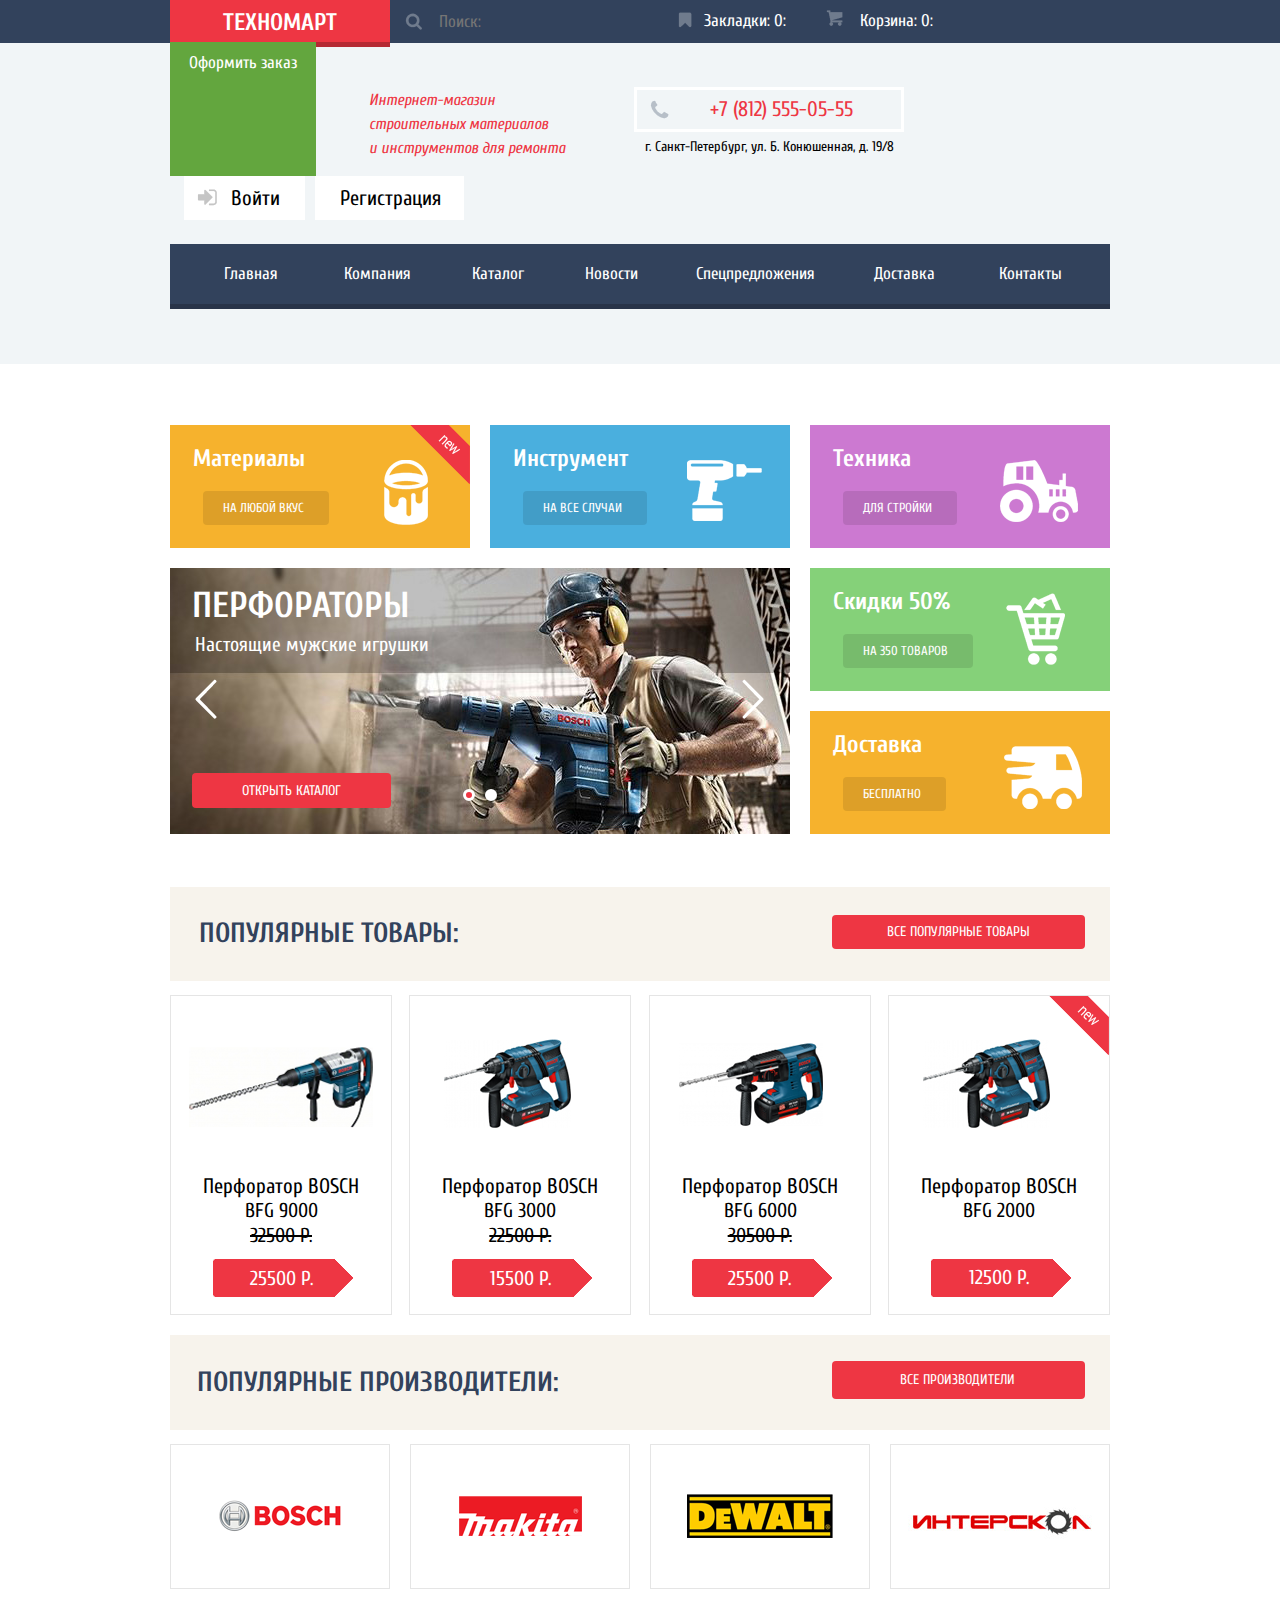
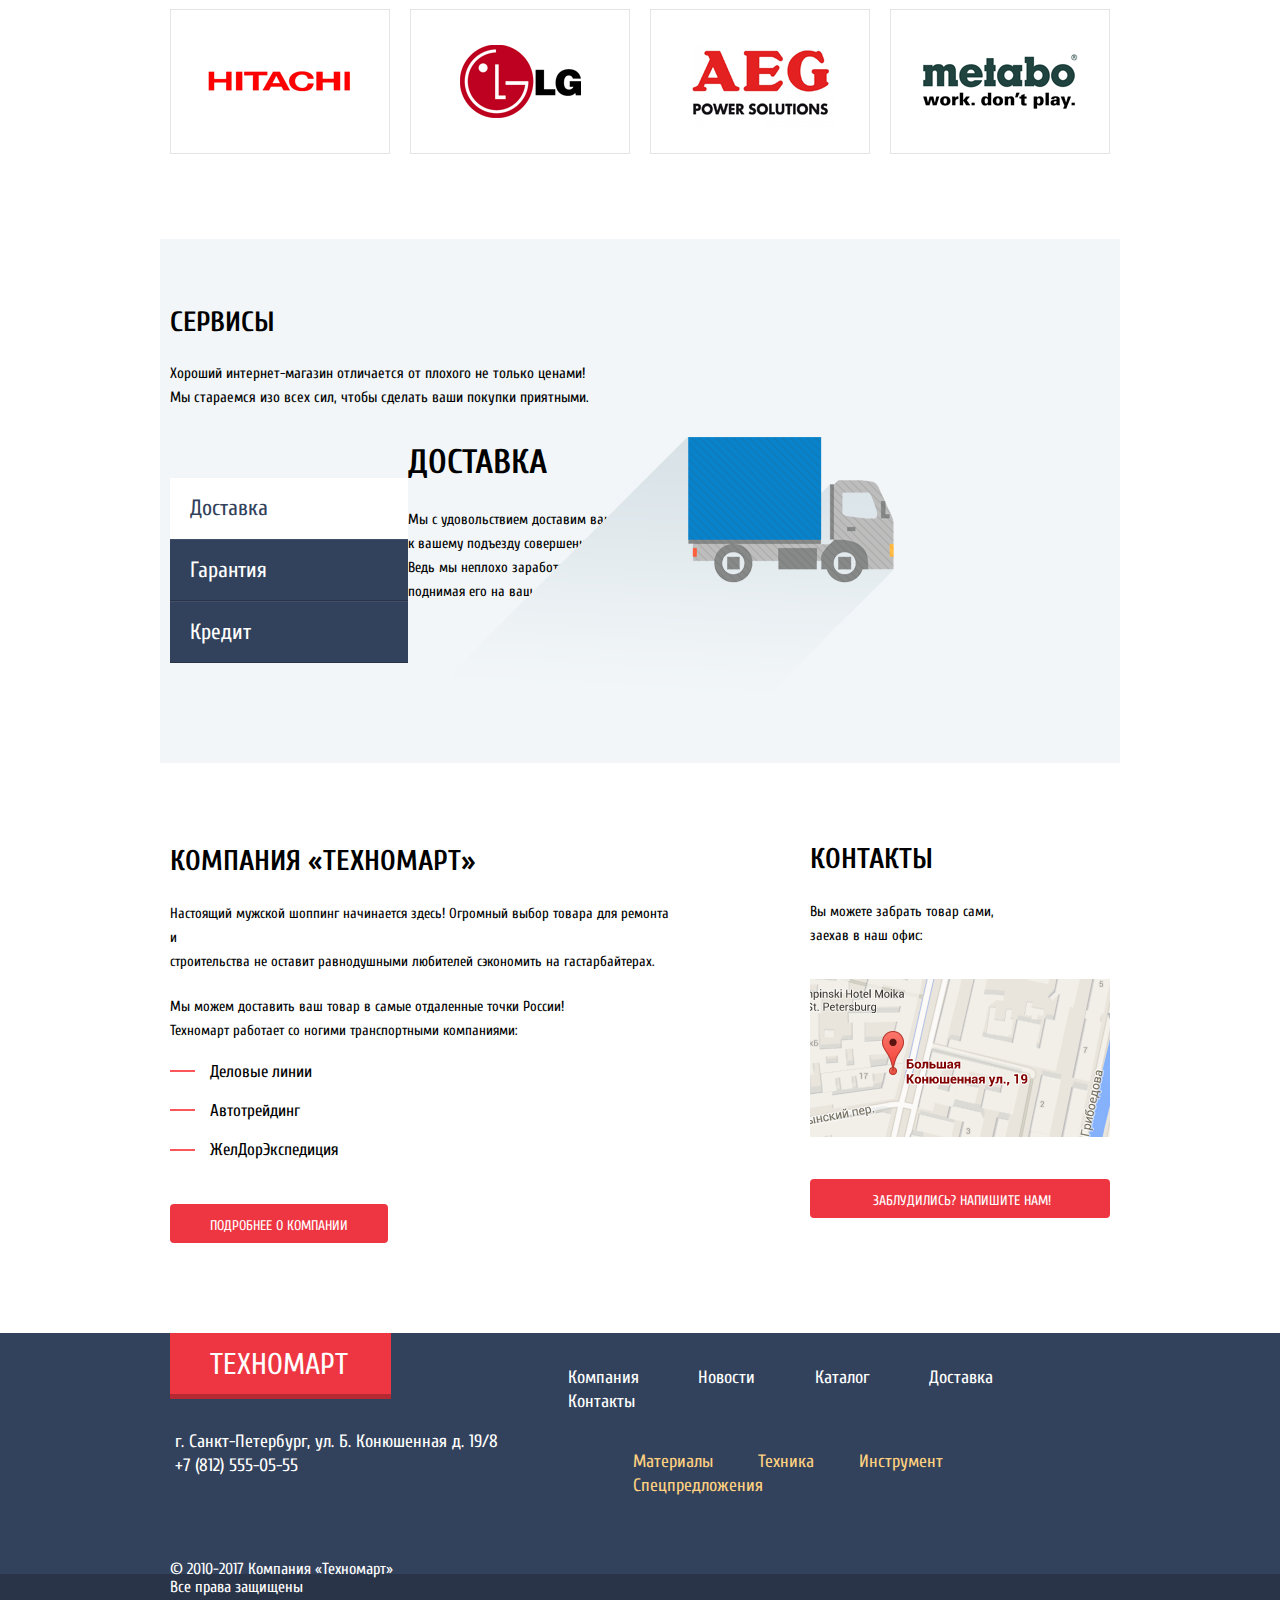
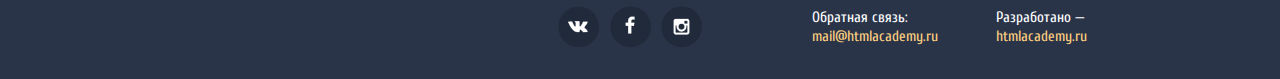
==== index.html @ aaec82cb "18.02" ====
<!DOCTYPE html>
<html lang="ru">

<head>
    <meta charset="utf-8">
    <link href="https://fonts.googleapis.com/css?family=Cuprum:400,400i,700,700i&amp;subset=cyrillic" rel="stylesheet">
    <link rel="stylesheet" href="css/normalize.css">
    <link rel="stylesheet" href="css/style.css">
    <title>Техномарт — все для ремонта</title>
</head>

<body>

    <header class="main_header">
        <div class="header_layout container">

            <div class="to_start_page_header">
                <a class="to_start_page_link current_page">Техномарт</a>
            </div>

            <form action="#" method="post" class="search">
                <input type="text" placeholder="Поиск:" class="search_input">
                <button type="submit" class="search_btn"></button>
            </form>

            <div class="bookmark">
                <a href="#"> Закладки:
          0:</a>
            </div>

            <div class="cart">
                <a href="#"> Корзина:
          0:</a>
            </div>

            <a href="#" class="btn checkout_link">Оформить заказ</a>

            <p class="shop_description">
                Интернет-магазин
                <br> строительных материалов
                <br> и инструментов для ремонта
            </p>

            <div class="contact">
                <a href="tel:+78125550555" class="telefon"> <span>+7 (812) 555-05-55</span>
                </a>
                <p>г. Санкт-Петербург, ул. Б. Конюшенная, д. 19/8</p>
            </div>

            <div class="user_block">
                <a class="login" href="#"> <span>Войти</span>
                </a>
                <a class="registration" href="#"><span>Регистрация</span></a>
            </div>

            <nav class="main_navigation">
                <ul>
                    <li>
                        <a class="nav_to_main current_page">Главная</a>
                    </li>
                    <li>
                        <a class="nav_to_company" href="#">Компания</a>
                    </li>
                    <li>
                        <a class="nav_to_catalog" href="catalog.html">Каталог</a>
                    </li>
                    <li>
                        <a class="nav_to_news" href="#">Новости</a>
                    </li>
                    <li>
                        <a class="nav_to_propositions" href="#">Спецпредложения</a>
                    </li>
                    <li>
                        <a class="nav_to_delivery" href="#">Доставка</a>
                    </li>
                    <li>
                        <a class="nav_to_contacts" href="#">Контакты</a>
                    </li>
                </ul>
            </nav>
        </div>
    </header>

    <main>
        <div class="main_top container">
            <div class="banners">

                <div class="banner materials_link">
                    <h3>Материалы</h3>
                    <a href="#" class="banner_link">На любой вкус</a>
                </div>

                <div class="banner instrument_link">
                    <h3>Инструмент</h3>
                    <a href="#" class="banner_link">На все случаи</a>
                </div>

                <div class="banner machines_link">
                    <h3>Техника</h3>
                    <a href="#" class="banner_link">Для стройки</a>
                </div>

                <div class="slider">
                  <input type="radio" id="slider_btn_1" name="toggle_slider" checked>
                  <input type="radio" id="slider_btn_2" name="toggle_slider">
                  <div class="slider_controls_1">
                    <label for="slider_btn_1"></label>
                    <label for="slider_btn_2"></label>
                  </div>
                  <div class="slider_controls_2">
                    <label for="slider_btn_1"></label>
                    <label for="slider_btn_2"></label>
                  </div>
                  <div class="slides">
                    <div class="slider_item">
                        <h3>Перфораторы</h3>
                        <p>Настоящие мужские игрушки</p>
                        <a href="#" class="puncher_link red_btn">Открыть каталог</a>
                        <img src="img/puncher_banner.jpg" class="puncher_picture" width="620" height="266" alt="Перфораторы">
                    </div>
                    <div class="slider_item">
                        <h3>Дрели</h3>
                        <p>Соседям на радость!</p>
                        <a href="#" class="drill_link red_btn">Открыть каталог</a>
                        <img src="img/drill_banner.jpg" class="drill_picture" width="620" height="266" alt="Дрели">
                    </div>
                  </div>
                </div>

                <div class="banner sale_link">
                    <h3>Скидки 50%</h3>
                    <a href="#" class="banner_link ">На 350 товаров</a>
                </div>

                <div class="banner delivery_link">
                    <h3>Доставка</h3>
                    <a href="#" class="banner_link">Бесплатно</a>
                </div>
            </div>

            <div class="products_start">
                <h2 class="popular_products_title">Популярные товары:</h2>
                <a href="#" class="popular_products_link red_btn">Все популярные товары</a>
            </div>

            <div class="popular_products">

                <div class="product">
                    <div class="product_action">
                        <a href="#" class="open_popup">
                            <span class="popup_name">Купить</span>
                        </a>
                        <a href="#" class="popup_bookmark">В закладки</a>
                    </div>
                    <a href="#" class="to_product_picture"> <img class="product_picture" src="img/bfg_1.png" width="184" height="164" alt="Перфоратор BOSCH BFG 9000">
                    </a>
                    <div>
                        <a href="#" class="to_product_title">Перфоратор BOSCH <br><span> BFG 9000 </span></a>
                    </div>
                    <div class="price_n_buy">
                        <s> 32500 P. </s>
                        <a class="btn buy_btn" href="#">25500 Р.</a>
                    </div>
                </div>

                <div class="product">
                    <div class="product_action">
                        <a href="#" class="open_popup">
                            <span class="popup_name">Купить</span>
                        </a>
                        <a href="#" class="popup_bookmark">В закладки</a>
                    </div>
                    <a href="#" class="to_product_picture"><img class="product_picture" src="img/bfg_2.png" width="184" height="164" alt="Перфоратор BOSCH BFG 3000">
                    </a>
                    <div>
                        <a href="#" class="to_product_title">Перфоратор BOSCH <br><span> BFG 3000 </span></a>
                    </div>
                    <div class="price_n_buy">
                        <s> 22500 P.</s>
                        <a class="btn buy_btn" href="#">15500 Р.</a>
                    </div>
                </div>

                <div class="product">
                    <div class="product_action">
                        <a href="#" class="open_popup">
                            <span class="popup_name">Купить</span>
                        </a>
                        <a href="#" class="popup_bookmark">В закладки</a>
                    </div>
                    <a href="#" class="to_product_picture"><img class="product_picture" src="img/bfg_3.png" width="184" height="164" alt="Перфоратор BOSCH BFG 6000">
                    </a>
                    <div>
                        <a href="#" class="to_product_title">Перфоратор BOSCH <br><span> BFG 6000 </span></a>
                    </div>
                    <div class="price_n_buy">
                        <s> 30500 P.</s>
                        <a class="btn buy_btn" href="#">25500 Р.</a>
                    </div>
                </div>

                <div class="product">
                    <div class="product_action">
                        <a href="#" class="open_popup">
                            <span class="popup_name">Купить</span>
                        </a>
                        <a href="#" class="popup_bookmark">В закладки</a>
                    </div>
                    <a href="#" class="to_product_picture"><img class="product_picture" src="img/bfg_2.png" width="184" height="164" alt="Перфоратор BOSCH BFG 2000">
                    </a>
                    <div>
                        <a href="#" class="to_product_title">Перфоратор BOSCH <br><span> BFG 2000 </span></a>
                    </div>
                    <div class="price_n_buy_spec">
                        <a class="btn buy_btn" href="#">12500 P.</a>
                    </div>
                </div>
            </div>

            <div class="manufacture_start">
                <h2 class="manufacture_title">Популярные производители:</h2>
                <a href="#" class="manufacture_link red_btn">Все производители</a>
            </div>

            <div class="manufacture">
                <a href="#" class="to_manufacture bosch_link"> <img src="img/bosch.png" class="mfr_icon bosch_icon" width="126" height="37" alt="Bosch">
                </a>
                <a href="#" class="to_manufacture makita_link"> <img src="img/makita.png" class="mfr_icon makita_icon" width="123" height="40" alt="Makita">
                </a>
                <a href="#" class="to_manufacture dewalt_link"> <img src="img/dewalt.png" class="mfr_icon dewalt_icon" width="146" height="44" alt="Dewalt">
                </a>
                <a href="#" class="to_manufacture interskol_link"> <img src="img/interskol.png" class="mfr_icon interskol_icon" width="200" height="88" alt="Интерскол">
                </a>
                <a href="#" class="to_manufacture hitachi_link"> <img src="img/hitachi.png" class="mfr_icon hitachi_icon" width="169" height="31" alt="Hitachi">
                </a>
                <a href="#" class="to_manufacture lg_link"> <img src="img/lg.png" class="mfr_icon lg_icon" width="121" height="73" alt="LG">
                </a>
                <a href="#" class="to_manufacture aeg_link"> <img src="img/aeg.png" class="mfr_icon aeg_icon" width="151" height="96" alt="AEG">
                </a>
                <a href="#" class="to_manufacture metabo_link"> <img src="img/metabo.png" class="mfr_icon metabo_icon" width="204" height="69" alt="Metabo">
                </a>
            </div>
        </div>

        <div class="main_middle container">
            <div class="services">

                <h2 class="services_title">Сервисы</h2>
                <p class="services_description">Хороший интернет-магазин отличается от плохого не только ценами! Мы стараемся изо всех сил, чтобы сделать ваши покупки приятными.</p>

                <div class="tabs">
                  <input type="radio" id="services_btn_1" name="toggle_services" checked>
                  <input type="radio" id="services_btn_2" name="toggle_services">
                  <input type="radio" id="services_btn_3" name="toggle_services">
                  <div class="tab_list_left">
                    <label for="services_btn_1">Доставка</label>
                    <label for="services_btn_2">Гарантия</label>
                    <label for="services_btn_3">Кредит</label>
                  </div>

                    <div class="tab_list_right">
                        <div class="tab_right active_tab_right">
                            <h2>Доставка</h2>
                            <p>Мы с удовольствием доставим ваш товар прямо
                                <br> к вашему подъезду совершенно бесплатно!
                                <br> Ведь мы неплохо заработаем,
                                <br> поднимая его на ваш этаж!</p>
                        </div>
                        <div class="tab_right">
                            <h2>Гарантия</h2>
                            <p>Если купленный у нас товар поломается или заискрит, а также в случае пожара, спровоцированного его возгаранием, вы всегда можете быть уверены в нашей гарантии. Мы обменяем сгоревший товар на новый. Дом уж восстановите как-нибудь сами.</p>
                        </div>
                        <div class="tab_right">
                            <h2>Кредит</h2>
                            <p>Залезть в долговую яму стало проще! Кредитные консультанты придут вам на помощь.</p>
                        </div>

                    </div>
                </div>
            </div>
        </div>

        <div class="main_bottom container">

            <section class="about_us">

                <div class="about_us_left">
                    <h3>Компания «техномарт»</h3>
                    <p>Настоящий мужской шоппинг начинается здесь! Огромный выбор товара для ремонта и
                        <br> строительства не оставит равнодушными любителей сэкономить на гастарбайтерах.</p>
                    <span>Мы можем доставить ваш товар в самые отдаленные точки России! <br>
  		 Техномарт работает со ногими транспортными компаниями:</span>

                    <ul class="delivery_partners">
                        <li>Деловые линии</li>
                        <li>Автотрейдинг</li>
                        <li>ЖелДорЭкспедиция</li>
                    </ul>

                    <a class="about_us_link red_btn" href="#">Подробнее о компании</a>
                </div>

                <div class="about_us_right">
                    <h3>контакты</h3>
                    <p>Вы можете забрать товар сами,
                        <br> заехав в наш офис:</p>
                    <div class="map">
                      <a href="http://www.spbmap.ru/streets/bolshaya-konyushennaya-ulitsa/19.html#org"> <img src="img/map.png" alt="Большая Конюшенная ул, 19"></a>
                    </div>
                    <a class="are_u_lost_link red_btn" href="#">Заблудились? Напишите нам!</a>
                </div>

            </section>
        </div>
    </main>
    <footer>
        <div class="main_footer container">

            <div class="footer_layout">

                <div class="footer_left">

                    <div class="to_start_page_footer">
                        <a class="to_start_page_link current_page">Техномарт</a>
                    </div>

                    <div class="footer_contacts">
                        <p>г. Санкт-Петербург, ул. Б. Конюшенная д. 19/8</p>
                        <a href="tel:+78125550555">+7 (812) 555-05-55</a>
                    </div>

                    <div class="footer_copyright">
                        <p>© 2010-2017 Компания «Техномарт»</p>
                        <br> Все права защищены
                    </div>

                </div>
                <div class="footer_right">

                    <div class="footer_navigation_1">
                        <ul>
                            <li>
                                <a href="#">Компания</a>
                            </li>
                            <li>
                                <a href="#">Новости</a>
                            </li>
                            <li>
                                <a href="catalog.html">Каталог</a>
                            </li>
                            <li>
                                <a href="#">Доставка</a>
                            </li>
                            <li>
                                <a href="#">Контакты</a>
                            </li>
                        </ul>
                    </div>
                    <div class="footer_navigation_2">
                        <ul>
                            <li>
                                <a href="#">Материалы</a>
                            </li>
                            <li>
                                <a href="#">Техника</a>
                            </li>
                            <li>
                                <a href="#">Инструмент</a>
                            </li>
                            <li>
                                <a href="#">Спецпредложения</a>
                            </li>
                        </ul>
                    </div>

                    <div class="footer_social">
                        <a href="#" class="social_btn social_btn_vk">vk</a>
                        <a href="#" class="social_btn social_btn_fb">fb</a>
                        <a href="#" class="social_btn social_btn_inst">inst</a>
                    </div>

                    <div class="feedback">Обратная связь:
                        <br>
                        <a href="mailto:mail@htmlacademy.ru">mail@htmlacademy.ru</a>
                    </div>

                    <div class="made_by">Разработано —
                        <br>
                        <a href="#">htmlacademy.ru</a>
                    </div>
                </div>

            </div>
        </div>
    </footer>
</body>

</html>
---- css/style.css ----
body {
    font-size: 17px;
    font-weight: normal;
    font-family: "Cuprum", sans-serif;
    color: black;
    line-height: 24px;
    min-width: 940px;
}

main {
  background: #ffffff;
}

h1 {
    font-size: 30px;
    font-weight: bold;
    line-height: 30px;
}

h2 {
    font-size: 28px;
    font-weight: bold;
    line-height: 20px;
    text-transform: uppercase;
}

span {
  display: inline-block;
  margin-top: 5px;
  padding-left: 15px;
}

li {
  display: inline;
}

a {
cursor: pointer;
text-decoration: none;
color: inherit;
}

.current_page {
cursor: default;
}

.container {
  width: 940px;
  padding: 0 10px;
  margin: 0 auto;
}

.main_header {
  background: #f1f5f7;
}

.header_layout {
  position: relative;
  display: flex;
  flex-wrap: wrap;
  padding-bottom: 60px;
}

body::before {
  content: "";
  position: absolute;
  top: 0px;
  width: 100%;
  height: 43px;
  background-color: #32425c;
  z-index: 0;
}

.to_start_page_header {
  position: relative;
  width: 220px;
  padding-top: 11px;
  padding-bottom: 7px;
  background: #ee3643;
  text-decoration: none;
  text-align: center;
  text-transform: uppercase;
  color: #fff;
  font-size: 24px;
  line-height: 24px;
  font-weight: 700;
  z-index: 10;
}

.to_start_page_header::after {
    content: '';
    position: absolute;
    width: 100%;
    height: 5px;
    background: #b52933;
    left: 0;
    bottom: -5px
}

.to_start_page_header:hover {
    background: #ca2c37
}

.search {
    display: block;
    width: 270px;
    position: relative;
    z-index: 10;
}

.search::before {
  content: "";
  position: absolute;
  opacity: .3;
  top: 13px;
  left: 15px;
  background: url("../img/sprite.png") no-repeat;
  width: 17px;
  height: 17px;
  background-position: -10px -1520px;
  z-index: 10px;
}

.search:hover .search_input {
    background: #212a3a
}

.search:hover::before {
  opacity: 1;
}

.search .search_btn {
    position: absolute;
    width: 50px;
    height: 42px;
    padding: 0;
    border: 0;
    background: none;
    outline: 0;
    color: #fff;
    opacity: .3;
    top: 0;
    left: 0
}

.search .search_btn:active {
    opacity: .3
}

.search .search_input {
    padding: 0;
    border: 0;
    width: 221px;
    color: #000;
    padding-left: 49px;
    padding-top: 12px;
    padding-bottom: 11px;
    background: none;
    outline: 0
}

/* Здесь надо, чтобы иконка с лупой оставалась в активном поле и изменяла цвет на красный. Не знаю, как сделать.  */

.search .search_input:focus {
  background: #fff;
}

.bookmark {
  position: relative;
  color: white;
  padding-left: 44px;
  padding-top: 9px;
  padding-right: 30px;
}

.bookmark::before {
  content: "";
  position: absolute;
  opacity: .3;
  top: 12px;
  left: 18px;
  width: 14px;
  height: 16px;
  background: url("../img/sprite.png") no-repeat;
  background-position: -10px -1102px;
}

.bookmark:active {
    opacity: .3;
    background: #161d29
}

.bookmark:hover::before {
    opacity: 1;
}

.cart {
  position: relative;
  color: white;
  padding-left: 44px;
  padding-top: 9px;
  padding-right: 32px;
}

.cart::before {
  content: "";
  position: absolute;
  opacity: .3;
  top: 10px;
  left: 10px;
  width: 20px;
  height: 20px;
  background: url("../img/sprite.png") no-repeat;
  background-position: -10px -1138px;
}

.cart:active {
    opacity: .3;
    background: #161d29
}

.cart:hover::before {
    opacity: 1;
}

.cart_filled {
  position: relative;
  background: #ee3643;
  color: white;
  padding-left: 44px;
  padding-top: 9px;
  padding-right: 27px;
}

.cart_filled::before {
  content: "";
  position: absolute;
  opacity: .3;
  top: 12px;
  left: 10px;
  width: 20px;
  height: 20px;
  background: url("../img/sprite.png") no-repeat;
  background-position: -10px -1138px;
}

.cart_filled:active {
    opacity: .3;
    background: #161d29
}

.cart_filled:hover::before {
    opacity: 1;
}

.checkout_link {
  background: #63a63e;
  color: white;
  padding-left: 19px;
  padding-top: 9px;
  padding-right: 19px;
  z-index: 10;
}

.checkout_link:hover {
    background: #5fbb2d
}
.checkout_link:active {
    opacity: .5
}

.shop_description {
  font-size: 16px;
  font-style: italic;
  color: #ee3643;
  padding-top: 30px;
  padding-left: 53px;
  padding-right: 70px;
}

.contact {
  font-size: 14px;
  padding-left: 10px;
  padding-right: 66px;
}

.telefon {
  position: relative;
  display: block;
  color:  #ee3643;
  margin-top: 50px;
  margin-left: 50px;
  font-size: 21px;
}

.telefon::before {
  content: "";
  position: absolute;
  top: 8px;
  left: -45px;
  width: 19px;
  height: 19px;
  background: url("../img/sprite.png") no-repeat;
  background-position: -10px -1404px;
}

.telefon::after {
  content: "";
  position: absolute;
  top: -5px;
  right: -10px;
  width: 270px;
  height: 45px;
  background: url("../img/border.png") no-repeat;
  background-position: 0px 0px;
}

.user_block {
  display: flex;
  justify-content: space-between;
  align-items: center;
  font-size: 21px;
}

.user_block_active {
  display: flex;
  flex-wrap: wrap;
  width: 294px;
  font-size: 21px;
}

.name {
  position: relative;
  background-color: white;
  padding-top: 15px;
  padding-left: 40px;
  padding-right: 68px;
  margin-top: 40px;
  margin-bottom: 0px;
}

.name::before {
  content: "";
  position: absolute;
  top: 18px;
  right: 12px;
  width: 20px;
  height: 17px;
  background: url("../img/sprite.png") no-repeat;
  background-position: -10px -1367px;
  transform: scale(-1, 1);
}

.name::after {
  content: "";
  position: absolute;
  top: 18px;
  left: 10px;
  width: 20px;
  height: 18px;
  background: url("../img/sprite.png") no-repeat;
  background-position: -10px -1557px;
}

.name:hover::after {
  -webkit-filter: brightness(-50%);
}

.name:hover::before {
  -webkit-filter: brightness(-50%);
}

.my_orders {
  font-size: 16px;
  padding-left: 15px;
  text-decoration: underline;
}

.personal {
  font-size: 16px;
  padding-left: 33px;
  text-decoration: underline;
}

.my_orders:hover, .personal:hover {
  color: #ee4d59;
}

.my_orders:active, .personal:active {
  color: gray;
}

.login {
  position: relative;
  background: white;
  padding-top: 5px;
  padding-right: 25px;
  padding-bottom: 10px;
  padding-left: 32px;
  margin-right: 10px;
  margin-left: 14px;
}

.login::before {
  content: "";
  position: absolute;
  top: 13px;
  left: 13px;
  width: 20px;
  height: 17px;
  background: url("../img/sprite.png") no-repeat;
  background-position: -10px -1367px;
}

.login:hover::before {
  -webkit-filter: brightness(5%);
}

.registration {
  background: white;
  padding-top: 5px;
  padding-right: 23px;
  padding-bottom: 10px;
  padding-left: 10px;
}

.login:hover,
.registration:hover {
    color: #ee3643
}

.login:active,
.registration:active {
    color: rgba(0, 0, 0, 0.3)
}

.main_navigation {
  position: relative;
  background: #32425c;
  width: 940px;
  height: 60px;
  display: flex;
  justify-content: space-between;
  align-items: center;
  margin-top: 24px;
  color: white;
}

.main_navigation::after {
    content: '';
    position: absolute;
    width: 100%;
    height: 5px;
    background: #293449;
    left: 0;
    bottom: -5px
}

.main_navigation ul {
  padding: 1px;
  margin: 1px;
}

.main_navigation a {
  display: inline-block;
}

.main_navigation a:hover {
    background: #1d2739
}

.main_navigation a:active {
    color: rgba(255, 255, 255, 0.5)
}

.nav_to_main  {
  padding-left: 52px;
  padding-right: 35px;
}

.nav_to_company {
  padding-left: 27px;
  padding-right: 25px;
}

.nav_to_catalog {
  padding-left: 32px;
  padding-right: 25px;
}

.nav_to_news {
  padding-left: 32px;
  padding-right: 25px;
}

.nav_to_propositions {
  padding-left: 29px;
  padding-right: 25px;
}

.nav_to_delivery {
  padding-left: 30px;
  padding-right: 25px;
}

.nav_to_contacts {
  padding-left: 35px;
  padding-right: 45px;
}

.main_navigation ul a {
  padding-top: 18px;
  padding-bottom: 18px;
}

footer {
  background: #32425c;
}

.footer_layout {
  display: flex;
  justify-content: space-between;
  align-items: flex-start;
}

.footer_left {
  display: flex;
  flex-flow: column;
  justify-content: space-between;
  align-items: flex-start;
}

.to_start_page_footer {
  position: relative;
  background: #ee3643;
  display: inline-block;
  font-size: 30px;
  text-transform: uppercase;
  color: white;
  padding-top: 20px;
  padding-right: 43px;
  padding-bottom: 17px;
  padding-left: 40px;
}

.to_start_page_footer::after {
    content: '';
    position: absolute;
    width: 100%;
    height: 5px;
    background: #b52933;
    left: 0;
    bottom: -5px
}

.to_start_page_footer:hover {
    background: #ca2c37
}


.footer_contacts {
  white-space: nowrap;
  font-size: 18px;
  padding-top: 18px;
  padding-right: 20px;
  padding-left: 5px;
  color: white;
}

.footer_contacts p {
  margin-bottom: 0px;
}

.footer_copyright {
  font-size: 16px;
  margin-top: 63px;
  color: white;
  z-index: 10;
}

.footer_copyright p {
  margin-bottom: -30px;
}

.footer_right {
  display: flex;
  flex-wrap: wrap;
}

.footer_navigation_1 {
  font-size: 18px;
  margin-top: 15px;
  margin-left: 10px;
  display: flex;
  color: white;
}

.footer_navigation_1 ul li {
  padding-right: 54.4px;
}

.footer_navigation_2 {
  font-size: 18px;
  width: 522px;
  margin-left: 75px;
  display: flex;
  justify-content: space-between;
  color: #ffd180;
}

.footer_navigation_2 ul li {
  padding-right: 40px;
}

.footer_navigation_1 a:hover {
  text-decoration: underline;
}

.footer_navigation_2 a:hover {
  text-decoration: underline;
}

.footer_navigation_1 a:active{
  text-decoration: none;
  opacity: 0.3;
}

.footer_navigation_2 a:active {
  text-decoration: none;
  opacity: 0.3;
}

.footer_social {
  position: relative;
  margin-left: 40px;
  margin-top: 85px;
  margin-right: 105px;
  z-index: 10;
}

.social_btn {
  font-size: 0px;
  display: inline-block;
  width: 42px;
  height: 42px;
  margin-right: 5px;
}

.social_btn:hover::after,
.social_btn:active::after {
    background: #ee3643
}

.social_btn_vk::before {
  content: "";
  position: absolute;
  top: 20px;
  left: 10px;
  background: url("../img/sprite.png") no-repeat;
  width: 20px;
  height: 12px;
  background-position: -10px -1595px;
  z-index: 10;
}

.social_btn_vk::after {
	background: red;
	-moz-border-radius: 21px;
	-webkit-border-radius: 21px;
	border-radius: 21px;
  content: "";
  position: absolute;
  top: 5px;
  left: 0px;
  width: 42px;
  height: 42px;
  background: url("../img/social_background.png") no-repeat;
  background-position: 0 0;
}

.social_btn_fb::before {
  content: "";
  position: absolute;
  top: 15px;
  left: 67px;
  background: url("../img/sprite.png") no-repeat;
  width: 10px;
  height: 18px;
  background-position: -10px -1260px;
  z-index: 10;
}

.social_btn_fb::after {
  background: red;
	-moz-border-radius: 21px;
	-webkit-border-radius: 21px;
	border-radius: 21px;
  content: "";
  position: absolute;
  top: 5px;
  left: 52px;
  width: 42px;
  height: 42px;
  background: url("../img/social_background.png") no-repeat;
  background-position: 0 0;
}

.social_btn_inst::before {
  content: "";
  position: absolute;
  top: 17px;
  right: 17px;
  background: url("../img/sprite.png") no-repeat;
  width: 17px;
  height: 17px;
  background-position: -10px -1330px;
  z-index: 10;
}

.social_btn_inst::after {
  background: red;
  -moz-border-radius: 21px;
  -webkit-border-radius: 21px;
  border-radius: 21px;
  content: "";
  position: absolute;
  top: 5px;
  left: 103px;
  width: 42px;
  height: 42px;
  background: url("../img/social_background.png") no-repeat;
  background-position: 0 0;
}

.feedback {
  font-size: 15px;
  margin-top: 90px;
  margin-right: 58px;
  color: white;
  z-index: 10;
}

.feedback a {
  color: #ffd180;
  display: block;
  margin-top: -5px;
  z-index: 10;
}

.feedback a:hover {
  text-decoration: underline;
}

.made_by a:hover {
  text-decoration: underline;
}

.feedback a:active   {
  color: #d13644;
}

.made_by a:active   {
  color: #d13644;
}


.made_by {
  font-size: 15px;
  margin-top: 90px;
  color: white;
  margin-bottom: 30px;
  z-index: 10;
}

.made_by a {
  color: #ffd180;
  display: block;
  margin-top: -5px;
  z-index: 10;
}

.main_footer {
  position: relative;
  z-index: 10;
}

.main_footer::before {
  content: "";
  position: absolute;
  left: -500px;
  bottom: 0px;
  width: 2000px;
  height: 105px;
  background-color: #293449;
  z-index: 0;
}

/* index.html  */

.red_btn {
  border-radius: 4px;
  color: white;
  background: #ee3643;
}

.red_btn:hover {
  background: #ca2c37;
}

.red_btn:active {
  background: #ba2732;
}

.main_top {
  padding-bottom: 85px;
}

.banners {
  display: flex;
  justify-content: flex-end;
  flex-wrap: wrap;
  align-items: flex-start;
}

.banner {
  color: white;
  position: relative;
  display: flex;
  flex-flow: column;
  justify-content: center;
  align-items: flex-start;
  height: 123px;
  width: 300px;
  margin-bottom: 20px;
  padding-bottom: 25px;
  padding-left: 23px;
  box-sizing: border-box;
}


.banner:nth-child(1), .banner:nth-child(6) {
  background: #f6b22d;
}

.banner:nth-child(2) {
  background: #4aafde;
}

.banner:nth-child(3) {
  background: #cc79d1;
}

.banner:nth-child(4) {
  background: #85d179;
}

.banner:nth-child(5) {
  background: #85d179;
}


.banner h3 {
  font-size: 24px;
  margin-bottom: 20px;
}

.banner_link {
  border-radius: 4px;
  font-size: 13px;
  margin-left: 10px;
  padding-top: 5px;
  padding-right: 25px;
  padding-bottom: 5px;
  padding-left: 20px;
  text-align: 30px;
  text-transform: uppercase;
}

.banner_link {
    background: rgba(0, 0, 0, 0.1)
}
.banner_link:hover {
    background: rgba(0, 0, 0, 0.2)
}
.banner_link:active {
    background: rgba(0, 0, 0, 0.3)
}

.banner:nth-child(2), .banner:nth-child(3), .banner:nth-child(5) {
  margin-left: 20px;
}


.slider {
  position: relative;
  height: 266px;
  width: 620px;
}

.slider input[type=radio] {
    position:absolute;
    opacity:0;
}

.slider_controls_1 {
    position:absolute;
    bottom:35px;
    left:50%;
    width:200px;
    height:10px;
    margin-left:-100px;
    text-align:center;
    z-index:1000;
}

.slider_controls_1 label{
    display:inline-block;
    width:6px;
    height:6px;
    margin:0 3px;
    background:white;
    border:3px solid white;
    vertical-align:top;
    border-radius:50%;
    cursor:pointer;
    z-index:1000;
}

#slider_btn_1:checked ~ .slider_controls_1 label[for="slider_btn_1"],
#slider_btn_2:checked ~ .slider_controls_1 label[for="slider_btn_2"] {
    background:#ee3643;
}

.slider_controls_2 {
    position:absolute;
    display: flex;
    justify-content: space-between;
    bottom: 110px;
    left:0;
    width:620px;
    height:45px;
    z-index:1000;
}

.slider_controls_2 label:nth-child(1)  {
    margin-left: 25px;
    width: 30px;
    height: 45px;
    background: url("../img/banner_left.png") no-repeat;
    z-index:1000;
    cursor: pointer;
}

.slider_controls_2 label:nth-child(2)  {
  margin-right: 18px;
  width: 30px;
  height: 45px;
  background: url("../img/banner_right.png") no-repeat;
  z-index:1000;
  cursor: pointer;
}

.slider_item{
  display: none;
}

#slider_btn_1:checked ~ .slides .slider_item:nth-child(1) {
    display: block;
}
#slider_btn_2:checked ~ .slides .slider_item:nth-child(2) {
    display: block;
}

.slider_item {
  z-index: 0;
}

.puncher_picture {
  left: 0px;
  top: -0px;
  position: absolute;
  z-index: 0;
}

.slider_item  h3 {
  top: -10px;
  left: 22px;
  color: white;
  text-transform: uppercase;
  font-size: 36px;
  position: absolute;
  z-index: 1;
}

.slider_item  p {
  left: 25px;
  top: 45px;
  color: white;
  position: absolute;
  z-index: 1;
  font-size: 20px;
}

.slider_item  a {
  top: 205px;
  left: 22px;
  position: absolute;
  z-index: 1;
  color: white;
  text-transform: uppercase;
  font-size: 14px;
  padding-top: 6px;
  padding-left: 50px;
  padding-right: 50px;
  padding-bottom: 5px;
}

.banner:nth-child(6) {
  margin-top: -123px;
}

.banner:nth-child(1), .banner:nth-child(2), .banner:nth-child(3) {
  margin-top: 61px;
}

.materials_link::before {
  content: "";
  position: absolute;
  top: 35px;
  right: 42px;
  background: url("../img/sprite.png") no-repeat;
  width: 44px;
  height: 65px;
  background-position: -10px -1790px;
}

.materials_link::after {
  content: "";
  position: absolute;
  top: 0px;
  right: 0px;
  background: url("../img/sprite.png") no-repeat;
  width: 60px;
  height: 59px;
  background-position: -10px -1875px;
}

.machines_link::before {
  content: "";
  position: absolute;
  top: 35px;
  right: 32px;
  background: url("../img/sprite.png") no-repeat;
  width: 78px;
  height: 62px;
  background-position: -10px -1708px;
}

.instrument_link::before {
  content: "";
  position: absolute;
  top: 35px;
  right: 28px;
  background: url("../img/sprite.png") no-repeat;
  width: 75px;
  height: 61px;
  background-position: -10px -1627px;
}

.sale_link::before {
  content: "";
  position: absolute;
  top: 25px;
  right: 45px;
  background: url("../img/sprite.png") no-repeat;
  width: 59px;
  height: 72px;
  background-position: -10px -1954px;
}

.delivery_link::before {
  content: "";
  position: absolute;
  top: 35px;
  right: 28px;
  background: url("../img/sprite.png") no-repeat;
  width: 78px;
  height: 63px;
  background-position: -10px -435px;
}

.products_start {
  background: #f7f3ec;
  display: flex;
  justify-content: space-between;
  align-items: center;
  flex-shrink: 0;
  margin-top: 33px;
  padding-left: 29px;
  padding-right: 25px;
  margin-bottom: 14px;
}

.popular_products_title {
  color: #32425c;
  font-size: 28px;
  text-transform: uppercase;
  padding-top: 13px;
  padding-bottom: 15px;
}

.popular_products_link {
  font-size: 14px;
  text-transform: uppercase;
  margin-top: 5px;
  margin-bottom: 10px;
  padding-top: 5px;
  padding-left: 55px;
  padding-right: 55px;
  padding-bottom: 5px;
}

.popular_products {
  display: flex;
  justify-content: space-between;
  flex-shrink: 0;
  margin-bottom: 20px;
}

.product {
  position: relative;
  display: flex;
  flex-flow: column;
  justify-content: flex-start;
  align-items: center;
  border: 1px solid #e5e5e5;
  height: 318px;
  width: 220px;
}

.product:nth-child(4)::after {
  content: "";
  position: absolute;
  top: 0px;
  left: 160px;
  background: url("../img/sprite.png") no-repeat;
  width: 60px;
  height: 59px;
  background-position: -10px -1875px;
  z-index: 100;
}

.product:nth-child(4)::before {
  content: "";
  position: absolute;
  bottom: 15px;
  left: 42px;
  width: 145px;
  height: 40px;
  background: url("../img/buy_mark.png") no-repeat;
  z-index: 1;
}

.product::after {
  content: "";
  position: absolute;
  bottom: 15px;
  left: 42px;
  width: 145px;
  height: 40px;
  background: url("../img/buy_mark.png") no-repeat;
  z-index: 1;
}

.catalog_product::after {
  content: "";
  position: absolute;
  bottom: 15px;
  left: 42px;
  width: 145px;
  height: 40px;
  background: url("../img/buy_mark.png") no-repeat;
  z-index: 1;
}

.catalog_product:nth-child(3)::before {
  content: "";
  position: absolute;
  bottom: 15px;
  left: 42px;
  width: 145px;
  height: 40px;
  background: url("../img/buy_mark.png") no-repeat;
  z-index: 1;
}

.catalog_product:nth-child(3)::after {
  content: "";
  position: absolute;
  top: 0px;
  left: 160px;
  background: url("../img/sprite.png") no-repeat;
  width: 60px;
  height: 59px;
  background-position: -10px -1875px;
  z-index: 100;
}

.catalog_product:nth-child(5)::before {
  content: "";
  position: absolute;
  bottom: 15px;
  left: 42px;
  width: 145px;
  height: 40px;
  background: url("../img/buy_mark.png") no-repeat;
  z-index: 1;
}

.catalog_product:nth-child(5)::after {
  content: "";
  position: absolute;
  top: 0px;
  left: 160px;
  background: url("../img/sprite.png") no-repeat;
  width: 60px;
  height: 59px;
  background-position: -10px -1875px;
  z-index: 100;
}

.catalog_product:nth-child(7)::before {
  content: "";
  position: absolute;
  bottom: 15px;
  left: 42px;
  width: 145px;
  height: 40px;
  background: url("../img/buy_mark.png") no-repeat;
  z-index: 1;
}

.catalog_product:nth-child(7)::after {
  content: "";
  position: absolute;
  top: 0px;
  left: 160px;
  background: url("../img/sprite.png") no-repeat;
  width: 60px;
  height: 59px;
  background-position: -10px -1875px;
  z-index: 100;
}

.product:hover {
    box-shadow: 0 10px 25px 0 rgba(41, 52, 73, 0.5)
}

.catalog_product:hover {
    box-shadow: 0 10px 25px 0 rgba(41, 52, 73, 0.5)
}

.product:hover .product_action {
  display: block;
}

.catalog_product:hover .product_action {
  display: block;
}

.catalog_product {
  position: relative;
  display: flex;
  flex-flow: column;
  justify-content: flex-start;
  align-items: center;
  height: 318px;
  width: 220px;
  margin-right: 20px;
  margin-bottom: 20px;
  border: 1px solid #e5e5e5;
  box-sizing: border-box;
}

.catalog_product .price_n_buy s {
  margin-top: 10px;
}

.catalog_product .price_n_buy .buy_btn {
  margin-top: -5px;
}

.catalog_product .price_n_buy_spec {
  margin-top: 7px;
}

.catalog_product:nth-child(3n+3) {
  margin-right: 0px;
}

.product_action {
  display: none;
  position: absolute;
  background: white;
  top: -00px;
  width: 220px;
  height: 164px;
  box-sizing: border-box;
  padding-top: 45px;
  padding-left: 42px;
  z-index: 10;
}

.open_popup {
  border-radius: 3px;
  position: relative;
  text-transform: uppercase;
  color: white;
  text-align: center;
  background-color: #63a63e;
  display: block;
  width: 135px;
  height: 35px;
  margin-bottom: 10px;
}

.open_popup::after {
    content: '';
    position: absolute;
    width: 100%;
    height: 3px;
    background: #367315;
    left: 0;
    bottom: -1px;
    border-radius: 0px 0px 3px 3px;
}

.open_popup::before {
    content: "";
    position: absolute;
    opacity: .3;
    top: 7px;
    left: 13px;
    width: 20px;
    height: 20px;
    background: url("../img/sprite.png") no-repeat;
    background-position: -10px -1138px;
}

.open_popup:hover {
  background: #5fbb2d;
}

.open_popup:active {
  background: #518534;
}

.popup_name  {
  margin-right: 10px;
}

.popup_bookmark {
  text-transform: uppercase;
  text-align: center;
  line-height: 35px;
  display: block;
  background-color: white;
  width: 131px;
  height: 31px;
  border: 3px solid #63a63e;
  border-radius: 4px;
}

.popup_bookmark:hover {
  border: 3px solid #32425c;
}

.popup_bookmark:active {
  opacity: 0.3;
}

.to_product_picture {
  margin-top: 9px;
}

.to_product_title {
  font-size: 21px;
  line-height: 0;
}

.to_product_title span {
  font-size: 20px;
  padding-left: 42px;
}

.price_n_buy {
  font-size: 20px;
  display: flex;
  flex-flow: column;
  justify-content: flex-end;
  align-items: center;
}

.price_n_buy s {
  margin-bottom: 11px;
}

.price_n_buy_spec {
  font-size: 20px;
  padding-top: 42px;
  z-index: 10;
}

.buy_btn {
  padding-top: 8px;
  padding-right: 35px;
  padding-bottom: 3px;
  padding-left: 35px;
  color: white;
  z-index: 10;
}

.manufacture_start {
  background: #f7f3ec;
  display: flex;
  justify-content: space-between;
  align-items: center;
  flex-shrink: 0;
  padding-left: 27px;
  padding-right: 25px;
  margin-top: 20px;
  margin-bottom: 14px;
}

.manufacture_title {
  color: #32425c;
  font-size: 28px;
  text-transform: uppercase;
  padding-top: 13px;
  padding-bottom: 15px;
}

.manufacture_link {
  font-size: 14px;
  text-transform: uppercase;
  margin-top: 5px;
  margin-bottom: 10px;
  padding-top: 7px;
  padding-left: 68px;
  padding-right: 70px;
  padding-bottom: 7px;
}

.manufacture {
  display: flex;
  flex-wrap: wrap;
  height: 310px;
  width: 940px;
  flex-shrink: 0;
}

.to_manufacture {
  height: 145px;
  width: 220px;
  margin-right: 20px;
  margin-bottom: 20px;
  display: flex;
  justify-content: center;
  align-items: center;
  border: 1px solid #e5e5e5;
  box-sizing: border-box;
}

.to_manufacture:nth-child(4), .to_manufacture:nth-child(8) {
  margin-right: 0px;
}

.to_manufacture:hover {
  box-shadow: 0 10px 25px rgba(41, 52, 73, .5);
}

.to_manufacture:active {
    box-shadow: 0 4px 10px rgba(41, 52, 73, .5)
}
.to_manufacture:active img {
    opacity: .3
}

.main_middle {
  background: #f2f6f8;
  padding-top: 10px;
  padding-bottom: 100px;
}

.services {
  padding-top: 40px;
}

.services_title  {
  margin-bottom: 30px;
}

.services_description {
  font-size: 15px;
  padding-right: 520px;
}

.tabs {
  position: relative;
  display: flex;
  justify-content: flex-start;
}


.tabs input[type=radio] {
    position:absolute;
    opacity:0;
}

.tab_list_left {
  display: flex;
  flex-flow: column;
  justify-content: flex-start;
  margin-top: 53px;
}

.tab_list_left label {
   font-size: 22px;
   padding-top: 18px;
   padding-right: 140px;
   padding-bottom: 18px;
   padding-left: 20px;
   cursor:pointer;
   background:#32425c;
   color: white;
   border-top: 1px solid #405069;
   border-bottom: 1px solid #293449;
}

.tab_list_left label:hover {
   background:#293449;
   border-bottom: 1px solid #293449;
}

.tab_list_left label:first-child {
  border-top: 0px;
}

#services_btn_1:checked ~ .tab_list_left label[for="services_btn_1"],
#services_btn_2:checked ~ .tab_list_left label[for="services_btn_2"],
#services_btn_3:checked ~ .tab_list_left label[for="services_btn_3"] {
    background:white;
    border-bottom: 1px solid white;
    color: #32425c;
  }

  .tab_right {
    display: none;
    z-index: 100;
  }

  #services_btn_1:checked ~ .tab_list_right .tab_right:nth-child(1) {
      display: block;
  }
  #services_btn_2:checked ~ .tab_list_right .tab_right:nth-child(2) {
      display: block;
  }
  #services_btn_3:checked ~ .tab_list_right .tab_right:nth-child(3) {
      display: block;
  }

  .tab_right:nth-child(1)::after {
    content: "";
    position: absolute;
    top: 12px;
    left: 18px;
    background: url("../img/sprite.png") no-repeat;
    width: 468px;
    height: 261px;
    background-position: -10px -518px;
    z-index: 0;
  }

  .tab_right:nth-child(2)::after {
    content: "";
    position: absolute;
    top: 12px;
    left: 18px;
    background: url("../img/sprite.png") no-repeat;
    width: 389px;
    height: 283px;
    background-position: -10px -799px;
    z-index: 0;
  }

  .tab_right:nth-child(3)::after {
    content: "";
    position: absolute;
    top: 12px;
    left: 18px;
    background: url("../img/sprite.png") no-repeat;
    width: 465px;
    height: 285px;
    background-position: -10px -130px;
    z-index: 0;
  }

  .tab_list_right {
    position: relative;
    display: flex;
  }

  .tab_right h2 {
    font-size: 34px;
    margin-bottom: 35px;
  }

  .tab_right p {
    font-size: 14.5px;
    padding-right: 280px;
  }


/*


.slider_item{
  display: none;
}

#slider_btn_1:checked ~ .slides .slider_item:nth-child(1) {
    display: block;
}
#slider_btn_2:checked ~ .slides .slider_item:nth-child(2) {
    display: block;
}

  */

.main_bottom {
  padding-top: 10px;
  padding-bottom: 90px;
}

.about_us {
  display: flex;
}

.about_us_left {
  display: flex;
  flex-flow: column;
  align-items: flex-start;
  padding-top: 47px;
  padding-right: 100px;
}

.about_us_left h3 {
  text-transform: uppercase;
  font-size: 28.5px;
  margin-bottom: 15px;
}

.about_us_left p {
  font-size: 14.5px;
  margin-bottom: 1px;
}

.about_us_left span {
  font-size: 14.5px;
  padding-left: 0px;
  padding-top: 15px;
  margin-bottom: -15px;
}

.delivery_partners {
  position: relative;
  display: flex;
  flex-flow: column;
  justify-content: flex-start;
}

.delivery_partners li {
  padding-top: 15px;
}

.delivery_partners li:nth-child(1)::before {
  content: "";
  position: absolute;
  bottom: 3px;
  left: 0px;
  width: 40px;
  height: 10px;
  background: url("../img/red_mark.png") no-repeat;
  background-position: 0 0;
}

.delivery_partners li::before {
  content: "";
  position: absolute;
  bottom: 43px;
  left: 0px;
  width: 40px;
  height: 10px;
  background: url("../img/red_mark.png") no-repeat;
  background-position: 0 0;
}

.delivery_partners li:nth-child(3)::after {
  content: "";
  position: absolute;
  top: 25px;
  left: 0px;
  width: 40px;
  height: 10px;
  background: url("../img/red_mark.png") no-repeat;
  background-position: 0 0;
}


.about_us_link {
  text-transform: uppercase;
  font-size: 14px;
  margin-top: 25px;
  padding-top: 10px;
  padding-right: 40px;
  padding-bottom: 5px;
  padding-left: 40px;
}

.about_us_right {
  padding-top: 45px;
  padding-left: 33px;
  display: flex;
  flex-flow: column;
}

.about_us_right h3 {
  text-transform: uppercase;
  font-size: 28.5px;
  margin-bottom: 15px;
}

.about_us_right p {
  font-size: 14.5px;
  margin-bottom: 1px;
}

.map {
  padding-top: 30px;
}

.are_u_lost_link {
  text-transform: uppercase;
  font-size: 14px;
  margin-top: 35px;
  padding-top: 10px;
  padding-right: 20px;
  padding-bottom: 5px;
  padding-left: 63px;
}

/* catalog.html */

.breadcrumbs {
  position: relative;
}

.home_link {
  position: absolute;
  top: 1px;
  left: 2px;
  font-size: 0px;
  display: block;
  width: 15px;
  height: 15px;
}

.breadcrumbs::before {
  content: "";
  position: absolute;
  bottom: 8px;
  left: 0px;
  background: url("../img/sprite.png") no-repeat;
  width: 15px;
  height: 12px;
  background-position: -10px -1298px;
}

.breadcrumbs ul {
  display: flex;
  justify-content: space-between;
  width: 320px;
  text-transform: uppercase;
  font-size: 15.5px;
  margin-top: 12px;
  margin-bottom: -5px;
}

.breadcrumbs ul li:nth-child(2) {
  position: relative;
  margin-right: 18px;
}

.breadcrumbs ul li:nth-child(2)::before {
  content: "";
  position: absolute;
  bottom: 8px;
  left: 185px;
  background: url("../img/sprite.png") no-repeat;
  width: 8px;
  height: 12px;
  background-position: -10px -1488px;
}

.breadcrumbs ul li:nth-child(2)::after {
  content: "";
  position: absolute;
  bottom: 8px;
  right: 70px;
  background: url("../img/sprite.png") no-repeat;
  width: 8px;
  height: 12px;
  background-position: -10px -1488px;
}

.breadcrumbs ul li:last-child  {
  margin-left: 23px;
}

.breadcrumbs ul li:last-child::after {
  content: "";
  position: absolute;
  bottom: 8px;
  left: 125px;
  background: url("../img/sprite.png") no-repeat;
  width: 8px;
  height: 12px;
  background-position: -10px -1488px;
}

.sub_header {
  color: #293449;
  background: #f2f6f8;
  padding-top: 30px;
  padding-bottom: 35px;
  padding-left: 30px;
}

.filter_panel {
  display: flex;
}

.filter_panel_left {
  background: #f7f3ec;
  font-size: 15px;
  margin-top: 0px;
  margin-right: 18px;
  padding-top: 7px;
  padding-right: 153px;
  padding-bottom: 7px;
  padding-left: 20px;
  text-transform: uppercase;
}

.filter_panel_right {
  background: #f7f3ec;
  display: flex;
}

.filter_panel_right span {
  font-size: 15px;
  text-transform: uppercase;
  display: flex;
  padding-top: 3px;
  margin-right: 143px;
  padding-left: 20px;
}

.right_filter_link {
  font-size: 16px;
  text-transform: uppercase;
  padding-top: 7px;
  padding-right: 70px;
  padding-bottom: -15px;
}

.right_filter_link u {
  color: #c7c7c7;
  text-decoration: none;
  border-bottom: 1px dashed #ee3643
}

.active_link {
  color: #f36c75;
}

.right_filter_link u:hover {
  border-bottom: 1px solid #ee3643;
  color: black;
}

.right_filter_link u:active {
  color: #f36c75;
  border-bottom: 0px;
}

.right_filter_icons {
  width: 71px;
  margin-left: -40px;
  display: flex;
  justify-content: space-around;
}

.right_filter_up {
  margin-left: 3px;
  margin-top: 15px;
  width: 0px;
	height: 0px;
	border-left: 5px solid transparent;
	border-right: 5px solid transparent;
	border-bottom: 10px solid #ee3643;
}

.right_filter_down {
  margin-top: 15px;
  margin-right: 3px;
  width: 0px;
  width: 0;
	height: 0;
	border-left: 5px solid transparent;
	border-right: 5px solid transparent;
	border-top: 10px solid #c6c2bd;
}

.right_filter_up:hover {
  -webkit-filter: brightness(-50%);
}

.right_filter_down:hover {
  -webkit-filter: brightness(-50%);
}

.right_filter_up:active {
  border-left: 5px solid transparent;
	border-right: 5px solid transparent;
	border-bottom: 10px solid #ee3643;
}

.right_filter_down:active {
  border-left: 5px solid transparent;
	border-right: 5px solid transparent;
	border-top: 10px solid #ee3643;
}

.filter_layout {
  display: flex;
}

.filter_window {
  text-transform: uppercase;
  padding-top: 10px;
  display: flex;
  flex-flow: column;
}

.filter_window h3:first-child {
  margin-top: 5px;
}

.range_filter {
  width: 220px;
  height: 127px;
  margin-top: -5px;
  font-size: 17px;
  color: #000
}
.range_controls {
    position: relative;
    height: 41px;
    background: #f7f3ec;
    border-radius: 0 0 4px 4px;
    margin-bottom: 9px;
    padding-top: 39px;
    padding-left: 20px;
    padding-right: 20px
}
.range_controls .scale {
    height: 2px;
    background: #d7dcde
}
.range_controls .bar {
    width: 89%;
    height: 2px;
    background: #00ca74
}
.range_controls .toggle {
    position: absolute;
    top: 30px;
    left: 0;
    width: 4px;
    height: 4px;
    cursor: pointer;
    border: 8px solid #fff;
    background: #ababab;
    border-radius: 50%;
    box-shadow: 0 2px 0 0 rgba(0, 1, 1, 0.14)
}
.range_controls .toggle_min {
    left: 20px
}
.range_controls .toggle_max {
    left: 165px
}
.price_controls {
    font-size: 1px;
    margin-bottom: 25px;
    text-align: justify
}
.price_controls input {
    width: 95px;
    font-family: 'PT Sans', 'Arial', sans-serif;
    font-size: 17px;
    padding-top: 7px;
    padding-bottom: 9px;
    border: 0;
    background: #f7f3ec;
    border-radius: 3px;
    text-align: center;
    display: inline-block;
    vertical-align: baseline
}
.price_controls .dash {
    display: inline-block;
    vertical-align: baseline;
    text-align: center;
    font-size: 17px
}
.price_controls .helper_justify {
    width: 100%;
    height: 0;
    visibility: hidden;
    display: inline-block;
    vertical-align: baseline
}

.checkbox_header {
  font-size: 19.5px;
  margin-top: 45px;
  margin-bottom: 5px;
}

.checkbox {
  padding: 10px;
  margin-bottom: 22px;
}

input[type= "checkbox"] {
  display: none;
}

input[type= "checkbox"] + label {
   display: block;
   margin: 10px 0px;
   line-height: 20px;
   padding-left: 45px;
   position: relative;
   cursor: pointer;
}

input[type="checkbox"] + label::before {
  content: "";
  position: absolute;
  top: 0px;
  left: 0px;
  background: url("../img/sprite.png") no-repeat;
  width: 23px;
  height: 23px;
  background-position: -10px -1174px;
}

input[type="checkbox"]:checked + label::before {
  content: "";
  position: absolute;
  top: 0px;
  left: 0px;
  background: url("../img/sprite.png") no-repeat;
  width: 27px;
  height: 23px;
  background-position: -10px -1217px;
}

.radio_header {
  position: relative;
  font-size: 20.5px;
  margin-top: 35px;
  margin-bottom: 8px;
}

.radio_header::after {
  content: "";
  position: absolute;
  top: -20px;
  left: -0px;
  background: url("../img/hr.png") no-repeat;
  width: 220px;
  height: 1px;
}

.radio_header::before {
  content: "";
  position: absolute;
  top: -290px;
  left: -0px;
  background: url("../img/hr.png") no-repeat;
  width: 220px;
  height: 1px;
}

input[type="radio"] {
  display: none;
}

input[type="radio"] + label {
   display: block;
   margin: 10px 0px;
   line-height: 20px;
   padding-left: 45px;
   position: relative;
   cursor: pointer;
}

input[type="radio"] + label::before {
  content: "";
  position: absolute;
  top: -3px;
  left: 0px;
  background: url("../img/icon_radio.png") no-repeat;
  width: 25px;
  height: 25px;
}

input[type="radio"]:checked + label::before {
  content: "";
  position: absolute;
  top: -3px;
  left: 0px;
  background: url("../img/sprite.png") no-repeat;
  width: 25px;
  height: 25px;
  background-position: -10px -1443px;
}

.radio_cell {
  font-size: 16px;
  margin-bottom: 5px;
}

.apply_filter_btn {
  background-color: white;
  border-radius: 3px;
  font-size: 15px;
  text-transform: uppercase;
  width: 140px;
  height: 38px;
  margin-top: 58px;
  border: 1px solid #e5e5e5;
}

.apply_filter_btn:hover {
  border: 1px solid #bdc6ca;
}

.apply_filter_btn:active {
  border: 1px solid #ee3643;
}

.shop_window {
  display: flex;
  flex-wrap: wrap;
  padding-top: 20px;
  padding-left: 20px;
}

.hover_menu {
  display: none;
}

.pagination {
  margin-top: 30px;
}

.pagination ul {
  display: flex;
  justify-content: flex-start;
  margin-top: 20px;
  margin-left: 198px;
}

.pagination ul li a {
  border-radius: 4px;
  border: 1px solid #e5e5e5;
  font-size: 16px;
  display: block;
  width: 38px;
  height: 38px;
  margin-right: 10px;
  text-align: center;
  line-height: 40px
}

.pagination ul li a:hover {
  border: 1px solid #bdc6ca;
}

.pagination ul li a:active {
  border: 1px solid #ee3643;
}

.current {
  background-color: #ee3643;
}

.next_page_btn {
  text-transform: uppercase;
  padding-left: 33px;
  padding-right: 70px;
}

.catalog_top {
  padding-top: 10px;
  padding-bottom: 40px;
}

.about_item_header {
  margin-top: 0px;
  padding-top: 73px;
  font-size: 29px;
}

.about_item_text {
  font-size: 14.5px;
  margin-top: 30px;
}

.catalog_bottom {
  background: #f2f6f8;
  padding-bottom: 55px;
}

/* Sprite.png */

.sprite {
    background-image: url(spritesheet.png);
    background-repeat: no-repeat;
    display: block;
}

.sprite-banner_left {
    width: 22px;
    height: 40px;
    background-position: -10px -10px;
}

.sprite-banner_right {
    width: 22px;
    height: 40px;
    background-position: -10px -70px;
}

.sprite-credit_icon {
    width: 465px;
    height: 285px;
    background-position: -10px -130px;
}

.sprite-delivery_banner {
    width: 78px;
    height: 63px;
    background-position: -10px -435px;
}

.sprite-delivery_icon {
    width: 468px;
    height: 261px;
    background-position: -10px -518px;
}

.sprite-guarantee_icon {
    width: 389px;
    height: 283px;
    background-position: -10px -799px;
}

.sprite-icon_bookmark {
    width: 14px;
    height: 16px;
    background-position: -10px -1102px;
}

.sprite-icon_cart {
    width: 17px;
    height: 16px;
    background-position: -10px -1138px;
}

.sprite-icon_checkbox {
    width: 23px;
    height: 23px;
    background-position: -10px -1174px;
}

.sprite-icon_checkbox_checked {
    width: 27px;
    height: 23px;
    background-position: -10px -1217px;
}

.sprite-icon_facebook {
    width: 10px;
    height: 18px;
    background-position: -10px -1260px;
}

.sprite-icon_home {
    width: 15px;
    height: 12px;
    background-position: -10px -1298px;
}

.sprite-icon_instagramm {
    width: 17px;
    height: 17px;
    background-position: -10px -1330px;
}

.sprite-icon_login {
    width: 20px;
    height: 17px;
    background-position: -10px -1367px;
}

.sprite-icon_phone {
    width: 19px;
    height: 19px;
    background-position: -10px -1404px;
}

.sprite-icon_radio_checked {
    width: 25px;
    height: 25px;
    background-position: -10px -1443px;
}

.sprite-icon_right {
    width: 8px;
    height: 12px;
    background-position: -10px -1488px;
}

.sprite-icon_search {
    width: 17px;
    height: 17px;
    background-position: -10px -1520px;
}

.sprite-icon_user {
    width: 20px;
    height: 18px;
    background-position: -10px -1557px;
}

.sprite-icon_vk {
    width: 20px;
    height: 12px;
    background-position: -10px -1595px;
}

.sprite-instrument_banner {
    width: 75px;
    height: 61px;
    background-position: -10px -1627px;
}

.sprite-machines_banner {
    width: 78px;
    height: 62px;
    background-position: -10px -1708px;
}

.sprite-materials_banner {
    width: 44px;
    height: 65px;
    background-position: -10px -1790px;
}

.sprite-new_banner_mark {
    width: 60px;
    height: 59px;
    background-position: -10px -1875px;
}

.sprite-sale_banner {
    width: 59px;
    height: 72px;
    background-position: -10px -1954px;
}
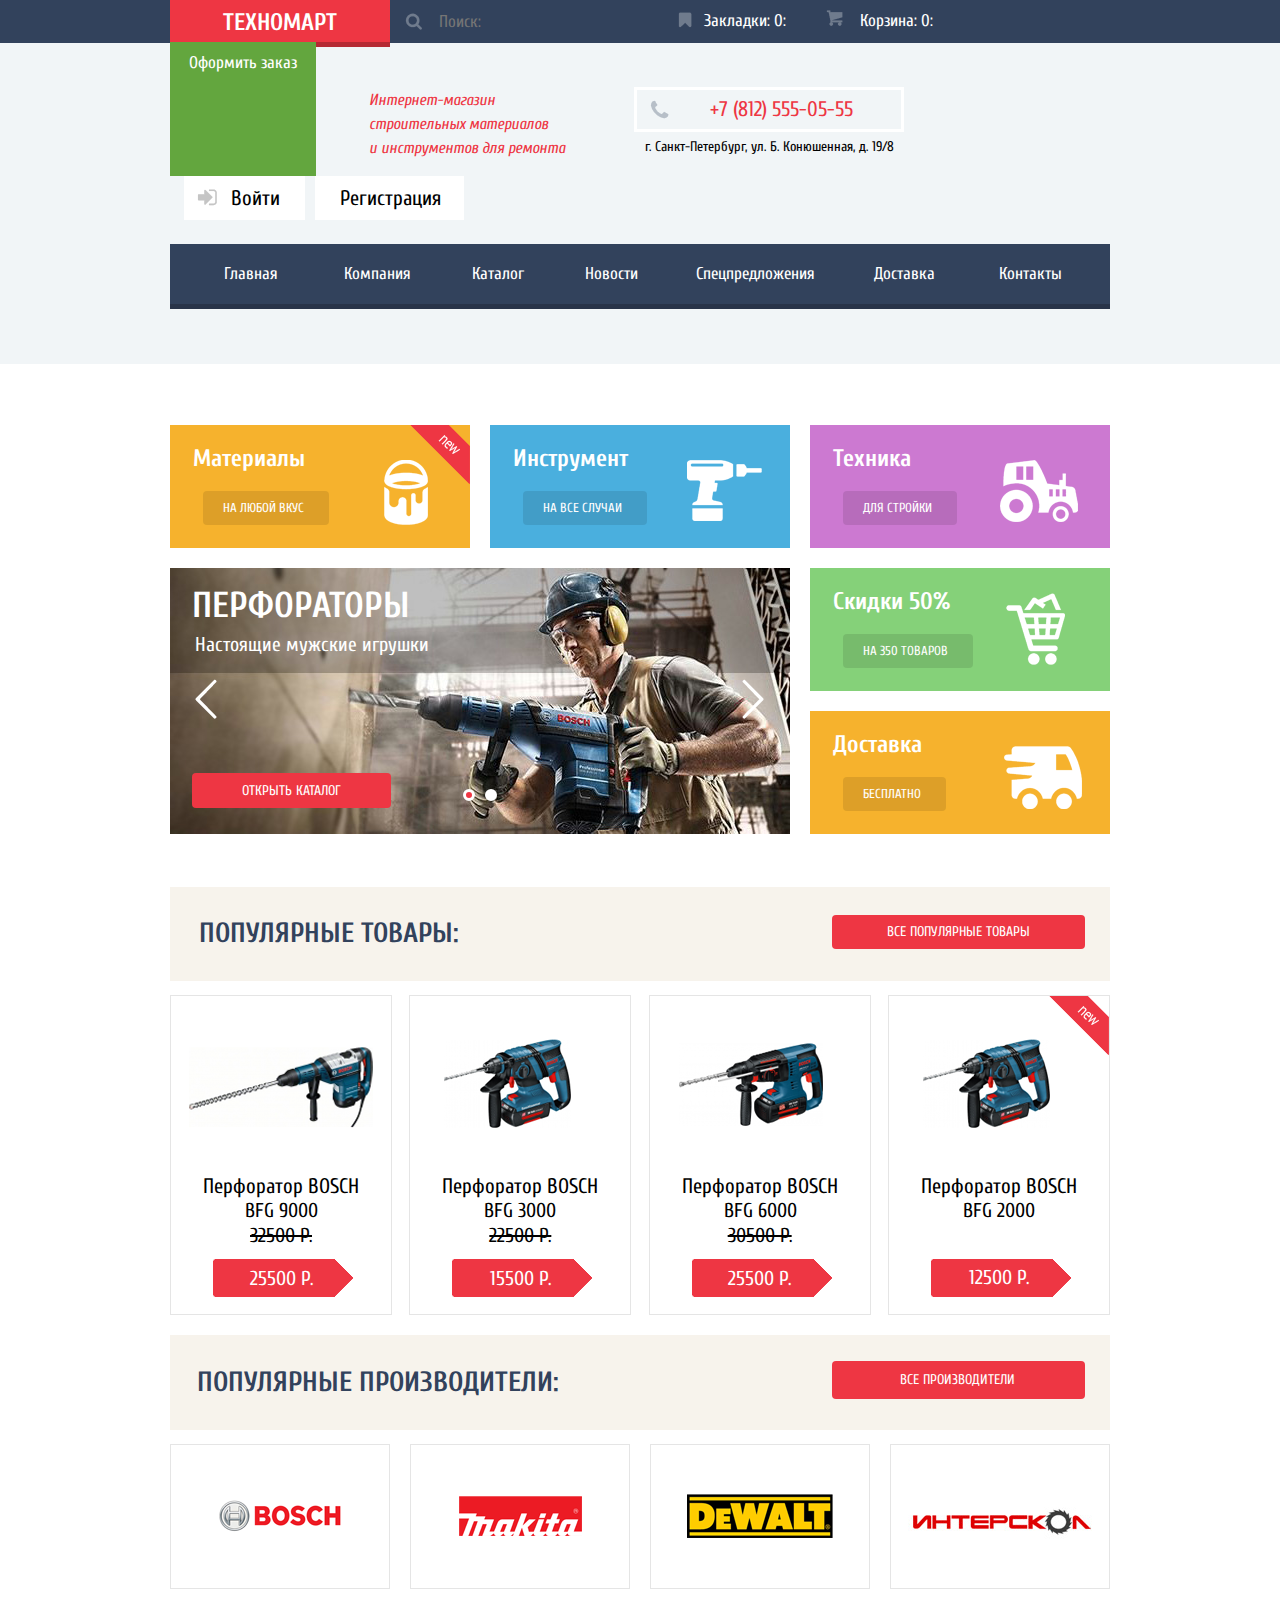
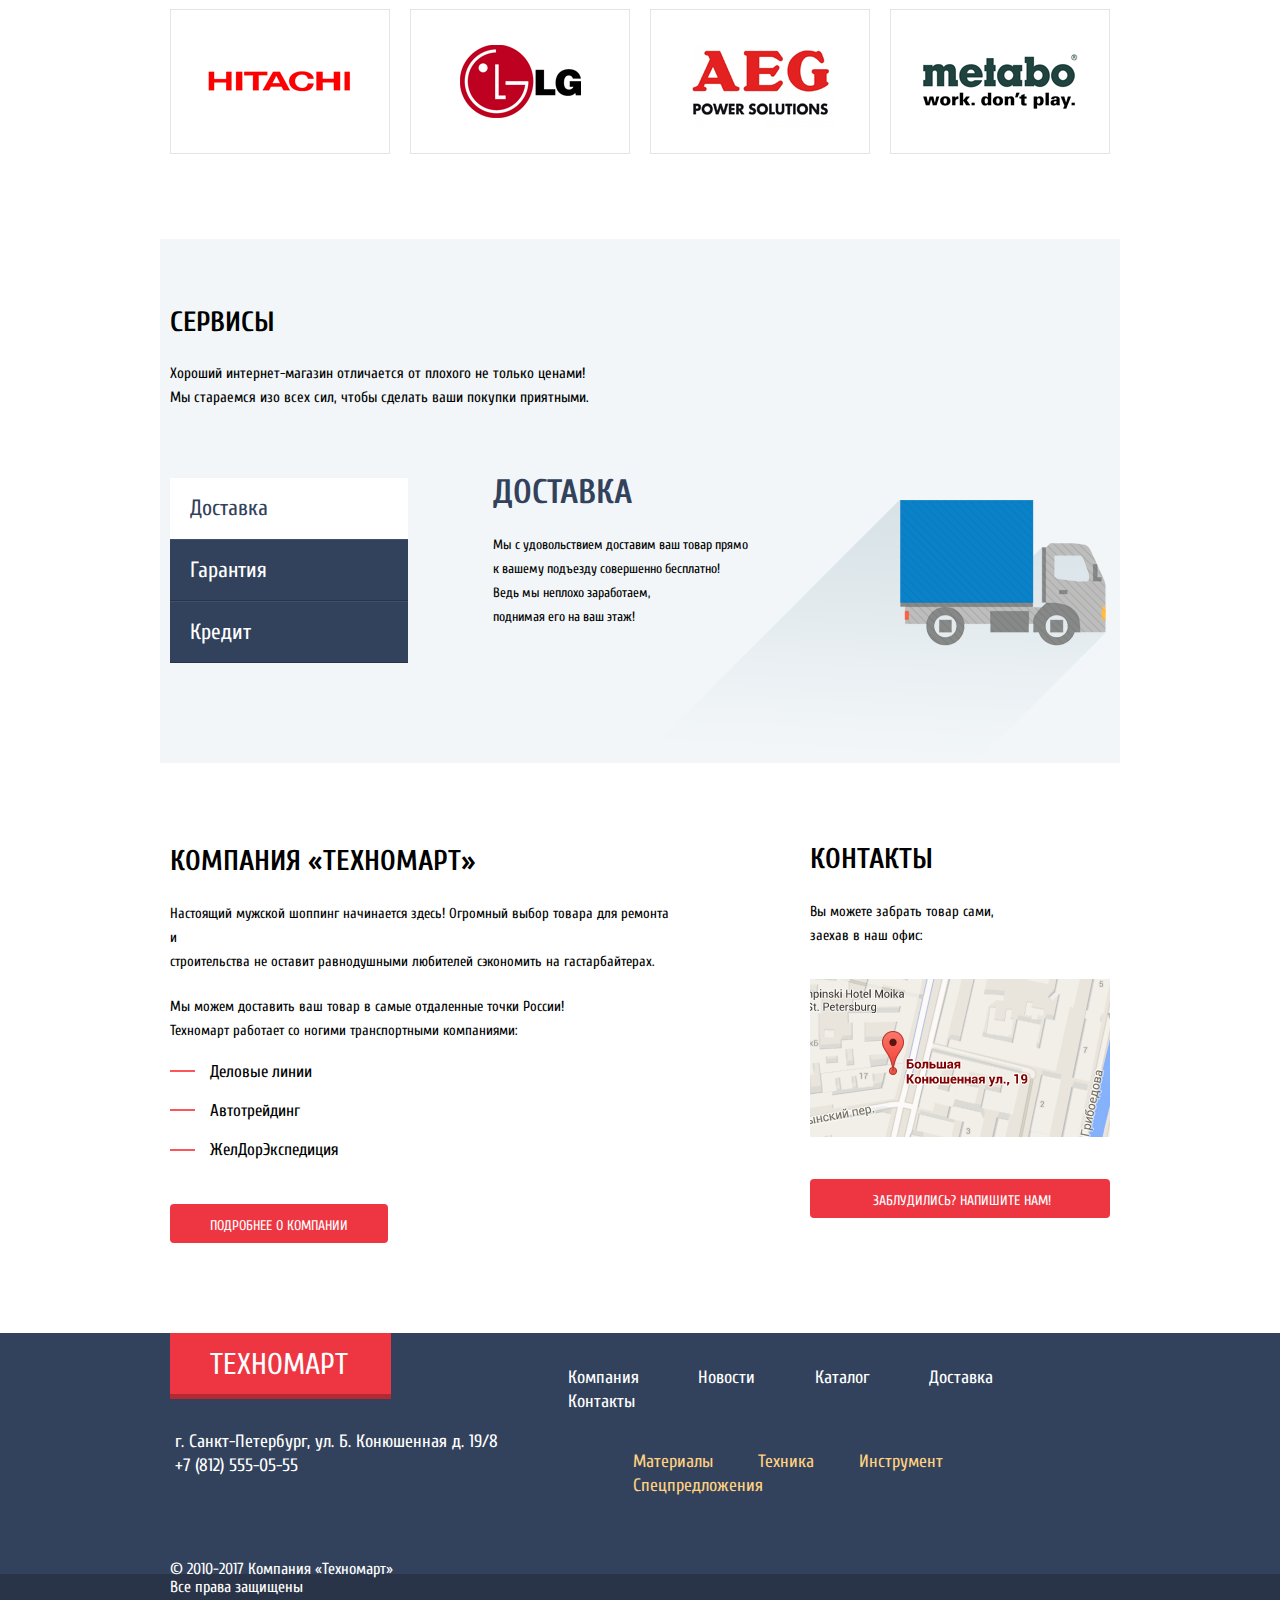
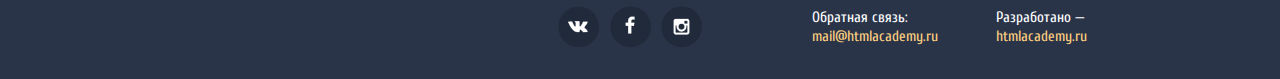
==== commit e8cc2ef4: "19.02" ====
--- a/index.html
+++ b/index.html
@@ -115,13 +115,13 @@
                     <div class="slider_item">
                         <h3>Перфораторы</h3>
                         <p>Настоящие мужские игрушки</p>
-                        <a href="#" class="puncher_link red_btn">Открыть каталог</a>
+                        <a href="catalog.html" class="puncher_link red_btn">Открыть каталог</a>
                         <img src="img/puncher_banner.jpg" class="puncher_picture" width="620" height="266" alt="Перфораторы">
                     </div>
                     <div class="slider_item">
                         <h3>Дрели</h3>
                         <p>Соседям на радость!</p>
-                        <a href="#" class="drill_link red_btn">Открыть каталог</a>
+                        <a href="catalog.html" class="drill_link red_btn">Открыть каталог</a>
                         <img src="img/drill_banner.jpg" class="drill_picture" width="620" height="266" alt="Дрели">
                     </div>
                   </div>
@@ -147,7 +147,7 @@
 
                 <div class="product">
                     <div class="product_action">
-                        <a href="#" class="open_popup">
+                        <a href="#modal_2" class="open_popup">
                             <span class="popup_name">Купить</span>
                         </a>
                         <a href="#" class="popup_bookmark">В закладки</a>
@@ -165,7 +165,7 @@
 
                 <div class="product">
                     <div class="product_action">
-                        <a href="#" class="open_popup">
+                        <a href="#modal_2" class="open_popup">
                             <span class="popup_name">Купить</span>
                         </a>
                         <a href="#" class="popup_bookmark">В закладки</a>
@@ -183,7 +183,7 @@
 
                 <div class="product">
                     <div class="product_action">
-                        <a href="#" class="open_popup">
+                        <a href="#modal_2" class="open_popup">
                             <span class="popup_name">Купить</span>
                         </a>
                         <a href="#" class="popup_bookmark">В закладки</a>
@@ -201,7 +201,7 @@
 
                 <div class="product">
                     <div class="product_action">
-                        <a href="#" class="open_popup">
+                        <a href="#modal_2" class="open_popup">
                             <span class="popup_name">Купить</span>
                         </a>
                         <a href="#" class="popup_bookmark">В закладки</a>
@@ -268,11 +268,12 @@
                         </div>
                         <div class="tab_right">
                             <h2>Гарантия</h2>
-                            <p>Если купленный у нас товар поломается или заискрит, а также в случае пожара, спровоцированного его возгаранием, вы всегда можете быть уверены в нашей гарантии. Мы обменяем сгоревший товар на новый. Дом уж восстановите как-нибудь сами.</p>
+                            <p>Если купленный у нас товар поломается или заискрит, а также в случае пожара, спровоцированного его возгаранием, вы всегда можете быть уверены в нашей гарантии.<br> Мы обменяем сгоревший товар на новый. <br> Дом уж восстановите как-нибудь сами.</p>
                         </div>
                         <div class="tab_right">
                             <h2>Кредит</h2>
-                            <p>Залезть в долговую яму стало проще! Кредитные консультанты придут вам на помощь.</p>
+                            <p>Залезть в долговую яму стало проще! <br>Кредитные консультанты придут вам на помощь.</p>
+                            <a class="credit_link red_btn" href="#">Отправить заявку</a>
                         </div>
 
                     </div>
@@ -381,7 +382,7 @@
 
                     <div class="feedback">Обратная связь:
                         <br>
-                        <a href="mailto:mail@htmlacademy.ru">mail@htmlacademy.ru</a>
+                        <a href="#modal">mail@htmlacademy.ru</a>
                     </div>
 
                     <div class="made_by">Разработано —
@@ -393,6 +394,32 @@
             </div>
         </div>
     </footer>
+    <div id="modal">
+      <div class="modal_content">
+        <a href="#modal_close" class="modal_content_close" type="button" title="Закрыть">Закрыть</a>
+        <div class="feedback_user">
+          <p>Ваше имя:</p>
+          <input class="feedback_user_field" type="text" name="login" placeholder="   Представьтесь, пожалуйста">
+        </div>
+        <div class="feedback_email">
+          <p>Ваш e-mail:</p>
+          <input class="feedback_email_field" type="text" name="password" placeholder="   Для отправки ответа">
+        </div>
+        <div class="feedback_comment">
+          <p>Текст письма:</p>
+          <textarea name="feedback_comment_field" id="feedback_field" placeholder="   В свободной форме"></textarea>
+        </div>
+        <a class="feedback_submit red_btn" href="#">Отправить</a>
+      </div>
+      </div>
+      <div class="modal_content_2" id="modal_2">
+        <a href="#modal_2_close" class="modal_content_close" type="button" title="Закрыть">Закрыть</a>
+        <p>Товар добавлен в корзину!</p>
+        <a class="make_order red_btn" href="#">Оформить заказ</a>
+        <a class="continue" href="#">Продолжить покупки</a>
+      </div>
+
+
 </body>
 
 </html>
--- a/css/style.css
+++ b/css/style.css
@@ -795,6 +795,239 @@
   z-index: 0;
 }
 
+.modal_content {
+  display: flex;
+  position: fixed;
+  flex-wrap: wrap;
+  align-items: flex-start;
+  top: 120px;
+  left: 50%;
+  margin-left: -330px;
+  width: 620px;
+  height: 432px;
+  padding: 55px 80px;
+  box-shadow: 0 30px 50px rgba(0, 0, 0, 0.7);
+  box-sizing: border-box;
+  background-color: white;
+  border-top: 7px solid #ee3643;
+  z-index: 1000;
+}
+
+.modal_content_close {
+  width: 30px;
+  height: 30px;
+  position: absolute;
+  top: 5px;
+  right: 15px;
+  font-size: 0;
+  background-color: white;
+  border: 0;
+  cursor: pointer;
+}
+
+.modal_content_close::before,
+.modal_content_close::after {
+  content: "";
+  position: absolute;
+  top: 13px;
+  right: 1px;
+  width: 28px;
+  height: 5px;
+  background-color: #ee3643;
+  border-radius: 1px;
+}
+
+.modal_content_close::before {
+  transform: rotate(45deg);
+}
+
+.modal_content_close::after {
+  transform: rotate(-45deg);
+}
+
+.modal_content p {
+  margin: 0;
+  font-size: 20px;
+  line-height: 42px;
+}
+
+.feedback_user {
+  margin-right: 20px;
+}
+
+.feedback_comment {
+  padding-right: 300px;
+  margin-top: 10px;
+}
+
+.feedback_user input[type="text"] {
+  border-radius: 3px;
+  border: 2px solid #d7dcde;
+  width: 215px;
+  height: 27px;
+  font-size: 14px;
+  line-height: 24px;
+  font-family: "Cuprum", sans-serif;
+  color: #000000;
+}
+
+.feedback_email input[type="text"] {
+  border-radius: 3px;
+  border: 2px solid #d7dcde;
+  width: 215px;
+  height: 27px;
+  font-size: 14px;
+  line-height: 24px;
+  font-family: "Cuprum", sans-serif;
+  color: #000000;
+}
+
+.feedback_comment textarea {
+  border-radius: 3px;
+  border: 2px solid #d7dcde;
+  width: 450px;
+  height: 110px;
+  font-size: 14px;
+  font-family: "Cuprum", sans-serif;
+  color: #000000;
+}
+
+.feedback_user input:focus {
+  border-color: #ee3643;
+}
+
+.feedback_email input:focus {
+  border-color: #ee3643;
+}
+
+.feedback_comment textarea:focus {
+  border-color: #ee3643;
+}
+
+.feedback_submit {
+  padding-top: 5px;
+  padding-bottom: 5px;
+  padding-left: 190px;
+  width: 100%;
+  margin-top: 52px;
+  text-transform: uppercase;
+  z-index: 10;
+}
+
+.modal_content::before {
+  content: "";
+  position: absolute;
+  right: 0%;
+  bottom: 0px;
+  width: 100%;
+  height: 100px;
+  background-color: #f1f1f1;
+  z-index: 0;
+}
+
+.modal_content_2 {
+  position: fixed;
+  top: 120px;
+  left: 50%;
+  margin-left: -330px;
+  width: 620px;
+  height: 283px;
+  padding: 55px 80px;
+  box-shadow: 0 30px 50px rgba(0, 0, 0, 0.7);
+  box-sizing: border-box;
+  background-color: white;
+  border-top: 7px solid #ee3643;
+  z-index: 1000;
+}
+
+.modal_content_2::before {
+  content: "";
+  position: absolute;
+  right: 0%;
+  bottom: 0px;
+  width: 100%;
+  height: 100px;
+  background-color: #f1f1f1;
+  z-index: -1;
+}
+
+.modal_content_2::after {
+  content: "";
+  position: absolute;
+  top: 60px;
+  left: 80px;
+  width: 66px;
+  height: 66px;
+  background: url("../img/success.png") no-repeat;
+}
+
+.modal_content_2 p {
+  font-size: 30px;
+  margin-left: 100px;
+  margin-bottom: 90px;
+}
+
+.make_order {
+  font-size: 14px;
+  margin-top: 10px;
+  width: 215px;
+  height: 38px;
+  display: inline-block;
+  z-index: 100;
+  margin-right: 20px;
+  text-align: center;
+  line-height: 38px;
+  text-transform: uppercase;
+}
+
+.continue {
+  font-size: 14px;
+  border-radius: 3px;
+  background-color: white;
+  width: 215px;
+  height: 38px;
+  display: inline-block;
+  z-index: 100;
+  text-align: center;
+  line-height: 35px;
+  vertical-align: middle;
+  text-transform: uppercase;
+  box-sizing: border-box;
+  border: 2px solid white;
+}
+
+.continue:hover {
+  border: 2px solid #bdc6ca;
+}
+
+.continue:active {
+  border: 2px solid #ee3643;
+}
+
+#modal {
+  display: none;
+}
+
+#modal_close:target ~ #modal {
+  display: none;
+}
+
+#modal:target  {
+  display: block;
+}
+
+#modal_2 {
+  display: none;
+}
+
+#modal_2_close:target ~ #modal_2 {
+  display: none;
+}
+
+#modal_2:target  {
+  display: block;
+}
+
 /* index.html  */
 
 .red_btn {
@@ -1487,11 +1720,22 @@
 }
 
 .main_middle {
+  position: relative;
   background: #f2f6f8;
   padding-top: 10px;
   padding-bottom: 100px;
 }
 
+.main_middle::after {
+  content: "";
+  position: absolute;
+  width: 2px;
+  height: 230px;
+  top: 40px;
+  left: 40px;
+  z-index: 1000;
+}
+
 .services {
   padding-top: 40px;
 }
@@ -1509,6 +1753,7 @@
   position: relative;
   display: flex;
   justify-content: flex-start;
+  align-items: flex-start;
 }
 
 
@@ -1555,6 +1800,9 @@
   }
 
   .tab_right {
+    padding-right: 0px;
+    padding-top: 30px;
+    padding-left: 85px;
     display: none;
     z-index: 100;
   }
@@ -1572,8 +1820,8 @@
   .tab_right:nth-child(1)::after {
     content: "";
     position: absolute;
-    top: 12px;
-    left: 18px;
+    top: 75px;
+    left: 230px;
     background: url("../img/sprite.png") no-repeat;
     width: 468px;
     height: 261px;
@@ -1584,8 +1832,8 @@
   .tab_right:nth-child(2)::after {
     content: "";
     position: absolute;
-    top: 12px;
-    left: 18px;
+    top: 55px;
+    left: 310px;
     background: url("../img/sprite.png") no-repeat;
     width: 389px;
     height: 283px;
@@ -1596,8 +1844,8 @@
   .tab_right:nth-child(3)::after {
     content: "";
     position: absolute;
-    top: 12px;
-    left: 18px;
+    top: 50px;
+    left: 210px;
     background: url("../img/sprite.png") no-repeat;
     width: 465px;
     height: 285px;
@@ -1605,37 +1853,38 @@
     z-index: 0;
   }
 
+  .credit_link {
+    display: inline-block;
+    text-transform: uppercase;
+    font-size: 14px;
+    margin-top: 20px;
+    padding-top: 10px;
+    padding-right: 40px;
+    padding-bottom: 5px;
+    padding-left: 40px;
+  }
+
   .tab_list_right {
     position: relative;
     display: flex;
+    align-items: flex-start;
   }
 
   .tab_right h2 {
     font-size: 34px;
-    margin-bottom: 35px;
+    margin-bottom: 30px;
+    color: #32425c;
   }
 
   .tab_right p {
-    font-size: 14.5px;
+    font-size: 14px;
     padding-right: 280px;
   }
 
-
-/*
-
-
-.slider_item{
-  display: none;
-}
-
-#slider_btn_1:checked ~ .slides .slider_item:nth-child(1) {
-    display: block;
-}
-#slider_btn_2:checked ~ .slides .slider_item:nth-child(2) {
-    display: block;
-}
-
-  */
+  .tab_right p:nth-child(2) {
+    font-size: 13.5px;
+    padding-right: 280px;
+  }
 
 .main_bottom {
   padding-top: 10px;
@@ -2060,6 +2309,7 @@
 
 input[type= "checkbox"] + label {
    display: block;
+   opacity: 0.8;
    margin: 10px 0px;
    line-height: 20px;
    padding-left: 45px;
@@ -2067,6 +2317,10 @@
    cursor: pointer;
 }
 
+input[type= "checkbox"] + label:hover {
+  opacity: 1;
+}
+
 input[type="checkbox"] + label::before {
   content: "";
   position: absolute;
@@ -2122,11 +2376,16 @@
 
 input[type="radio"] + label {
    display: block;
+   opacity: 0.8;
    margin: 10px 0px;
    line-height: 20px;
    padding-left: 45px;
    position: relative;
    cursor: pointer;
+}
+
+input[type="radio"] + label:hover {
+  opacity: 1;
 }
 
 input[type="radio"] + label::before {
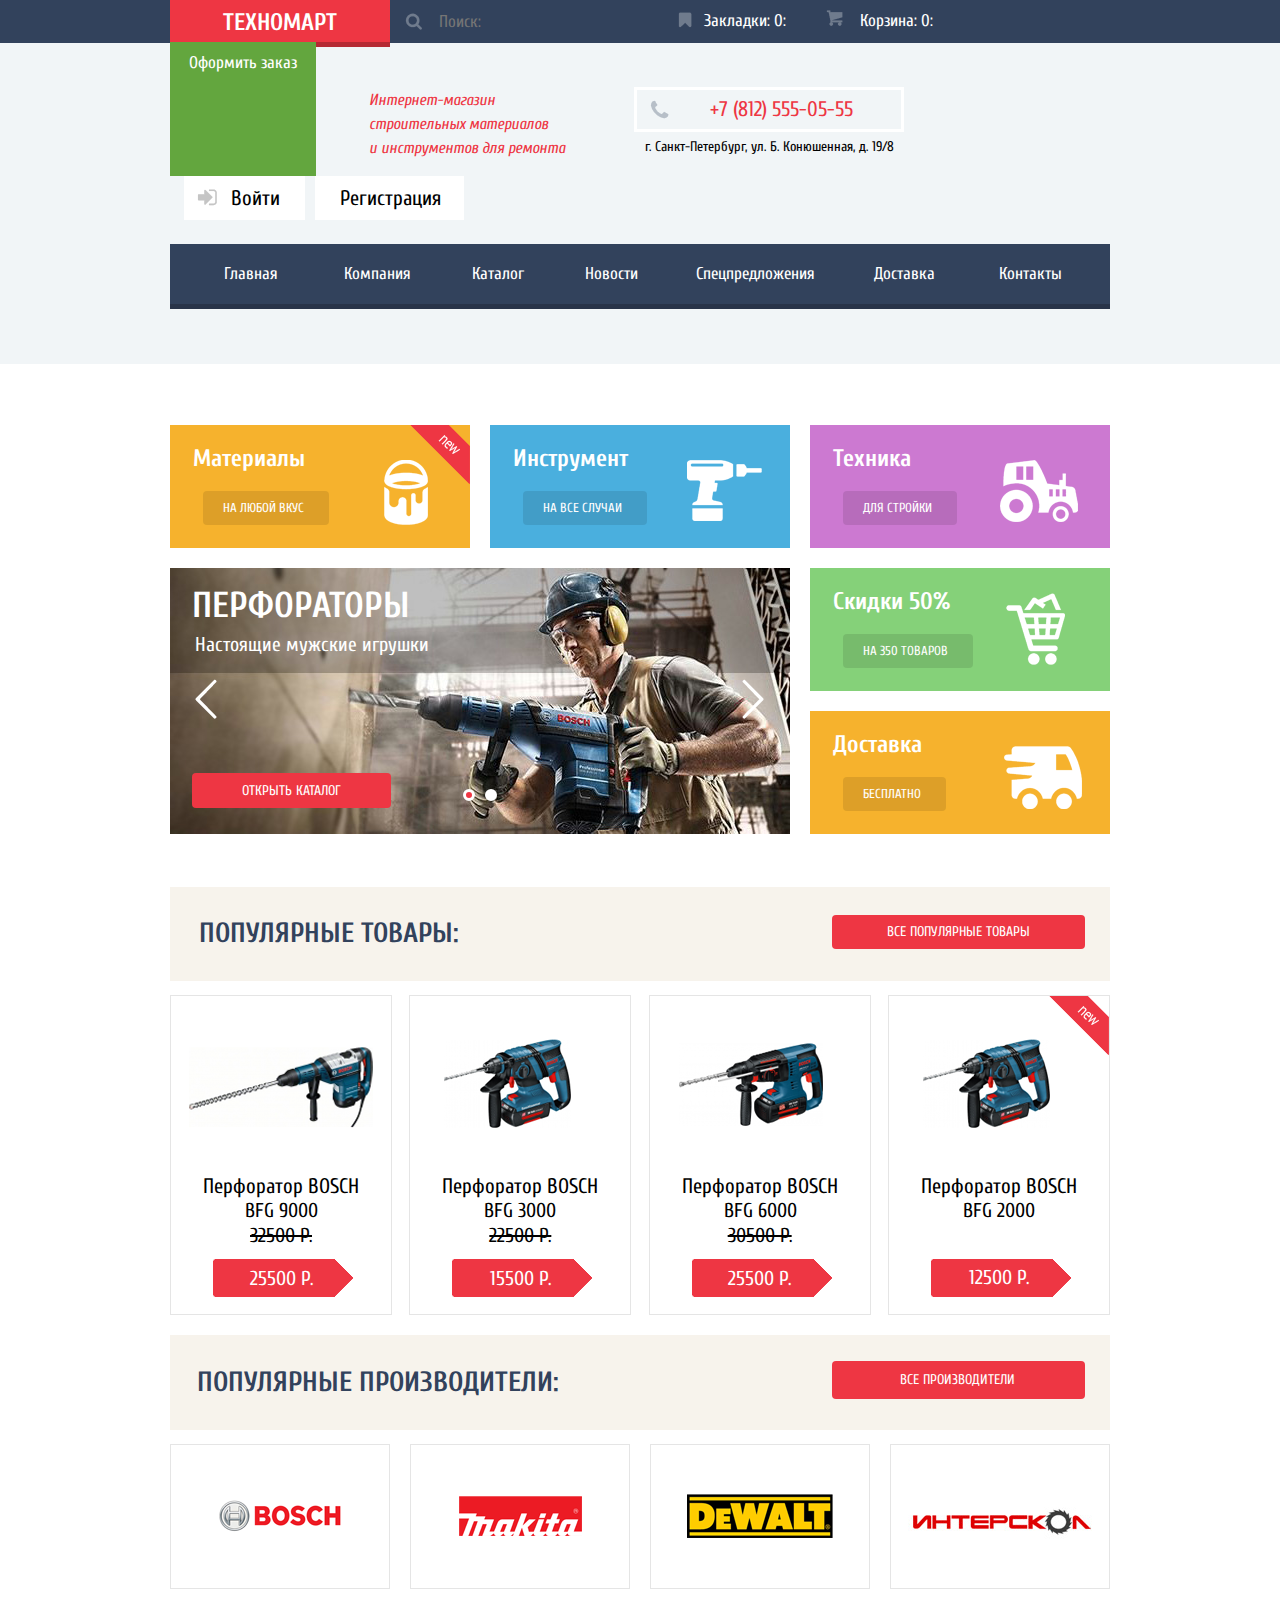
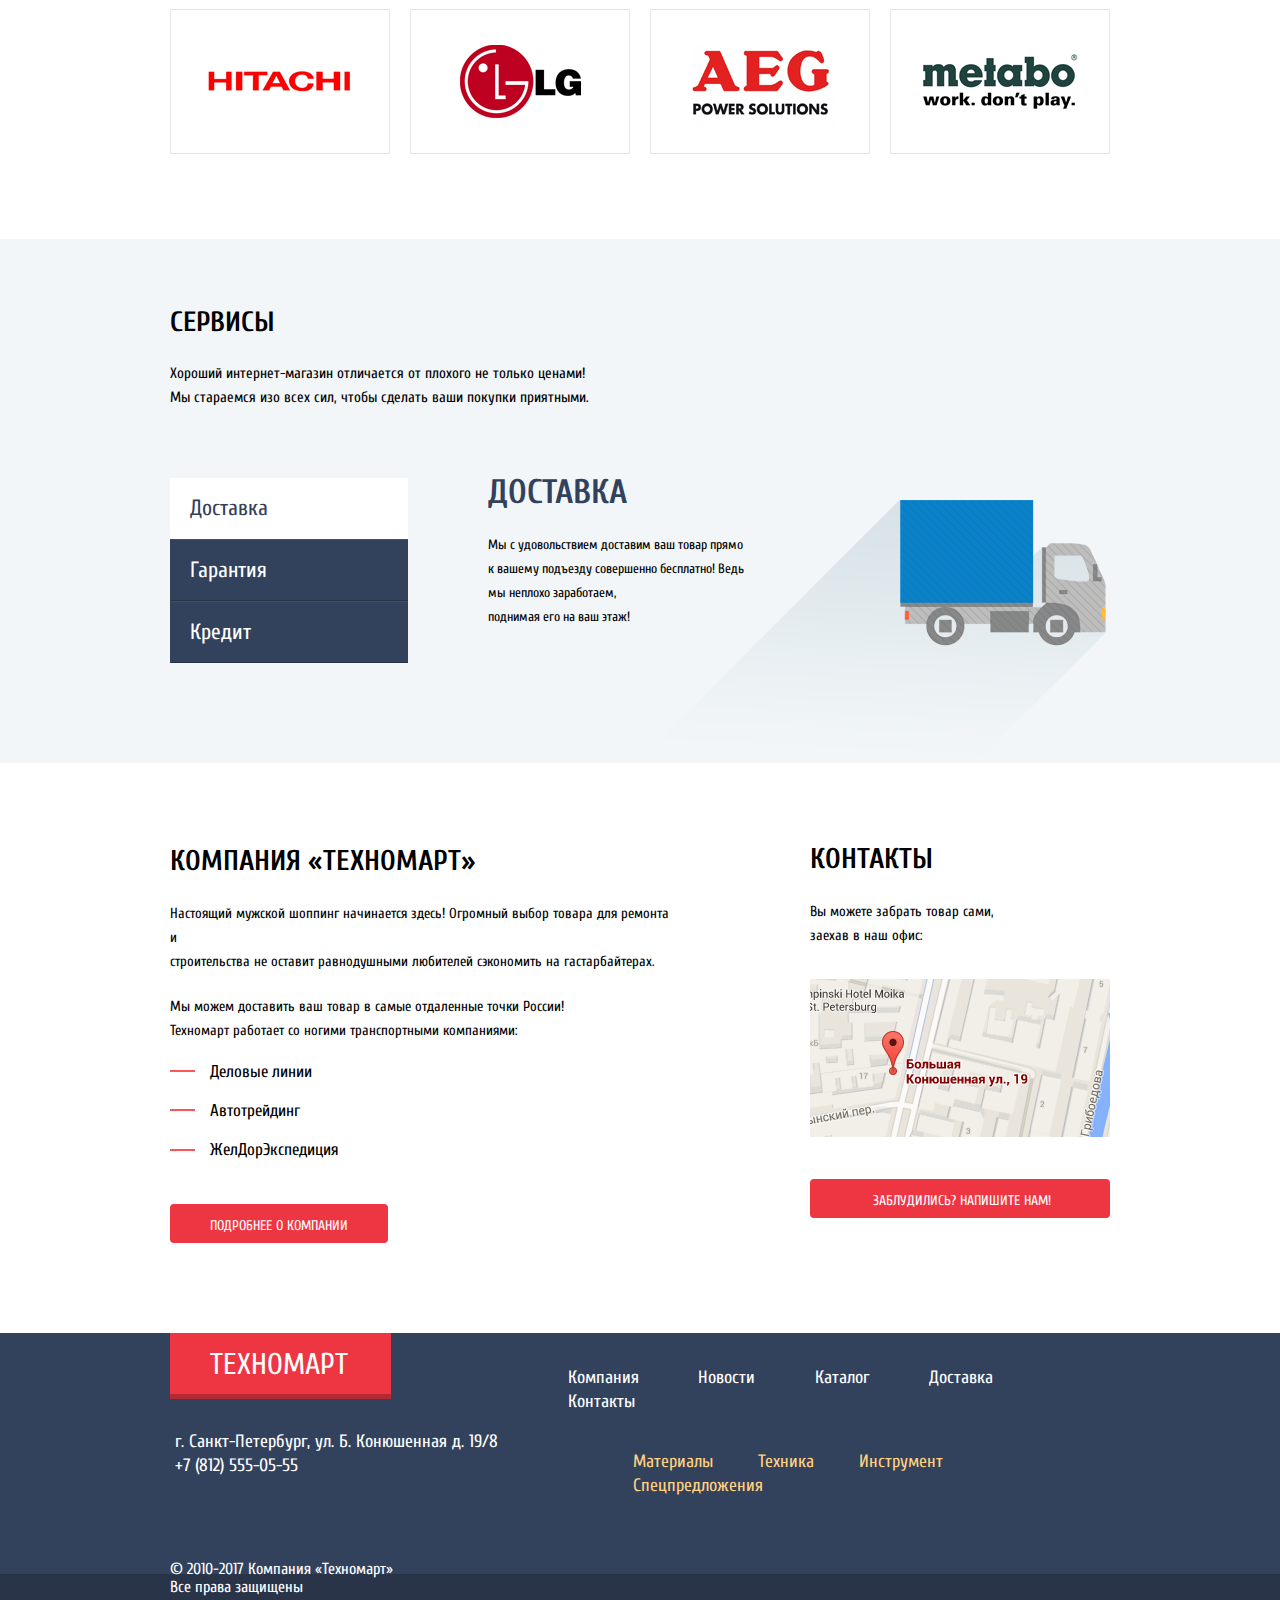
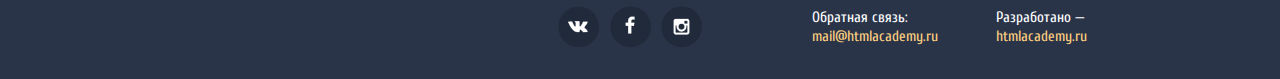
==== commit 73c679d3: "Final" ====
--- a/index.html
+++ b/index.html
@@ -101,30 +101,30 @@
                 </div>
 
                 <div class="slider">
-                  <input type="radio" id="slider_btn_1" name="toggle_slider" checked>
-                  <input type="radio" id="slider_btn_2" name="toggle_slider">
-                  <div class="slider_controls_1">
-                    <label for="slider_btn_1"></label>
-                    <label for="slider_btn_2"></label>
-                  </div>
-                  <div class="slider_controls_2">
-                    <label for="slider_btn_1"></label>
-                    <label for="slider_btn_2"></label>
-                  </div>
-                  <div class="slides">
-                    <div class="slider_item">
-                        <h3>Перфораторы</h3>
-                        <p>Настоящие мужские игрушки</p>
-                        <a href="catalog.html" class="puncher_link red_btn">Открыть каталог</a>
-                        <img src="img/puncher_banner.jpg" class="puncher_picture" width="620" height="266" alt="Перфораторы">
-                    </div>
-                    <div class="slider_item">
-                        <h3>Дрели</h3>
-                        <p>Соседям на радость!</p>
-                        <a href="catalog.html" class="drill_link red_btn">Открыть каталог</a>
-                        <img src="img/drill_banner.jpg" class="drill_picture" width="620" height="266" alt="Дрели">
-                    </div>
-                  </div>
+                    <input type="radio" id="slider_btn_1" name="toggle_slider" checked>
+                    <input type="radio" id="slider_btn_2" name="toggle_slider">
+                    <div class="slider_controls_1">
+                        <label for="slider_btn_1"></label>
+                        <label for="slider_btn_2"></label>
+                    </div>
+                    <div class="slider_controls_2">
+                        <label for="slider_btn_1"></label>
+                        <label for="slider_btn_2"></label>
+                    </div>
+                    <div class="slides">
+                        <div class="slider_item">
+                            <h3>Перфораторы</h3>
+                            <p>Настоящие мужские игрушки</p>
+                            <a href="catalog.html" class="puncher_link red_btn">Открыть каталог</a>
+                            <img src="img/puncher_banner.jpg" class="puncher_picture" width="620" height="266" alt="Перфораторы">
+                        </div>
+                        <div class="slider_item">
+                            <h3>Дрели</h3>
+                            <p>Соседям на радость!</p>
+                            <a href="catalog.html" class="drill_link red_btn">Открыть каталог</a>
+                            <img src="img/drill_banner.jpg" class="drill_picture" width="620" height="266" alt="Дрели">
+                        </div>
+                    </div>
                 </div>
 
                 <div class="banner sale_link">
@@ -242,37 +242,39 @@
             </div>
         </div>
 
-        <div class="main_middle container">
-            <div class="services">
+        <div class="main_middle">
+            <div class="services container">
 
                 <h2 class="services_title">Сервисы</h2>
                 <p class="services_description">Хороший интернет-магазин отличается от плохого не только ценами! Мы стараемся изо всех сил, чтобы сделать ваши покупки приятными.</p>
 
                 <div class="tabs">
-                  <input type="radio" id="services_btn_1" name="toggle_services" checked>
-                  <input type="radio" id="services_btn_2" name="toggle_services">
-                  <input type="radio" id="services_btn_3" name="toggle_services">
-                  <div class="tab_list_left">
-                    <label for="services_btn_1">Доставка</label>
-                    <label for="services_btn_2">Гарантия</label>
-                    <label for="services_btn_3">Кредит</label>
-                  </div>
+                    <input type="radio" id="services_btn_1" name="toggle_services" checked>
+                    <input type="radio" id="services_btn_2" name="toggle_services">
+                    <input type="radio" id="services_btn_3" name="toggle_services">
+                    <div class="tab_list_left">
+                        <label for="services_btn_1">Доставка</label>
+                        <label for="services_btn_2">Гарантия</label>
+                        <label for="services_btn_3">Кредит</label>
+                    </div>
 
                     <div class="tab_list_right">
-                        <div class="tab_right active_tab_right">
+                        <div class="tab_right delivery_tab">
                             <h2>Доставка</h2>
                             <p>Мы с удовольствием доставим ваш товар прямо
-                                <br> к вашему подъезду совершенно бесплатно!
-                                <br> Ведь мы неплохо заработаем,
+                                <br> к вашему подъезду совершенно бесплатно! Ведь мы неплохо заработаем,
                                 <br> поднимая его на ваш этаж!</p>
                         </div>
-                        <div class="tab_right">
+                        <div class="tab_right guarantee_tab">
                             <h2>Гарантия</h2>
-                            <p>Если купленный у нас товар поломается или заискрит, а также в случае пожара, спровоцированного его возгаранием, вы всегда можете быть уверены в нашей гарантии.<br> Мы обменяем сгоревший товар на новый. <br> Дом уж восстановите как-нибудь сами.</p>
+                            <p>Если купленный у нас товар поломается или заискрит,
+                                <br> а также в случае пожара, спровоцированного его возгаранием, вы всегда можете быть уверены в нашей гарантии. Мы обменяем сгоревший товар на новый.
+                                <br> Дом уж восстановите как-нибудь сами.</p>
                         </div>
-                        <div class="tab_right">
+                        <div class="tab_right credit_tab">
                             <h2>Кредит</h2>
-                            <p>Залезть в долговую яму стало проще! <br>Кредитные консультанты придут вам на помощь.</p>
+                            <p>Залезть в долговую яму стало проще!
+                                <br>Кредитные консультанты придут вам на помощь.</p>
                             <a class="credit_link red_btn" href="#">Отправить заявку</a>
                         </div>
 
@@ -306,18 +308,19 @@
                     <p>Вы можете забрать товар сами,
                         <br> заехав в наш офис:</p>
                     <div class="map">
-                      <a href="http://www.spbmap.ru/streets/bolshaya-konyushennaya-ulitsa/19.html#org"> <img src="img/map.png" alt="Большая Конюшенная ул, 19"></a>
-                    </div>
-                    <a class="are_u_lost_link red_btn" href="#">Заблудились? Напишите нам!</a>
+                        <a href="http://www.spbmap.ru/streets/bolshaya-konyushennaya-ulitsa/19.html#org"> <img src="img/map.png" alt="Большая Конюшенная ул, 19">
+                        </a>
+                    </div>
+                    <a class="are_u_lost_link red_btn" href="#modal">Заблудились? Напишите нам!</a>
                 </div>
 
             </section>
         </div>
     </main>
     <footer>
-        <div class="main_footer container">
-
-            <div class="footer_layout">
+        <div class="main_footer">
+
+            <div class="footer_layout container">
 
                 <div class="footer_left">
 
@@ -395,31 +398,29 @@
         </div>
     </footer>
     <div id="modal">
-      <div class="modal_content">
-        <a href="#modal_close" class="modal_content_close" type="button" title="Закрыть">Закрыть</a>
-        <div class="feedback_user">
-          <p>Ваше имя:</p>
-          <input class="feedback_user_field" type="text" name="login" placeholder="   Представьтесь, пожалуйста">
-        </div>
-        <div class="feedback_email">
-          <p>Ваш e-mail:</p>
-          <input class="feedback_email_field" type="text" name="password" placeholder="   Для отправки ответа">
-        </div>
-        <div class="feedback_comment">
-          <p>Текст письма:</p>
-          <textarea name="feedback_comment_field" id="feedback_field" placeholder="   В свободной форме"></textarea>
-        </div>
-        <a class="feedback_submit red_btn" href="#">Отправить</a>
-      </div>
-      </div>
-      <div class="modal_content_2" id="modal_2">
+        <div class="modal_content">
+            <a href="#modal_close" class="modal_content_close" type="button" title="Закрыть">Закрыть</a>
+            <div class="feedback_user">
+                <p>Ваше имя:</p>
+                <input class="feedback_user_field" type="text" name="login" placeholder="   Представьтесь, пожалуйста">
+            </div>
+            <div class="feedback_email">
+                <p>Ваш e-mail:</p>
+                <input class="feedback_email_field" type="text" name="password" placeholder="   Для отправки ответа">
+            </div>
+            <div class="feedback_comment">
+                <p>Текст письма:</p>
+                <textarea name="feedback_comment_field" id="feedback_field" placeholder="   В свободной форме"></textarea>
+            </div>
+            <a class="feedback_submit red_btn" href="#">Отправить</a>
+        </div>
+    </div>
+    <div class="modal_content_2" id="modal_2">
         <a href="#modal_2_close" class="modal_content_close" type="button" title="Закрыть">Закрыть</a>
         <p>Товар добавлен в корзину!</p>
         <a class="make_order red_btn" href="#">Оформить заказ</a>
-        <a class="continue" href="#">Продолжить покупки</a>
-      </div>
-
-
+        <a class="continue" href="#modal_2_close">Продолжить покупки</a>
+    </div>
 </body>
 
 </html>
--- a/css/style.css
+++ b/css/style.css
@@ -1,7 +1,7 @@
 body {
     font-size: 17px;
     font-weight: normal;
-    font-family: "Cuprum", sans-serif;
+    font-family: "Cuprum", "Arial", sans-serif;
     color: black;
     line-height: 24px;
     min-width: 940px;
@@ -61,7 +61,7 @@
   padding-bottom: 60px;
 }
 
-body::before {
+.main_header::before {
   content: "";
   position: absolute;
   top: 0px;
@@ -108,7 +108,7 @@
     z-index: 10;
 }
 
-.search::before {
+.search::after {
   content: "";
   position: absolute;
   opacity: .3;
@@ -122,16 +122,17 @@
 }
 
 .search:hover .search_input {
-    background: #212a3a
-}
-
-.search:hover::before {
+    background: #212a3a;
+}
+
+.search:hover::after {
   opacity: 1;
+  z-index: 5;
 }
 
 .search .search_btn {
     position: absolute;
-    width: 50px;
+    width: 45px;
     height: 42px;
     padding: 0;
     border: 0;
@@ -140,7 +141,7 @@
     color: #fff;
     opacity: .3;
     top: 0;
-    left: 0
+    left: 3px;
 }
 
 .search .search_btn:active {
@@ -148,6 +149,7 @@
 }
 
 .search .search_input {
+    position: relative;
     padding: 0;
     border: 0;
     width: 221px;
@@ -159,10 +161,10 @@
     outline: 0
 }
 
-/* Здесь надо, чтобы иконка с лупой оставалась в активном поле и изменяла цвет на красный. Не знаю, как сделать.  */
-
 .search .search_input:focus {
   background: #fff;
+  background: url("../img/icon_search_red_trick.png") no-repeat;
+  z-index: 100;
 }
 
 .bookmark {
@@ -513,7 +515,7 @@
   padding-bottom: 18px;
 }
 
-footer {
+.main_footer {
   background: #32425c;
 }
 
@@ -557,7 +559,6 @@
     background: #ca2c37
 }
 
-
 .footer_contacts {
   white-space: nowrap;
   font-size: 18px;
@@ -763,7 +764,6 @@
   color: #d13644;
 }
 
-
 .made_by {
   font-size: 15px;
   margin-top: 90px;
@@ -787,9 +787,8 @@
 .main_footer::before {
   content: "";
   position: absolute;
-  left: -500px;
   bottom: 0px;
-  width: 2000px;
+  width: 100%;
   height: 105px;
   background-color: #293449;
   z-index: 0;
@@ -867,7 +866,7 @@
   height: 27px;
   font-size: 14px;
   line-height: 24px;
-  font-family: "Cuprum", sans-serif;
+  font-family: "Cuprum", "Arial", sans-serif;
   color: #000000;
 }
 
@@ -878,7 +877,7 @@
   height: 27px;
   font-size: 14px;
   line-height: 24px;
-  font-family: "Cuprum", sans-serif;
+  font-family: "Cuprum", "Arial", sans-serif;
   color: #000000;
 }
 
@@ -888,7 +887,7 @@
   width: 450px;
   height: 110px;
   font-size: 14px;
-  font-family: "Cuprum", sans-serif;
+  font-family: "Cuprum", "Arial", sans-serif;
   color: #000000;
 }
 
@@ -1723,18 +1722,24 @@
   position: relative;
   background: #f2f6f8;
   padding-top: 10px;
-  padding-bottom: 100px;
 }
 
 .main_middle::after {
   content: "";
-  position: absolute;
-  width: 2px;
-  height: 230px;
-  top: 40px;
-  left: 40px;
+  display: none;
+  position: absolute;
+  background-color: #f2f6f8;
+  height: 185px;
+  top: 240px;
+  left: 245px;
   z-index: 1000;
 }
+
+.main_middle::after, .content {
+  background-color: #f2f6f8;
+  box-shadow: 5px 0  0.4em 0.4em  rgba(122,122,122,0.150);
+  transform: scale(-1, 1);
+  }
 
 .services {
   padding-top: 40px;
@@ -1767,6 +1772,7 @@
   flex-flow: column;
   justify-content: flex-start;
   margin-top: 53px;
+  padding-bottom: 100px;
 }
 
 .tab_list_left label {
@@ -1802,7 +1808,7 @@
   .tab_right {
     padding-right: 0px;
     padding-top: 30px;
-    padding-left: 85px;
+    padding-left: 80px;
     display: none;
     z-index: 100;
   }
@@ -1886,6 +1892,15 @@
     padding-right: 280px;
   }
 
+.delivery_tab {
+  padding-right: 83px;
+}
+
+.guarantee_tab {
+  padding-right: 0px;
+  font-size: 13px;
+}
+
 .main_bottom {
   padding-top: 10px;
   padding-bottom: 90px;
@@ -1964,7 +1979,6 @@
   background: url("../img/red_mark.png") no-repeat;
   background-position: 0 0;
 }
-
 
 .about_us_link {
   text-transform: uppercase;
@@ -2267,7 +2281,7 @@
 }
 .price_controls input {
     width: 95px;
-    font-family: 'PT Sans', 'Arial', sans-serif;
+    font-family: "Cuprum", "Arial", sans-serif;
     font-size: 17px;
     padding-top: 7px;
     padding-bottom: 9px;
@@ -2508,6 +2522,7 @@
 
 /* Sprite.png */
 
+/*
 .sprite {
     background-image: url(spritesheet.png);
     background-repeat: no-repeat;
@@ -2663,3 +2678,5 @@
     height: 72px;
     background-position: -10px -1954px;
 }
+
+  */
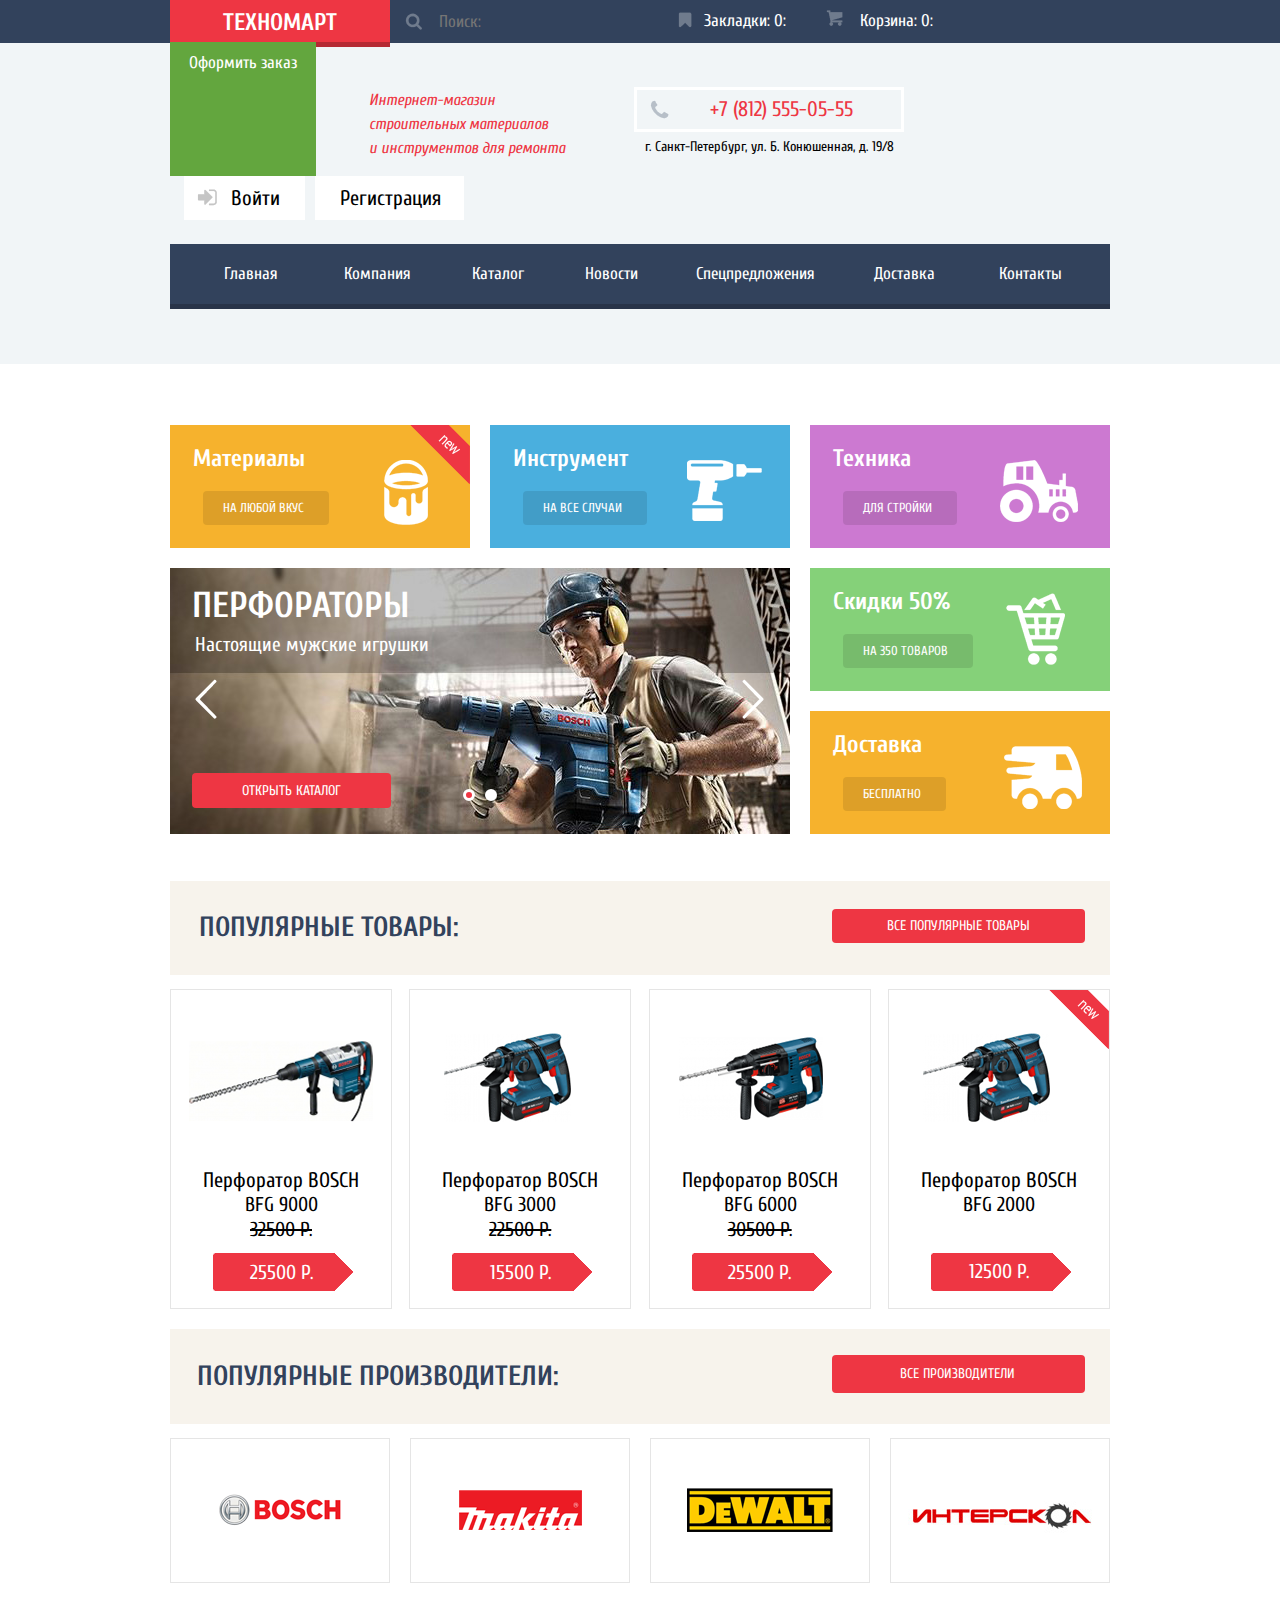
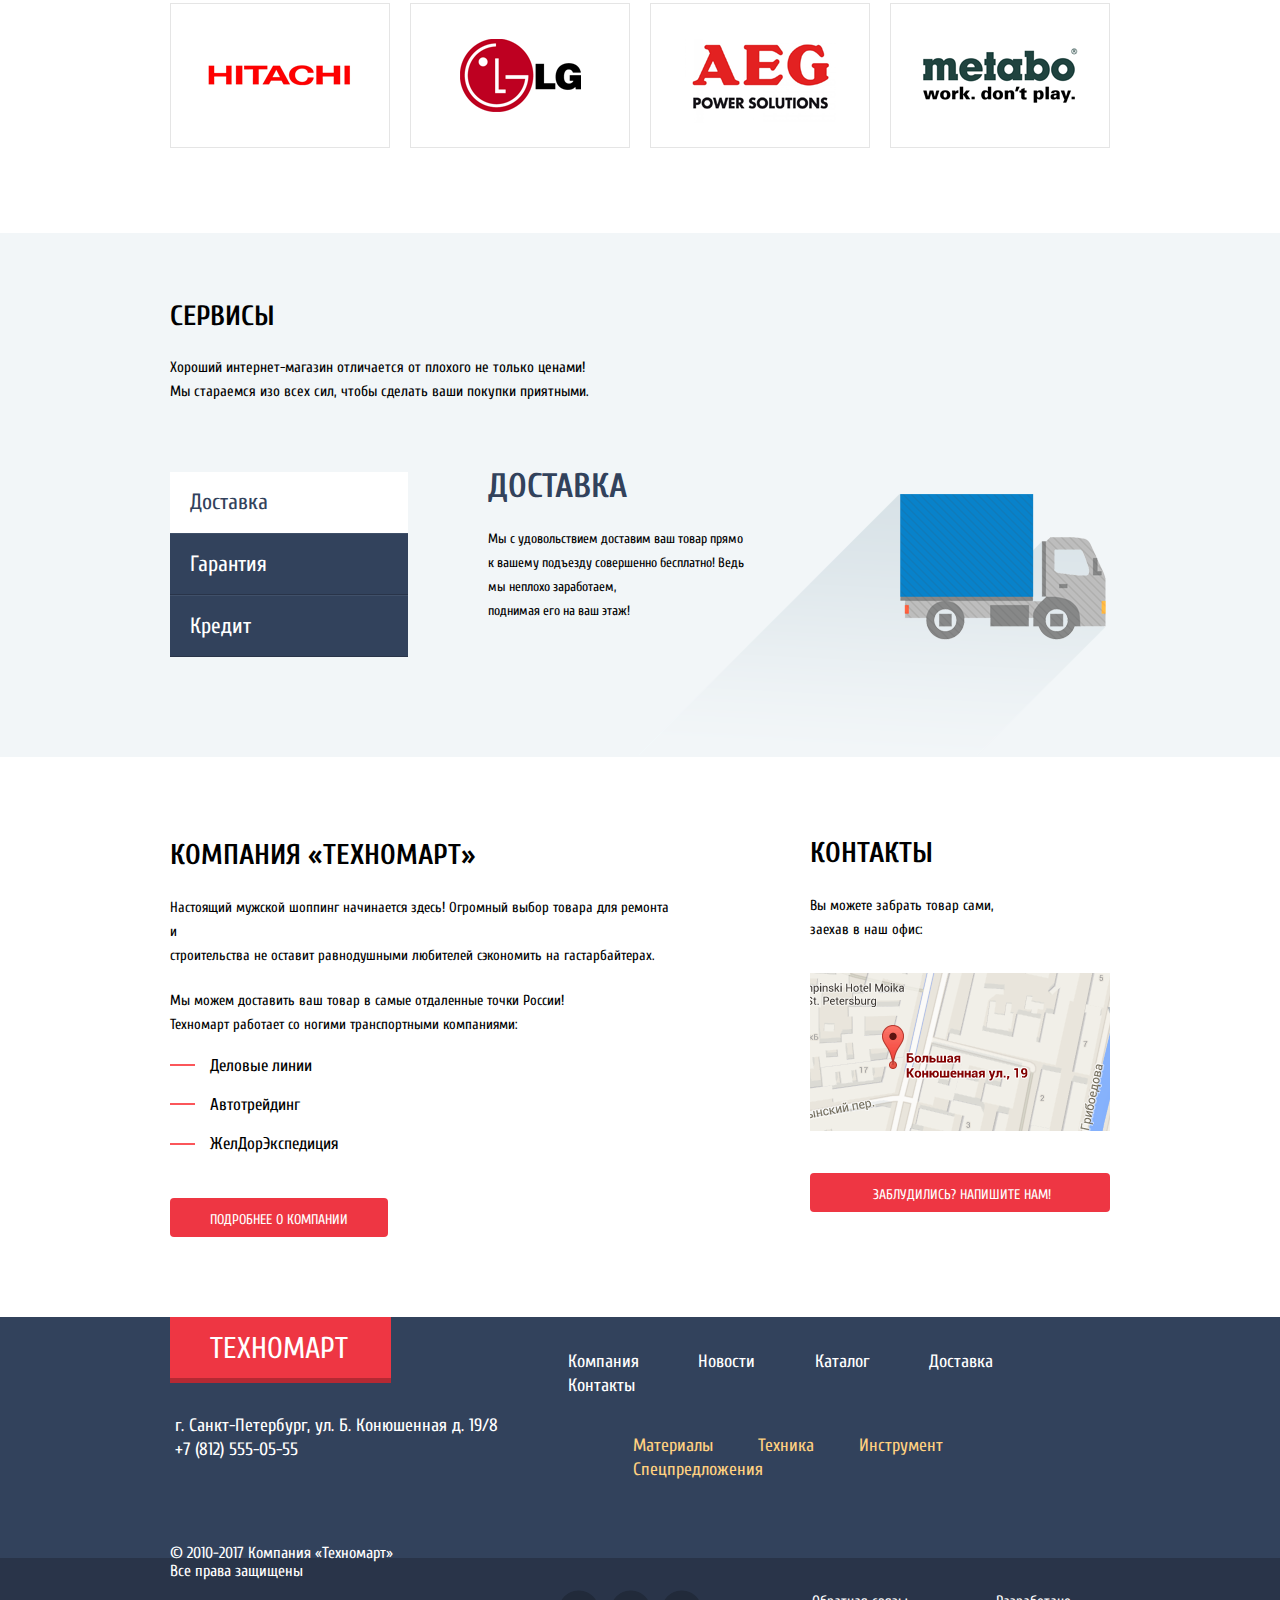
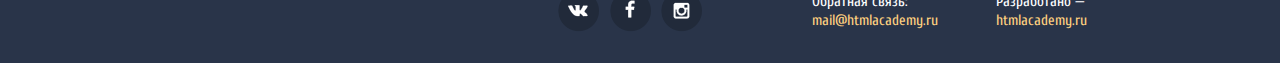
==== commit 1e2180ae: "Final_03" ====
--- a/index.html
+++ b/index.html
@@ -3,56 +3,46 @@
 
 <head>
     <meta charset="utf-8">
+    <title>Техномарт — все для ремонта</title>
     <link href="https://fonts.googleapis.com/css?family=Cuprum:400,400i,700,700i&amp;subset=cyrillic" rel="stylesheet">
     <link rel="stylesheet" href="css/normalize.css">
     <link rel="stylesheet" href="css/style.css">
-    <title>Техномарт — все для ремонта</title>
 </head>
 
 <body>
-
     <header class="main_header">
         <div class="header_layout container">
-
             <div class="to_start_page_header">
                 <a class="to_start_page_link current_page">Техномарт</a>
             </div>
-
             <form action="#" method="post" class="search">
                 <input type="text" placeholder="Поиск:" class="search_input">
                 <button type="submit" class="search_btn"></button>
             </form>
-
             <div class="bookmark">
                 <a href="#"> Закладки:
-          0:</a>
-            </div>
-
+                  0:</a>
+            </div>
             <div class="cart">
                 <a href="#"> Корзина:
-          0:</a>
-            </div>
-
+                  0:</a>
+            </div>
             <a href="#" class="btn checkout_link">Оформить заказ</a>
-
             <p class="shop_description">
                 Интернет-магазин
                 <br> строительных материалов
                 <br> и инструментов для ремонта
             </p>
-
             <div class="contact">
                 <a href="tel:+78125550555" class="telefon"> <span>+7 (812) 555-05-55</span>
                 </a>
                 <p>г. Санкт-Петербург, ул. Б. Конюшенная, д. 19/8</p>
             </div>
-
             <div class="user_block">
                 <a class="login" href="#"> <span>Войти</span>
                 </a>
                 <a class="registration" href="#"><span>Регистрация</span></a>
             </div>
-
             <nav class="main_navigation">
                 <ul>
                     <li>
@@ -84,22 +74,18 @@
     <main>
         <div class="main_top container">
             <div class="banners">
-
-                <div class="banner materials_link">
+                <div class="banner materials_link new">
                     <h3>Материалы</h3>
                     <a href="#" class="banner_link">На любой вкус</a>
                 </div>
-
                 <div class="banner instrument_link">
                     <h3>Инструмент</h3>
                     <a href="#" class="banner_link">На все случаи</a>
                 </div>
-
                 <div class="banner machines_link">
                     <h3>Техника</h3>
                     <a href="#" class="banner_link">Для стройки</a>
                 </div>
-
                 <div class="slider">
                     <input type="radio" id="slider_btn_1" name="toggle_slider" checked>
                     <input type="radio" id="slider_btn_2" name="toggle_slider">
@@ -126,25 +112,20 @@
                         </div>
                     </div>
                 </div>
-
                 <div class="banner sale_link">
                     <h3>Скидки 50%</h3>
                     <a href="#" class="banner_link ">На 350 товаров</a>
                 </div>
-
                 <div class="banner delivery_link">
                     <h3>Доставка</h3>
                     <a href="#" class="banner_link">Бесплатно</a>
                 </div>
             </div>
-
             <div class="products_start">
                 <h2 class="popular_products_title">Популярные товары:</h2>
                 <a href="#" class="popular_products_link red_btn">Все популярные товары</a>
             </div>
-
             <div class="popular_products">
-
                 <div class="product">
                     <div class="product_action">
                         <a href="#modal_2" class="open_popup">
@@ -162,7 +143,6 @@
                         <a class="btn buy_btn" href="#">25500 Р.</a>
                     </div>
                 </div>
-
                 <div class="product">
                     <div class="product_action">
                         <a href="#modal_2" class="open_popup">
@@ -180,7 +160,6 @@
                         <a class="btn buy_btn" href="#">15500 Р.</a>
                     </div>
                 </div>
-
                 <div class="product">
                     <div class="product_action">
                         <a href="#modal_2" class="open_popup">
@@ -198,8 +177,7 @@
                         <a class="btn buy_btn" href="#">25500 Р.</a>
                     </div>
                 </div>
-
-                <div class="product">
+                <div class="product new">
                     <div class="product_action">
                         <a href="#modal_2" class="open_popup">
                             <span class="popup_name">Купить</span>
@@ -216,12 +194,10 @@
                     </div>
                 </div>
             </div>
-
             <div class="manufacture_start">
                 <h2 class="manufacture_title">Популярные производители:</h2>
                 <a href="#" class="manufacture_link red_btn">Все производители</a>
             </div>
-
             <div class="manufacture">
                 <a href="#" class="to_manufacture bosch_link"> <img src="img/bosch.png" class="mfr_icon bosch_icon" width="126" height="37" alt="Bosch">
                 </a>
@@ -241,13 +217,10 @@
                 </a>
             </div>
         </div>
-
         <div class="main_middle">
             <div class="services container">
-
                 <h2 class="services_title">Сервисы</h2>
                 <p class="services_description">Хороший интернет-магазин отличается от плохого не только ценами! Мы стараемся изо всех сил, чтобы сделать ваши покупки приятными.</p>
-
                 <div class="tabs">
                     <input type="radio" id="services_btn_1" name="toggle_services" checked>
                     <input type="radio" id="services_btn_2" name="toggle_services">
@@ -257,7 +230,6 @@
                         <label for="services_btn_2">Гарантия</label>
                         <label for="services_btn_3">Кредит</label>
                     </div>
-
                     <div class="tab_list_right">
                         <div class="tab_right delivery_tab">
                             <h2>Доставка</h2>
@@ -277,32 +249,25 @@
                                 <br>Кредитные консультанты придут вам на помощь.</p>
                             <a class="credit_link red_btn" href="#">Отправить заявку</a>
                         </div>
-
-                    </div>
-                </div>
-            </div>
-        </div>
-
+                    </div>
+                </div>
+            </div>
+        </div>
         <div class="main_bottom container">
-
             <section class="about_us">
-
                 <div class="about_us_left">
                     <h3>Компания «техномарт»</h3>
                     <p>Настоящий мужской шоппинг начинается здесь! Огромный выбор товара для ремонта и
                         <br> строительства не оставит равнодушными любителей сэкономить на гастарбайтерах.</p>
                     <span>Мы можем доставить ваш товар в самые отдаленные точки России! <br>
-  		 Техномарт работает со ногими транспортными компаниями:</span>
-
+  		                  Техномарт работает со ногими транспортными компаниями:</span>
                     <ul class="delivery_partners">
                         <li>Деловые линии</li>
                         <li>Автотрейдинг</li>
                         <li>ЖелДорЭкспедиция</li>
                     </ul>
-
                     <a class="about_us_link red_btn" href="#">Подробнее о компании</a>
                 </div>
-
                 <div class="about_us_right">
                     <h3>контакты</h3>
                     <p>Вы можете забрать товар сами,
@@ -313,34 +278,27 @@
                     </div>
                     <a class="are_u_lost_link red_btn" href="#modal">Заблудились? Напишите нам!</a>
                 </div>
-
             </section>
         </div>
     </main>
+
     <footer>
         <div class="main_footer">
-
             <div class="footer_layout container">
-
                 <div class="footer_left">
-
                     <div class="to_start_page_footer">
                         <a class="to_start_page_link current_page">Техномарт</a>
                     </div>
-
                     <div class="footer_contacts">
                         <p>г. Санкт-Петербург, ул. Б. Конюшенная д. 19/8</p>
                         <a href="tel:+78125550555">+7 (812) 555-05-55</a>
                     </div>
-
                     <div class="footer_copyright">
                         <p>© 2010-2017 Компания «Техномарт»</p>
                         <br> Все права защищены
                     </div>
-
                 </div>
                 <div class="footer_right">
-
                     <div class="footer_navigation_1">
                         <ul>
                             <li>
@@ -376,30 +334,27 @@
                             </li>
                         </ul>
                     </div>
-
                     <div class="footer_social">
                         <a href="#" class="social_btn social_btn_vk">vk</a>
                         <a href="#" class="social_btn social_btn_fb">fb</a>
                         <a href="#" class="social_btn social_btn_inst">inst</a>
                     </div>
-
                     <div class="feedback">Обратная связь:
                         <br>
                         <a href="#modal">mail@htmlacademy.ru</a>
                     </div>
-
                     <div class="made_by">Разработано —
                         <br>
                         <a href="#">htmlacademy.ru</a>
                     </div>
                 </div>
-
             </div>
         </div>
     </footer>
+
     <div id="modal">
         <div class="modal_content">
-            <a href="#modal_close" class="modal_content_close" type="button" title="Закрыть">Закрыть</a>
+            <a href="#modal_close" class="modal_content_close" title="Закрыть">Закрыть</a>
             <div class="feedback_user">
                 <p>Ваше имя:</p>
                 <input class="feedback_user_field" type="text" name="login" placeholder="   Представьтесь, пожалуйста">
@@ -416,11 +371,11 @@
         </div>
     </div>
     <div class="modal_content_2" id="modal_2">
-        <a href="#modal_2_close" class="modal_content_close" type="button" title="Закрыть">Закрыть</a>
+        <a href="#modal_2_close" class="modal_content_close" title="Закрыть">Закрыть</a>
         <p>Товар добавлен в корзину!</p>
         <a class="make_order red_btn" href="#">Оформить заказ</a>
         <a class="continue" href="#modal_2_close">Продолжить покупки</a>
     </div>
-</body>
-
-</html>
+
+   </body>
+  </html>
--- a/css/style.css
+++ b/css/style.css
@@ -6,87 +6,63 @@
     line-height: 24px;
     min-width: 940px;
 }
-
-main {
-  background: #ffffff;
-}
-
 h1 {
     font-size: 30px;
     font-weight: bold;
     line-height: 30px;
 }
-
 h2 {
     font-size: 28px;
     font-weight: bold;
     line-height: 20px;
     text-transform: uppercase;
 }
-
-span {
-  display: inline-block;
-  margin-top: 5px;
-  padding-left: 15px;
-}
-
-li {
-  display: inline;
-}
-
 a {
-cursor: pointer;
-text-decoration: none;
-color: inherit;
-}
-
+    cursor: pointer;
+    text-decoration: none;
+    color: inherit;
+}
 .current_page {
-cursor: default;
-}
-
+    cursor: default;
+}
 .container {
-  width: 940px;
-  padding: 0 10px;
-  margin: 0 auto;
-}
-
+    width: 940px;
+    padding: 0 10px;
+    margin: 0 auto;
+}
 .main_header {
-  background: #f1f5f7;
-}
-
+    background: #f1f5f7;
+}
 .header_layout {
-  position: relative;
-  display: flex;
-  flex-wrap: wrap;
-  padding-bottom: 60px;
-}
-
+    position: relative;
+    display: flex;
+    flex-wrap: wrap;
+    padding-bottom: 60px;
+}
 .main_header::before {
-  content: "";
-  position: absolute;
-  top: 0px;
-  width: 100%;
-  height: 43px;
-  background-color: #32425c;
-  z-index: 0;
-}
-
+    content: "";
+    position: absolute;
+    top: 0px;
+    width: 100%;
+    height: 43px;
+    background-color: #32425c;
+    z-index: 0;
+}
 .to_start_page_header {
-  position: relative;
-  width: 220px;
-  padding-top: 11px;
-  padding-bottom: 7px;
-  background: #ee3643;
-  text-decoration: none;
-  text-align: center;
-  text-transform: uppercase;
-  color: #fff;
-  font-size: 24px;
-  line-height: 24px;
-  font-weight: 700;
-  z-index: 10;
-}
-
+    position: relative;
+    width: 220px;
+    padding-top: 11px;
+    padding-bottom: 7px;
+    background: #ee3643;
+    text-decoration: none;
+    text-align: center;
+    text-transform: uppercase;
+    color: #fff;
+    font-size: 24px;
+    line-height: 24px;
+    font-weight: 700;
+    z-index: 10;
+}
 .to_start_page_header::after {
     content: '';
     position: absolute;
@@ -96,40 +72,34 @@
     left: 0;
     bottom: -5px
 }
-
 .to_start_page_header:hover {
     background: #ca2c37
 }
-
 .search {
     display: block;
     width: 270px;
     position: relative;
     z-index: 10;
 }
-
 .search::after {
-  content: "";
-  position: absolute;
-  opacity: .3;
-  top: 13px;
-  left: 15px;
-  background: url("../img/sprite.png") no-repeat;
-  width: 17px;
-  height: 17px;
-  background-position: -10px -1520px;
-  z-index: 10px;
-}
-
+    content: "";
+    position: absolute;
+    opacity: .3;
+    top: 13px;
+    left: 15px;
+    background: url("../img/sprite.png") no-repeat;
+    width: 17px;
+    height: 17px;
+    background-position: -10px -1520px;
+    z-index: 10px;
+}
 .search:hover .search_input {
     background: #212a3a;
 }
-
 .search:hover::after {
-  opacity: 1;
-  z-index: 5;
-}
-
+    opacity: 1;
+    z-index: 5;
+}
 .search .search_btn {
     position: absolute;
     width: 45px;
@@ -143,11 +113,9 @@
     top: 0;
     left: 3px;
 }
-
 .search .search_btn:active {
     opacity: .3
 }
-
 .search .search_input {
     position: relative;
     padding: 0;
@@ -160,294 +128,257 @@
     background: none;
     outline: 0
 }
-
 .search .search_input:focus {
-  background: #fff;
-  background: url("../img/icon_search_red_trick.png") no-repeat;
-  z-index: 100;
-}
-
+    background: #fff;
+    background: url("../img/icon_search_red_trick.png") no-repeat;
+    z-index: 100;
+}
 .bookmark {
-  position: relative;
-  color: white;
-  padding-left: 44px;
-  padding-top: 9px;
-  padding-right: 30px;
-}
-
+    position: relative;
+    color: white;
+    padding-left: 44px;
+    padding-top: 9px;
+    padding-right: 30px;
+}
 .bookmark::before {
-  content: "";
-  position: absolute;
-  opacity: .3;
-  top: 12px;
-  left: 18px;
-  width: 14px;
-  height: 16px;
-  background: url("../img/sprite.png") no-repeat;
-  background-position: -10px -1102px;
-}
-
+    content: "";
+    position: absolute;
+    opacity: .3;
+    top: 12px;
+    left: 18px;
+    width: 14px;
+    height: 16px;
+    background: url("../img/sprite.png") no-repeat;
+    background-position: -10px -1102px;
+}
 .bookmark:active {
     opacity: .3;
     background: #161d29
 }
-
 .bookmark:hover::before {
     opacity: 1;
 }
-
 .cart {
-  position: relative;
-  color: white;
-  padding-left: 44px;
-  padding-top: 9px;
-  padding-right: 32px;
-}
-
+    position: relative;
+    color: white;
+    padding-left: 44px;
+    padding-top: 9px;
+    padding-right: 32px;
+}
 .cart::before {
-  content: "";
-  position: absolute;
-  opacity: .3;
-  top: 10px;
-  left: 10px;
-  width: 20px;
-  height: 20px;
-  background: url("../img/sprite.png") no-repeat;
-  background-position: -10px -1138px;
-}
-
+    content: "";
+    position: absolute;
+    opacity: .3;
+    top: 10px;
+    left: 10px;
+    width: 20px;
+    height: 20px;
+    background: url("../img/sprite.png") no-repeat;
+    background-position: -10px -1138px;
+}
 .cart:active {
     opacity: .3;
     background: #161d29
 }
-
 .cart:hover::before {
     opacity: 1;
 }
-
 .cart_filled {
-  position: relative;
-  background: #ee3643;
-  color: white;
-  padding-left: 44px;
-  padding-top: 9px;
-  padding-right: 27px;
-}
-
+    position: relative;
+    background: #ee3643;
+    color: white;
+    padding-left: 44px;
+    padding-top: 9px;
+    padding-right: 27px;
+}
 .cart_filled::before {
-  content: "";
-  position: absolute;
-  opacity: .3;
-  top: 12px;
-  left: 10px;
-  width: 20px;
-  height: 20px;
-  background: url("../img/sprite.png") no-repeat;
-  background-position: -10px -1138px;
-}
-
+    content: "";
+    position: absolute;
+    opacity: .3;
+    top: 12px;
+    left: 10px;
+    width: 20px;
+    height: 20px;
+    background: url("../img/sprite.png") no-repeat;
+    background-position: -10px -1138px;
+}
 .cart_filled:active {
     opacity: .3;
     background: #161d29
 }
-
 .cart_filled:hover::before {
     opacity: 1;
 }
-
 .checkout_link {
-  background: #63a63e;
-  color: white;
-  padding-left: 19px;
-  padding-top: 9px;
-  padding-right: 19px;
-  z-index: 10;
-}
-
+    background: #63a63e;
+    color: white;
+    padding-left: 19px;
+    padding-top: 9px;
+    padding-right: 19px;
+    z-index: 10;
+}
 .checkout_link:hover {
     background: #5fbb2d
 }
 .checkout_link:active {
     opacity: .5
 }
-
 .shop_description {
-  font-size: 16px;
-  font-style: italic;
-  color: #ee3643;
-  padding-top: 30px;
-  padding-left: 53px;
-  padding-right: 70px;
-}
-
+    font-size: 16px;
+    font-style: italic;
+    color: #ee3643;
+    padding-top: 30px;
+    padding-left: 53px;
+    padding-right: 70px;
+}
 .contact {
-  font-size: 14px;
-  padding-left: 10px;
-  padding-right: 66px;
-}
-
+    font-size: 14px;
+    padding-left: 10px;
+    padding-right: 66px;
+}
 .telefon {
-  position: relative;
-  display: block;
-  color:  #ee3643;
-  margin-top: 50px;
-  margin-left: 50px;
-  font-size: 21px;
-}
-
+    position: relative;
+    display: block;
+    color: #ee3643;
+    margin-top: 50px;
+    margin-left: 50px;
+    font-size: 21px;
+}
 .telefon::before {
-  content: "";
-  position: absolute;
-  top: 8px;
-  left: -45px;
-  width: 19px;
-  height: 19px;
-  background: url("../img/sprite.png") no-repeat;
-  background-position: -10px -1404px;
-}
-
+    content: "";
+    position: absolute;
+    top: 8px;
+    left: -45px;
+    width: 19px;
+    height: 19px;
+    background: url("../img/sprite.png") no-repeat;
+    background-position: -10px -1404px;
+}
 .telefon::after {
-  content: "";
-  position: absolute;
-  top: -5px;
-  right: -10px;
-  width: 270px;
-  height: 45px;
-  background: url("../img/border.png") no-repeat;
-  background-position: 0px 0px;
-}
-
+    content: "";
+    position: absolute;
+    top: -5px;
+    right: -10px;
+    width: 270px;
+    height: 45px;
+    background: url("../img/border.png") no-repeat;
+    background-position: 0px 0px;
+}
 .user_block {
-  display: flex;
-  justify-content: space-between;
-  align-items: center;
-  font-size: 21px;
-}
-
+    display: flex;
+    justify-content: space-between;
+    align-items: center;
+    font-size: 21px;
+}
 .user_block_active {
-  display: flex;
-  flex-wrap: wrap;
-  width: 294px;
-  font-size: 21px;
-}
-
+    display: flex;
+    flex-wrap: wrap;
+    width: 294px;
+    font-size: 21px;
+}
 .name {
-  position: relative;
-  background-color: white;
-  padding-top: 15px;
-  padding-left: 40px;
-  padding-right: 68px;
-  margin-top: 40px;
-  margin-bottom: 0px;
-}
-
+    position: relative;
+    background-color: white;
+    padding-top: 15px;
+    padding-left: 40px;
+    padding-right: 68px;
+    margin-top: 40px;
+    margin-bottom: 0px;
+}
 .name::before {
-  content: "";
-  position: absolute;
-  top: 18px;
-  right: 12px;
-  width: 20px;
-  height: 17px;
-  background: url("../img/sprite.png") no-repeat;
-  background-position: -10px -1367px;
-  transform: scale(-1, 1);
-}
-
+    content: "";
+    position: absolute;
+    top: 18px;
+    right: 12px;
+    width: 20px;
+    height: 17px;
+    background: url("../img/sprite.png") no-repeat;
+    background-position: -10px -1367px;
+    transform: scale(-1, 1);
+}
 .name::after {
-  content: "";
-  position: absolute;
-  top: 18px;
-  left: 10px;
-  width: 20px;
-  height: 18px;
-  background: url("../img/sprite.png") no-repeat;
-  background-position: -10px -1557px;
-}
-
+    content: "";
+    position: absolute;
+    top: 18px;
+    left: 10px;
+    width: 20px;
+    height: 18px;
+    background: url("../img/sprite.png") no-repeat;
+    background-position: -10px -1557px;
+}
 .name:hover::after {
-  -webkit-filter: brightness(-50%);
-}
-
+    -webkit-filter: brightness(-50%);
+}
 .name:hover::before {
-  -webkit-filter: brightness(-50%);
-}
-
+    -webkit-filter: brightness(-50%);
+}
 .my_orders {
-  font-size: 16px;
-  padding-left: 15px;
-  text-decoration: underline;
-}
-
+    font-size: 16px;
+    padding-left: 15px;
+    text-decoration: underline;
+}
 .personal {
-  font-size: 16px;
-  padding-left: 33px;
-  text-decoration: underline;
-}
-
-.my_orders:hover, .personal:hover {
-  color: #ee4d59;
-}
-
-.my_orders:active, .personal:active {
-  color: gray;
-}
-
+    font-size: 16px;
+    padding-left: 33px;
+    text-decoration: underline;
+}
+.my_orders:hover,
+.personal:hover {
+    color: #ee4d59;
+}
+.my_orders:active,
+.personal:active {
+    color: gray;
+}
 .login {
-  position: relative;
-  background: white;
-  padding-top: 5px;
-  padding-right: 25px;
-  padding-bottom: 10px;
-  padding-left: 32px;
-  margin-right: 10px;
-  margin-left: 14px;
-}
-
+    position: relative;
+    background: white;
+    padding-top: 5px;
+    padding-right: 25px;
+    padding-bottom: 10px;
+    padding-left: 32px;
+    margin-right: 10px;
+    margin-left: 14px;
+}
 .login::before {
-  content: "";
-  position: absolute;
-  top: 13px;
-  left: 13px;
-  width: 20px;
-  height: 17px;
-  background: url("../img/sprite.png") no-repeat;
-  background-position: -10px -1367px;
-}
-
+    content: "";
+    position: absolute;
+    top: 13px;
+    left: 13px;
+    width: 20px;
+    height: 17px;
+    background: url("../img/sprite.png") no-repeat;
+    background-position: -10px -1367px;
+}
 .login:hover::before {
-  -webkit-filter: brightness(5%);
-}
-
+    -webkit-filter: brightness(5%);
+}
 .registration {
-  background: white;
-  padding-top: 5px;
-  padding-right: 23px;
-  padding-bottom: 10px;
-  padding-left: 10px;
-}
-
+    background: white;
+    padding-top: 5px;
+    padding-right: 23px;
+    padding-bottom: 10px;
+    padding-left: 10px;
+}
 .login:hover,
 .registration:hover {
     color: #ee3643
 }
-
 .login:active,
 .registration:active {
     color: rgba(0, 0, 0, 0.3)
 }
-
 .main_navigation {
-  position: relative;
-  background: #32425c;
-  width: 940px;
-  height: 60px;
-  display: flex;
-  justify-content: space-between;
-  align-items: center;
-  margin-top: 24px;
-  color: white;
-}
-
+    position: relative;
+    background: #32425c;
+    width: 940px;
+    height: 60px;
+    display: flex;
+    justify-content: space-between;
+    align-items: center;
+    margin-top: 24px;
+    color: white;
+}
 .main_navigation::after {
     content: '';
     position: absolute;
@@ -457,94 +388,77 @@
     left: 0;
     bottom: -5px
 }
-
 .main_navigation ul {
-  padding: 1px;
-  margin: 1px;
-}
-
+    padding: 1px;
+    margin: 1px;
+}
 .main_navigation a {
-  display: inline-block;
-}
-
+    display: inline-block;
+}
 .main_navigation a:hover {
     background: #1d2739
 }
-
 .main_navigation a:active {
     color: rgba(255, 255, 255, 0.5)
 }
-
-.nav_to_main  {
-  padding-left: 52px;
-  padding-right: 35px;
-}
-
+.nav_to_main {
+    padding-left: 52px;
+    padding-right: 35px;
+}
 .nav_to_company {
-  padding-left: 27px;
-  padding-right: 25px;
-}
-
+    padding-left: 27px;
+    padding-right: 25px;
+}
 .nav_to_catalog {
-  padding-left: 32px;
-  padding-right: 25px;
-}
-
+    padding-left: 32px;
+    padding-right: 25px;
+}
 .nav_to_news {
-  padding-left: 32px;
-  padding-right: 25px;
-}
-
+    padding-left: 32px;
+    padding-right: 25px;
+}
 .nav_to_propositions {
-  padding-left: 29px;
-  padding-right: 25px;
-}
-
+    padding-left: 29px;
+    padding-right: 25px;
+}
 .nav_to_delivery {
-  padding-left: 30px;
-  padding-right: 25px;
-}
-
+    padding-left: 30px;
+    padding-right: 25px;
+}
 .nav_to_contacts {
-  padding-left: 35px;
-  padding-right: 45px;
-}
-
+    padding-left: 35px;
+    padding-right: 45px;
+}
 .main_navigation ul a {
-  padding-top: 18px;
-  padding-bottom: 18px;
-}
-
+    padding-top: 18px;
+    padding-bottom: 18px;
+}
 .main_footer {
-  background: #32425c;
-}
-
+    background: #32425c;
+}
 .footer_layout {
-  display: flex;
-  justify-content: space-between;
-  align-items: flex-start;
-}
-
+    display: flex;
+    justify-content: space-between;
+    align-items: flex-start;
+}
 .footer_left {
-  display: flex;
-  flex-flow: column;
-  justify-content: space-between;
-  align-items: flex-start;
-}
-
+    display: flex;
+    flex-flow: column;
+    justify-content: space-between;
+    align-items: flex-start;
+}
 .to_start_page_footer {
-  position: relative;
-  background: #ee3643;
-  display: inline-block;
-  font-size: 30px;
-  text-transform: uppercase;
-  color: white;
-  padding-top: 20px;
-  padding-right: 43px;
-  padding-bottom: 17px;
-  padding-left: 40px;
-}
-
+    position: relative;
+    background: #ee3643;
+    display: inline-block;
+    font-size: 30px;
+    text-transform: uppercase;
+    color: white;
+    padding-top: 20px;
+    padding-right: 43px;
+    padding-bottom: 17px;
+    padding-left: 40px;
+}
 .to_start_page_footer::after {
     content: '';
     position: absolute;
@@ -554,560 +468,482 @@
     left: 0;
     bottom: -5px
 }
-
 .to_start_page_footer:hover {
     background: #ca2c37
 }
-
 .footer_contacts {
-  white-space: nowrap;
-  font-size: 18px;
-  padding-top: 18px;
-  padding-right: 20px;
-  padding-left: 5px;
-  color: white;
-}
-
+    white-space: nowrap;
+    font-size: 18px;
+    padding-top: 18px;
+    padding-right: 20px;
+    padding-left: 5px;
+    color: white;
+}
 .footer_contacts p {
-  margin-bottom: 0px;
-}
-
+    margin-bottom: 0px;
+}
 .footer_copyright {
-  font-size: 16px;
-  margin-top: 63px;
-  color: white;
-  z-index: 10;
-}
-
+    font-size: 16px;
+    margin-top: 63px;
+    color: white;
+    z-index: 10;
+}
 .footer_copyright p {
-  margin-bottom: -30px;
-}
-
+    margin-bottom: -30px;
+}
 .footer_right {
-  display: flex;
-  flex-wrap: wrap;
-}
-
+    display: flex;
+    flex-wrap: wrap;
+}
 .footer_navigation_1 {
-  font-size: 18px;
-  margin-top: 15px;
-  margin-left: 10px;
-  display: flex;
-  color: white;
-}
-
+    font-size: 18px;
+    margin-top: 15px;
+    margin-left: 10px;
+    display: flex;
+    color: white;
+}
 .footer_navigation_1 ul li {
-  padding-right: 54.4px;
-}
-
+    padding-right: 54.4px;
+}
 .footer_navigation_2 {
-  font-size: 18px;
-  width: 522px;
-  margin-left: 75px;
-  display: flex;
-  justify-content: space-between;
-  color: #ffd180;
-}
-
+    font-size: 18px;
+    width: 522px;
+    margin-left: 75px;
+    display: flex;
+    justify-content: space-between;
+    color: #ffd180;
+}
 .footer_navigation_2 ul li {
-  padding-right: 40px;
-}
-
+    padding-right: 40px;
+}
 .footer_navigation_1 a:hover {
-  text-decoration: underline;
-}
-
+    text-decoration: underline;
+}
 .footer_navigation_2 a:hover {
-  text-decoration: underline;
-}
-
-.footer_navigation_1 a:active{
-  text-decoration: none;
-  opacity: 0.3;
-}
-
+    text-decoration: underline;
+}
+.footer_navigation_1 a:active {
+    text-decoration: none;
+    opacity: 0.3;
+}
 .footer_navigation_2 a:active {
-  text-decoration: none;
-  opacity: 0.3;
-}
-
+    text-decoration: none;
+    opacity: 0.3;
+}
 .footer_social {
-  position: relative;
-  margin-left: 40px;
-  margin-top: 85px;
-  margin-right: 105px;
-  z-index: 10;
-}
-
+    position: relative;
+    margin-left: 40px;
+    margin-top: 85px;
+    margin-right: 105px;
+    z-index: 10;
+}
 .social_btn {
-  font-size: 0px;
-  display: inline-block;
-  width: 42px;
-  height: 42px;
-  margin-right: 5px;
-}
-
+    font-size: 0px;
+    display: inline-block;
+    width: 42px;
+    height: 42px;
+    margin-right: 5px;
+}
 .social_btn:hover::after,
 .social_btn:active::after {
     background: #ee3643
 }
-
 .social_btn_vk::before {
-  content: "";
-  position: absolute;
-  top: 20px;
-  left: 10px;
-  background: url("../img/sprite.png") no-repeat;
-  width: 20px;
-  height: 12px;
-  background-position: -10px -1595px;
-  z-index: 10;
-}
-
+    content: "";
+    position: absolute;
+    top: 20px;
+    left: 10px;
+    background: url("../img/sprite.png") no-repeat;
+    width: 20px;
+    height: 12px;
+    background-position: -10px -1595px;
+    z-index: 10;
+}
 .social_btn_vk::after {
-	background: red;
-	-moz-border-radius: 21px;
-	-webkit-border-radius: 21px;
-	border-radius: 21px;
-  content: "";
-  position: absolute;
-  top: 5px;
-  left: 0px;
-  width: 42px;
-  height: 42px;
-  background: url("../img/social_background.png") no-repeat;
-  background-position: 0 0;
-}
-
+    background: red;
+    -moz-border-radius: 21px;
+    -webkit-border-radius: 21px;
+    border-radius: 21px;
+    content: "";
+    position: absolute;
+    top: 5px;
+    left: 0px;
+    width: 42px;
+    height: 42px;
+    background: url("../img/social_background.png") no-repeat;
+    background-position: 0 0;
+}
 .social_btn_fb::before {
-  content: "";
-  position: absolute;
-  top: 15px;
-  left: 67px;
-  background: url("../img/sprite.png") no-repeat;
-  width: 10px;
-  height: 18px;
-  background-position: -10px -1260px;
-  z-index: 10;
-}
-
+    content: "";
+    position: absolute;
+    top: 15px;
+    left: 67px;
+    background: url("../img/sprite.png") no-repeat;
+    width: 10px;
+    height: 18px;
+    background-position: -10px -1260px;
+    z-index: 10;
+}
 .social_btn_fb::after {
-  background: red;
-	-moz-border-radius: 21px;
-	-webkit-border-radius: 21px;
-	border-radius: 21px;
-  content: "";
-  position: absolute;
-  top: 5px;
-  left: 52px;
-  width: 42px;
-  height: 42px;
-  background: url("../img/social_background.png") no-repeat;
-  background-position: 0 0;
-}
-
+    background: red;
+    -moz-border-radius: 21px;
+    -webkit-border-radius: 21px;
+    border-radius: 21px;
+    content: "";
+    position: absolute;
+    top: 5px;
+    left: 52px;
+    width: 42px;
+    height: 42px;
+    background: url("../img/social_background.png") no-repeat;
+    background-position: 0 0;
+}
 .social_btn_inst::before {
-  content: "";
-  position: absolute;
-  top: 17px;
-  right: 17px;
-  background: url("../img/sprite.png") no-repeat;
-  width: 17px;
-  height: 17px;
-  background-position: -10px -1330px;
-  z-index: 10;
-}
-
+    content: "";
+    position: absolute;
+    top: 17px;
+    right: 17px;
+    background: url("../img/sprite.png") no-repeat;
+    width: 17px;
+    height: 17px;
+    background-position: -10px -1330px;
+    z-index: 10;
+}
 .social_btn_inst::after {
-  background: red;
-  -moz-border-radius: 21px;
-  -webkit-border-radius: 21px;
-  border-radius: 21px;
-  content: "";
-  position: absolute;
-  top: 5px;
-  left: 103px;
-  width: 42px;
-  height: 42px;
-  background: url("../img/social_background.png") no-repeat;
-  background-position: 0 0;
-}
-
+    background: red;
+    -moz-border-radius: 21px;
+    -webkit-border-radius: 21px;
+    border-radius: 21px;
+    content: "";
+    position: absolute;
+    top: 5px;
+    left: 103px;
+    width: 42px;
+    height: 42px;
+    background: url("../img/social_background.png") no-repeat;
+    background-position: 0 0;
+}
 .feedback {
-  font-size: 15px;
-  margin-top: 90px;
-  margin-right: 58px;
-  color: white;
-  z-index: 10;
-}
-
+    font-size: 15px;
+    margin-top: 90px;
+    margin-right: 58px;
+    color: white;
+    z-index: 10;
+}
 .feedback a {
-  color: #ffd180;
-  display: block;
-  margin-top: -5px;
-  z-index: 10;
-}
-
+    color: #ffd180;
+    display: block;
+    margin-top: -5px;
+    z-index: 10;
+}
 .feedback a:hover {
-  text-decoration: underline;
-}
-
+    text-decoration: underline;
+}
 .made_by a:hover {
-  text-decoration: underline;
-}
-
-.feedback a:active   {
-  color: #d13644;
-}
-
-.made_by a:active   {
-  color: #d13644;
-}
-
+    text-decoration: underline;
+}
+.feedback a:active {
+    color: #d13644;
+}
+.made_by a:active {
+    color: #d13644;
+}
 .made_by {
-  font-size: 15px;
-  margin-top: 90px;
-  color: white;
-  margin-bottom: 30px;
-  z-index: 10;
-}
-
+    font-size: 15px;
+    margin-top: 90px;
+    color: white;
+    margin-bottom: 30px;
+    z-index: 10;
+}
 .made_by a {
-  color: #ffd180;
-  display: block;
-  margin-top: -5px;
-  z-index: 10;
-}
-
+    color: #ffd180;
+    display: block;
+    margin-top: -5px;
+    z-index: 10;
+}
 .main_footer {
-  position: relative;
-  z-index: 10;
-}
-
+    position: relative;
+    z-index: 10;
+}
 .main_footer::before {
-  content: "";
-  position: absolute;
-  bottom: 0px;
-  width: 100%;
-  height: 105px;
-  background-color: #293449;
-  z-index: 0;
-}
-
+    content: "";
+    position: absolute;
+    bottom: 0px;
+    width: 100%;
+    height: 105px;
+    background-color: #293449;
+    z-index: 0;
+}
 .modal_content {
-  display: flex;
-  position: fixed;
-  flex-wrap: wrap;
-  align-items: flex-start;
-  top: 120px;
-  left: 50%;
-  margin-left: -330px;
-  width: 620px;
-  height: 432px;
-  padding: 55px 80px;
-  box-shadow: 0 30px 50px rgba(0, 0, 0, 0.7);
-  box-sizing: border-box;
-  background-color: white;
-  border-top: 7px solid #ee3643;
-  z-index: 1000;
-}
-
+    display: flex;
+    position: fixed;
+    flex-wrap: wrap;
+    align-items: flex-start;
+    top: 120px;
+    left: 50%;
+    margin-left: -330px;
+    width: 620px;
+    padding: 55px 80px;
+    box-shadow: 0 30px 50px rgba(0, 0, 0, 0.7);
+    box-sizing: border-box;
+    background-color: white;
+    border-top: 7px solid #ee3643;
+    z-index: 1000;
+}
 .modal_content_close {
-  width: 30px;
-  height: 30px;
-  position: absolute;
-  top: 5px;
-  right: 15px;
-  font-size: 0;
-  background-color: white;
-  border: 0;
-  cursor: pointer;
-}
-
+    width: 30px;
+    height: 30px;
+    position: absolute;
+    top: 5px;
+    right: 15px;
+    font-size: 0;
+    background-color: white;
+    border: 0;
+    cursor: pointer;
+}
 .modal_content_close::before,
 .modal_content_close::after {
-  content: "";
-  position: absolute;
-  top: 13px;
-  right: 1px;
-  width: 28px;
-  height: 5px;
-  background-color: #ee3643;
-  border-radius: 1px;
-}
-
+    content: "";
+    position: absolute;
+    top: 13px;
+    right: 1px;
+    width: 28px;
+    height: 5px;
+    background-color: #ee3643;
+    border-radius: 1px;
+}
 .modal_content_close::before {
-  transform: rotate(45deg);
-}
-
+    transform: rotate(45deg);
+}
 .modal_content_close::after {
-  transform: rotate(-45deg);
-}
-
+    transform: rotate(-45deg);
+}
 .modal_content p {
-  margin: 0;
-  font-size: 20px;
-  line-height: 42px;
-}
-
+    margin: 0;
+    font-size: 20px;
+    line-height: 42px;
+}
 .feedback_user {
-  margin-right: 20px;
-}
-
+    margin-right: 20px;
+}
 .feedback_comment {
-  padding-right: 300px;
-  margin-top: 10px;
-}
-
+    padding-right: 300px;
+    margin-top: 10px;
+}
 .feedback_user input[type="text"] {
-  border-radius: 3px;
-  border: 2px solid #d7dcde;
-  width: 215px;
-  height: 27px;
-  font-size: 14px;
-  line-height: 24px;
-  font-family: "Cuprum", "Arial", sans-serif;
-  color: #000000;
-}
-
+    border-radius: 3px;
+    border: 2px solid #d7dcde;
+    width: 215px;
+    height: 27px;
+    font-size: 14px;
+    line-height: 24px;
+    font-family: "Cuprum", "Arial", sans-serif;
+    color: #000000;
+}
 .feedback_email input[type="text"] {
-  border-radius: 3px;
-  border: 2px solid #d7dcde;
-  width: 215px;
-  height: 27px;
-  font-size: 14px;
-  line-height: 24px;
-  font-family: "Cuprum", "Arial", sans-serif;
-  color: #000000;
-}
-
+    border-radius: 3px;
+    border: 2px solid #d7dcde;
+    width: 215px;
+    height: 27px;
+    font-size: 14px;
+    line-height: 24px;
+    font-family: "Cuprum", "Arial", sans-serif;
+    color: #000000;
+}
 .feedback_comment textarea {
-  border-radius: 3px;
-  border: 2px solid #d7dcde;
-  width: 450px;
-  height: 110px;
-  font-size: 14px;
-  font-family: "Cuprum", "Arial", sans-serif;
-  color: #000000;
-}
-
+    border-radius: 3px;
+    border: 2px solid #d7dcde;
+    width: 450px;
+    height: 110px;
+    font-size: 14px;
+    font-family: "Cuprum", "Arial", sans-serif;
+    color: #000000;
+}
 .feedback_user input:focus {
-  border-color: #ee3643;
-}
-
+    border-color: #ee3643;
+}
 .feedback_email input:focus {
-  border-color: #ee3643;
-}
-
+    border-color: #ee3643;
+}
 .feedback_comment textarea:focus {
-  border-color: #ee3643;
-}
-
+    border-color: #ee3643;
+}
 .feedback_submit {
-  padding-top: 5px;
-  padding-bottom: 5px;
-  padding-left: 190px;
-  width: 100%;
-  margin-top: 52px;
-  text-transform: uppercase;
-  z-index: 10;
-}
-
+    width: 100%;
+    padding-top: 5px;
+    padding-bottom: 5px;
+    padding-left: 190px;
+    margin-top: 52px;
+    margin-bottom: -20px;
+    text-transform: uppercase;
+    z-index: 10;
+}
 .modal_content::before {
-  content: "";
-  position: absolute;
-  right: 0%;
-  bottom: 0px;
-  width: 100%;
-  height: 100px;
-  background-color: #f1f1f1;
-  z-index: 0;
-}
-
+    content: "";
+    position: absolute;
+    right: 0%;
+    bottom: 0px;
+    width: 100%;
+    height: 100px;
+    background-color: #f1f1f1;
+    z-index: 0;
+}
 .modal_content_2 {
-  position: fixed;
-  top: 120px;
-  left: 50%;
-  margin-left: -330px;
-  width: 620px;
-  height: 283px;
-  padding: 55px 80px;
-  box-shadow: 0 30px 50px rgba(0, 0, 0, 0.7);
-  box-sizing: border-box;
-  background-color: white;
-  border-top: 7px solid #ee3643;
-  z-index: 1000;
-}
-
+    position: fixed;
+    top: 120px;
+    left: 50%;
+    margin-left: -330px;
+    width: 620px;
+    height: 283px;
+    padding: 55px 80px;
+    box-shadow: 0 30px 50px rgba(0, 0, 0, 0.7);
+    box-sizing: border-box;
+    background-color: white;
+    border-top: 7px solid #ee3643;
+    z-index: 1000;
+}
 .modal_content_2::before {
-  content: "";
-  position: absolute;
-  right: 0%;
-  bottom: 0px;
-  width: 100%;
-  height: 100px;
-  background-color: #f1f1f1;
-  z-index: -1;
-}
-
+    content: "";
+    position: absolute;
+    right: 0%;
+    bottom: 0px;
+    width: 100%;
+    height: 100px;
+    background-color: #f1f1f1;
+    z-index: -1;
+}
 .modal_content_2::after {
-  content: "";
-  position: absolute;
-  top: 60px;
-  left: 80px;
-  width: 66px;
-  height: 66px;
-  background: url("../img/success.png") no-repeat;
-}
-
+    content: "";
+    position: absolute;
+    top: 60px;
+    left: 80px;
+    width: 66px;
+    height: 66px;
+    background: url("../img/success.png") no-repeat;
+}
 .modal_content_2 p {
-  font-size: 30px;
-  margin-left: 100px;
-  margin-bottom: 90px;
-}
-
+    font-size: 30px;
+    margin-left: 100px;
+    margin-bottom: 90px;
+}
 .make_order {
-  font-size: 14px;
-  margin-top: 10px;
-  width: 215px;
-  height: 38px;
-  display: inline-block;
-  z-index: 100;
-  margin-right: 20px;
-  text-align: center;
-  line-height: 38px;
-  text-transform: uppercase;
-}
-
+    font-size: 14px;
+    margin-top: 10px;
+    width: 215px;
+    height: 38px;
+    display: inline-block;
+    z-index: 100;
+    margin-right: 20px;
+    text-align: center;
+    line-height: 38px;
+    text-transform: uppercase;
+}
 .continue {
-  font-size: 14px;
-  border-radius: 3px;
-  background-color: white;
-  width: 215px;
-  height: 38px;
-  display: inline-block;
-  z-index: 100;
-  text-align: center;
-  line-height: 35px;
-  vertical-align: middle;
-  text-transform: uppercase;
-  box-sizing: border-box;
-  border: 2px solid white;
-}
-
+    font-size: 14px;
+    border-radius: 3px;
+    background-color: white;
+    width: 215px;
+    height: 38px;
+    display: inline-block;
+    z-index: 100;
+    text-align: center;
+    line-height: 35px;
+    vertical-align: middle;
+    text-transform: uppercase;
+    box-sizing: border-box;
+    border: 2px solid white;
+}
 .continue:hover {
-  border: 2px solid #bdc6ca;
-}
-
+    border: 2px solid #bdc6ca;
+}
 .continue:active {
-  border: 2px solid #ee3643;
-}
-
+    border: 2px solid #ee3643;
+}
 #modal {
-  display: none;
-}
-
+    display: none;
+}
 #modal_close:target ~ #modal {
-  display: none;
-}
-
-#modal:target  {
-  display: block;
-}
-
+    display: none;
+}
+#modal:target {
+    display: block;
+}
 #modal_2 {
-  display: none;
-}
-
+    display: none;
+}
 #modal_2_close:target ~ #modal_2 {
-  display: none;
-}
-
-#modal_2:target  {
-  display: block;
-}
-
+    display: none;
+}
+#modal_2:target {
+    display: block;
+}
 /* index.html  */
 
 .red_btn {
-  border-radius: 4px;
-  color: white;
-  background: #ee3643;
-}
-
+    border-radius: 4px;
+    color: white;
+    background: #ee3643;
+}
 .red_btn:hover {
-  background: #ca2c37;
-}
-
+    background: #ca2c37;
+}
 .red_btn:active {
-  background: #ba2732;
-}
-
+    background: #ba2732;
+}
 .main_top {
-  padding-bottom: 85px;
-}
-
+    padding-bottom: 85px;
+}
 .banners {
-  display: flex;
-  justify-content: flex-end;
-  flex-wrap: wrap;
-  align-items: flex-start;
-}
-
+    display: flex;
+    justify-content: flex-end;
+    flex-wrap: wrap;
+    align-items: flex-start;
+}
 .banner {
-  color: white;
-  position: relative;
-  display: flex;
-  flex-flow: column;
-  justify-content: center;
-  align-items: flex-start;
-  height: 123px;
-  width: 300px;
-  margin-bottom: 20px;
-  padding-bottom: 25px;
-  padding-left: 23px;
-  box-sizing: border-box;
-}
-
-
-.banner:nth-child(1), .banner:nth-child(6) {
-  background: #f6b22d;
-}
-
+    color: white;
+    position: relative;
+    display: flex;
+    flex-flow: column;
+    justify-content: center;
+    align-items: flex-start;
+    height: 123px;
+    width: 300px;
+    margin-bottom: 20px;
+    padding-bottom: 25px;
+    padding-left: 23px;
+    box-sizing: border-box;
+}
+.banner:nth-child(1),
+.banner:nth-child(6) {
+    background: #f6b22d;
+}
 .banner:nth-child(2) {
-  background: #4aafde;
-}
-
+    background: #4aafde;
+}
 .banner:nth-child(3) {
-  background: #cc79d1;
-}
-
+    background: #cc79d1;
+}
 .banner:nth-child(4) {
-  background: #85d179;
-}
-
+    background: #85d179;
+}
 .banner:nth-child(5) {
-  background: #85d179;
-}
-
-
+    background: #85d179;
+}
 .banner h3 {
-  font-size: 24px;
-  margin-bottom: 20px;
-}
-
+    font-size: 24px;
+    margin-bottom: 20px;
+}
 .banner_link {
-  border-radius: 4px;
-  font-size: 13px;
-  margin-left: 10px;
-  padding-top: 5px;
-  padding-right: 25px;
-  padding-bottom: 5px;
-  padding-left: 20px;
-  text-align: 30px;
-  text-transform: uppercase;
-}
-
+    border-radius: 4px;
+    font-size: 13px;
+    margin-left: 10px;
+    padding-top: 5px;
+    padding-right: 25px;
+    padding-bottom: 5px;
+    padding-left: 20px;
+    text-align: 30px;
+    text-transform: uppercase;
+}
 .banner_link {
     background: rgba(0, 0, 0, 0.1)
 }
@@ -1117,445 +953,375 @@
 .banner_link:active {
     background: rgba(0, 0, 0, 0.3)
 }
-
-.banner:nth-child(2), .banner:nth-child(3), .banner:nth-child(5) {
-  margin-left: 20px;
-}
-
-
+.banner:nth-child(2),
+.banner:nth-child(3),
+.banner:nth-child(5) {
+    margin-left: 20px;
+}
 .slider {
-  position: relative;
-  height: 266px;
-  width: 620px;
-}
-
+    position: relative;
+    height: 266px;
+    width: 620px;
+}
 .slider input[type=radio] {
-    position:absolute;
-    opacity:0;
-}
-
+    position: absolute;
+    opacity: 0;
+}
 .slider_controls_1 {
-    position:absolute;
-    bottom:35px;
-    left:50%;
-    width:200px;
-    height:10px;
-    margin-left:-100px;
-    text-align:center;
-    z-index:1000;
-}
-
-.slider_controls_1 label{
-    display:inline-block;
-    width:6px;
-    height:6px;
-    margin:0 3px;
-    background:white;
-    border:3px solid white;
-    vertical-align:top;
-    border-radius:50%;
-    cursor:pointer;
-    z-index:1000;
-}
-
+    position: absolute;
+    bottom: 35px;
+    left: 50%;
+    width: 200px;
+    height: 10px;
+    margin-left: -100px;
+    text-align: center;
+    z-index: 1000;
+}
+.slider_controls_1 label {
+    display: inline-block;
+    width: 6px;
+    height: 6px;
+    margin: 0 3px;
+    background: white;
+    border: 3px solid white;
+    vertical-align: top;
+    border-radius: 50%;
+    cursor: pointer;
+    z-index: 1000;
+}
 #slider_btn_1:checked ~ .slider_controls_1 label[for="slider_btn_1"],
 #slider_btn_2:checked ~ .slider_controls_1 label[for="slider_btn_2"] {
-    background:#ee3643;
-}
-
+    background: #ee3643;
+}
 .slider_controls_2 {
-    position:absolute;
+    position: absolute;
     display: flex;
     justify-content: space-between;
     bottom: 110px;
-    left:0;
-    width:620px;
-    height:45px;
-    z-index:1000;
-}
-
-.slider_controls_2 label:nth-child(1)  {
+    left: 0;
+    width: 620px;
+    height: 45px;
+    z-index: 1000;
+}
+.slider_controls_2 label:nth-child(1) {
     margin-left: 25px;
     width: 30px;
     height: 45px;
     background: url("../img/banner_left.png") no-repeat;
-    z-index:1000;
+    z-index: 1000;
     cursor: pointer;
 }
-
-.slider_controls_2 label:nth-child(2)  {
-  margin-right: 18px;
-  width: 30px;
-  height: 45px;
-  background: url("../img/banner_right.png") no-repeat;
-  z-index:1000;
-  cursor: pointer;
-}
-
-.slider_item{
-  display: none;
-}
-
+.slider_controls_2 label:nth-child(2) {
+    margin-right: 18px;
+    width: 30px;
+    height: 45px;
+    background: url("../img/banner_right.png") no-repeat;
+    z-index: 1000;
+    cursor: pointer;
+}
+.slider_item {
+    display: none;
+}
 #slider_btn_1:checked ~ .slides .slider_item:nth-child(1) {
     display: block;
 }
 #slider_btn_2:checked ~ .slides .slider_item:nth-child(2) {
     display: block;
 }
-
 .slider_item {
-  z-index: 0;
-}
-
+    z-index: 0;
+}
 .puncher_picture {
-  left: 0px;
-  top: -0px;
-  position: absolute;
-  z-index: 0;
-}
-
-.slider_item  h3 {
-  top: -10px;
-  left: 22px;
-  color: white;
-  text-transform: uppercase;
-  font-size: 36px;
-  position: absolute;
-  z-index: 1;
-}
-
-.slider_item  p {
-  left: 25px;
-  top: 45px;
-  color: white;
-  position: absolute;
-  z-index: 1;
-  font-size: 20px;
-}
-
-.slider_item  a {
-  top: 205px;
-  left: 22px;
-  position: absolute;
-  z-index: 1;
-  color: white;
-  text-transform: uppercase;
-  font-size: 14px;
-  padding-top: 6px;
-  padding-left: 50px;
-  padding-right: 50px;
-  padding-bottom: 5px;
-}
-
+    left: 0px;
+    top: -0px;
+    position: absolute;
+    z-index: 0;
+}
+.slider_item h3 {
+    top: -10px;
+    left: 22px;
+    color: white;
+    text-transform: uppercase;
+    font-size: 36px;
+    position: absolute;
+    z-index: 1;
+}
+.slider_item p {
+    left: 25px;
+    top: 45px;
+    color: white;
+    position: absolute;
+    z-index: 1;
+    font-size: 20px;
+}
+.slider_item a {
+    top: 205px;
+    left: 22px;
+    position: absolute;
+    z-index: 1;
+    color: white;
+    text-transform: uppercase;
+    font-size: 14px;
+    padding-top: 6px;
+    padding-left: 50px;
+    padding-right: 50px;
+    padding-bottom: 5px;
+}
 .banner:nth-child(6) {
-  margin-top: -123px;
-}
-
-.banner:nth-child(1), .banner:nth-child(2), .banner:nth-child(3) {
-  margin-top: 61px;
-}
-
+    margin-top: -123px;
+}
+.banner:nth-child(1),
+.banner:nth-child(2),
+.banner:nth-child(3) {
+    margin-top: 61px;
+}
 .materials_link::before {
-  content: "";
-  position: absolute;
-  top: 35px;
-  right: 42px;
-  background: url("../img/sprite.png") no-repeat;
-  width: 44px;
-  height: 65px;
-  background-position: -10px -1790px;
-}
-
-.materials_link::after {
-  content: "";
-  position: absolute;
-  top: 0px;
-  right: 0px;
-  background: url("../img/sprite.png") no-repeat;
-  width: 60px;
-  height: 59px;
-  background-position: -10px -1875px;
-}
-
+    content: "";
+    position: absolute;
+    top: 35px;
+    right: 42px;
+    background: url("../img/sprite.png") no-repeat;
+    width: 44px;
+    height: 65px;
+    background-position: -10px -1790px;
+}
+.banner.new::after {
+    content: "";
+    position: absolute;
+    top: 0px;
+    right: 0px;
+    background: url("../img/sprite.png") no-repeat;
+    width: 60px;
+    height: 59px;
+    background-position: -10px -1875px;
+}
 .machines_link::before {
-  content: "";
-  position: absolute;
-  top: 35px;
-  right: 32px;
-  background: url("../img/sprite.png") no-repeat;
-  width: 78px;
-  height: 62px;
-  background-position: -10px -1708px;
-}
-
+    content: "";
+    position: absolute;
+    top: 35px;
+    right: 32px;
+    background: url("../img/sprite.png") no-repeat;
+    width: 78px;
+    height: 62px;
+    background-position: -10px -1708px;
+}
 .instrument_link::before {
-  content: "";
-  position: absolute;
-  top: 35px;
-  right: 28px;
-  background: url("../img/sprite.png") no-repeat;
-  width: 75px;
-  height: 61px;
-  background-position: -10px -1627px;
-}
-
+    content: "";
+    position: absolute;
+    top: 35px;
+    right: 28px;
+    background: url("../img/sprite.png") no-repeat;
+    width: 75px;
+    height: 61px;
+    background-position: -10px -1627px;
+}
 .sale_link::before {
-  content: "";
-  position: absolute;
-  top: 25px;
-  right: 45px;
-  background: url("../img/sprite.png") no-repeat;
-  width: 59px;
-  height: 72px;
-  background-position: -10px -1954px;
-}
-
+    content: "";
+    position: absolute;
+    top: 25px;
+    right: 45px;
+    background: url("../img/sprite.png") no-repeat;
+    width: 59px;
+    height: 72px;
+    background-position: -10px -1954px;
+}
 .delivery_link::before {
-  content: "";
-  position: absolute;
-  top: 35px;
-  right: 28px;
-  background: url("../img/sprite.png") no-repeat;
-  width: 78px;
-  height: 63px;
-  background-position: -10px -435px;
-}
-
+    content: "";
+    position: absolute;
+    top: 35px;
+    right: 28px;
+    background: url("../img/sprite.png") no-repeat;
+    width: 78px;
+    height: 63px;
+    background-position: -10px -435px;
+}
 .products_start {
-  background: #f7f3ec;
-  display: flex;
-  justify-content: space-between;
-  align-items: center;
-  flex-shrink: 0;
-  margin-top: 33px;
-  padding-left: 29px;
-  padding-right: 25px;
-  margin-bottom: 14px;
-}
-
+    background: #f7f3ec;
+    display: flex;
+    justify-content: space-between;
+    align-items: center;
+    flex-shrink: 0;
+    margin-top: 27px;
+    padding-left: 29px;
+    padding-right: 25px;
+    margin-bottom: 14px;
+}
 .popular_products_title {
-  color: #32425c;
-  font-size: 28px;
-  text-transform: uppercase;
-  padding-top: 13px;
-  padding-bottom: 15px;
-}
-
+    color: #32425c;
+    font-size: 28px;
+    text-transform: uppercase;
+    padding-top: 13px;
+    padding-bottom: 15px;
+}
 .popular_products_link {
-  font-size: 14px;
-  text-transform: uppercase;
-  margin-top: 5px;
-  margin-bottom: 10px;
-  padding-top: 5px;
-  padding-left: 55px;
-  padding-right: 55px;
-  padding-bottom: 5px;
-}
-
+    font-size: 14px;
+    text-transform: uppercase;
+    margin-top: 5px;
+    margin-bottom: 10px;
+    padding-top: 5px;
+    padding-left: 55px;
+    padding-right: 55px;
+    padding-bottom: 5px;
+}
 .popular_products {
-  display: flex;
-  justify-content: space-between;
-  flex-shrink: 0;
-  margin-bottom: 20px;
-}
-
+    display: flex;
+    justify-content: space-between;
+    flex-shrink: 0;
+    margin-bottom: 20px;
+}
 .product {
-  position: relative;
-  display: flex;
-  flex-flow: column;
-  justify-content: flex-start;
-  align-items: center;
-  border: 1px solid #e5e5e5;
-  height: 318px;
-  width: 220px;
-}
-
-.product:nth-child(4)::after {
-  content: "";
-  position: absolute;
-  top: 0px;
-  left: 160px;
-  background: url("../img/sprite.png") no-repeat;
-  width: 60px;
-  height: 59px;
-  background-position: -10px -1875px;
-  z-index: 100;
-}
-
+    position: relative;
+    display: flex;
+    flex-flow: column;
+    justify-content: flex-start;
+    align-items: center;
+    border: 1px solid #e5e5e5;
+    height: 318px;
+    width: 220px;
+}
+.product.new::after {
+    content: "";
+    position: absolute;
+    top: 0px;
+    left: 160px;
+    background: url("../img/sprite.png") no-repeat;
+    width: 60px;
+    height: 59px;
+    background-position: -10px -1875px;
+    z-index: 100;
+}
 .product:nth-child(4)::before {
-  content: "";
-  position: absolute;
-  bottom: 15px;
-  left: 42px;
-  width: 145px;
-  height: 40px;
-  background: url("../img/buy_mark.png") no-repeat;
-  z-index: 1;
-}
-
+    content: "";
+    position: absolute;
+    bottom: 15px;
+    left: 42px;
+    width: 145px;
+    height: 40px;
+    background: url("../img/buy_mark.png") no-repeat;
+    z-index: 1;
+}
 .product::after {
-  content: "";
-  position: absolute;
-  bottom: 15px;
-  left: 42px;
-  width: 145px;
-  height: 40px;
-  background: url("../img/buy_mark.png") no-repeat;
-  z-index: 1;
-}
-
+    content: "";
+    position: absolute;
+    bottom: 15px;
+    left: 42px;
+    width: 145px;
+    height: 40px;
+    background: url("../img/buy_mark.png") no-repeat;
+    z-index: 1;
+}
 .catalog_product::after {
-  content: "";
-  position: absolute;
-  bottom: 15px;
-  left: 42px;
-  width: 145px;
-  height: 40px;
-  background: url("../img/buy_mark.png") no-repeat;
-  z-index: 1;
-}
-
+    content: "";
+    position: absolute;
+    bottom: 15px;
+    left: 42px;
+    width: 145px;
+    height: 40px;
+    background: url("../img/buy_mark.png") no-repeat;
+    z-index: 1;
+}
+.catalog_product.new::after {
+    content: "";
+    position: absolute;
+    top: 0px;
+    left: 160px;
+    background: url("../img/sprite.png") no-repeat;
+    width: 60px;
+    height: 59px;
+    background-position: -10px -1875px;
+    z-index: 100;
+}
 .catalog_product:nth-child(3)::before {
-  content: "";
-  position: absolute;
-  bottom: 15px;
-  left: 42px;
-  width: 145px;
-  height: 40px;
-  background: url("../img/buy_mark.png") no-repeat;
-  z-index: 1;
-}
-
-.catalog_product:nth-child(3)::after {
-  content: "";
-  position: absolute;
-  top: 0px;
-  left: 160px;
-  background: url("../img/sprite.png") no-repeat;
-  width: 60px;
-  height: 59px;
-  background-position: -10px -1875px;
-  z-index: 100;
-}
-
+    content: "";
+    position: absolute;
+    bottom: 15px;
+    left: 42px;
+    width: 145px;
+    height: 40px;
+    background: url("../img/buy_mark.png") no-repeat;
+    z-index: 1;
+}
 .catalog_product:nth-child(5)::before {
-  content: "";
-  position: absolute;
-  bottom: 15px;
-  left: 42px;
-  width: 145px;
-  height: 40px;
-  background: url("../img/buy_mark.png") no-repeat;
-  z-index: 1;
-}
-
-.catalog_product:nth-child(5)::after {
-  content: "";
-  position: absolute;
-  top: 0px;
-  left: 160px;
-  background: url("../img/sprite.png") no-repeat;
-  width: 60px;
-  height: 59px;
-  background-position: -10px -1875px;
-  z-index: 100;
-}
-
+    content: "";
+    position: absolute;
+    bottom: 15px;
+    left: 42px;
+    width: 145px;
+    height: 40px;
+    background: url("../img/buy_mark.png") no-repeat;
+    z-index: 1;
+}
 .catalog_product:nth-child(7)::before {
-  content: "";
-  position: absolute;
-  bottom: 15px;
-  left: 42px;
-  width: 145px;
-  height: 40px;
-  background: url("../img/buy_mark.png") no-repeat;
-  z-index: 1;
-}
-
-.catalog_product:nth-child(7)::after {
-  content: "";
-  position: absolute;
-  top: 0px;
-  left: 160px;
-  background: url("../img/sprite.png") no-repeat;
-  width: 60px;
-  height: 59px;
-  background-position: -10px -1875px;
-  z-index: 100;
-}
-
+    content: "";
+    position: absolute;
+    bottom: 15px;
+    left: 42px;
+    width: 145px;
+    height: 40px;
+    background: url("../img/buy_mark.png") no-repeat;
+    z-index: 1;
+}
 .product:hover {
     box-shadow: 0 10px 25px 0 rgba(41, 52, 73, 0.5)
 }
-
 .catalog_product:hover {
     box-shadow: 0 10px 25px 0 rgba(41, 52, 73, 0.5)
 }
-
 .product:hover .product_action {
-  display: block;
-}
-
+    display: block;
+}
 .catalog_product:hover .product_action {
-  display: block;
-}
-
+    display: block;
+}
 .catalog_product {
-  position: relative;
-  display: flex;
-  flex-flow: column;
-  justify-content: flex-start;
-  align-items: center;
-  height: 318px;
-  width: 220px;
-  margin-right: 20px;
-  margin-bottom: 20px;
-  border: 1px solid #e5e5e5;
-  box-sizing: border-box;
-}
-
+    position: relative;
+    display: flex;
+    flex-flow: column;
+    justify-content: flex-start;
+    align-items: center;
+    height: 318px;
+    width: 220px;
+    margin-right: 20px;
+    margin-bottom: 20px;
+    border: 1px solid #e5e5e5;
+    box-sizing: border-box;
+}
 .catalog_product .price_n_buy s {
-  margin-top: 10px;
-}
-
+    margin-top: 10px;
+}
 .catalog_product .price_n_buy .buy_btn {
-  margin-top: -5px;
-}
-
+    margin-top: -5px;
+}
 .catalog_product .price_n_buy_spec {
-  margin-top: 7px;
-}
-
+    margin-top: 7px;
+}
 .catalog_product:nth-child(3n+3) {
-  margin-right: 0px;
-}
-
+    margin-right: 0px;
+}
 .product_action {
-  display: none;
-  position: absolute;
-  background: white;
-  top: -00px;
-  width: 220px;
-  height: 164px;
-  box-sizing: border-box;
-  padding-top: 45px;
-  padding-left: 42px;
-  z-index: 10;
-}
-
+    display: none;
+    position: absolute;
+    background: white;
+    top: -00px;
+    width: 220px;
+    height: 164px;
+    box-sizing: border-box;
+    padding-top: 45px;
+    padding-left: 42px;
+    z-index: 10;
+}
 .open_popup {
-  border-radius: 3px;
-  position: relative;
-  text-transform: uppercase;
-  color: white;
-  text-align: center;
-  background-color: #63a63e;
-  display: block;
-  width: 135px;
-  height: 35px;
-  margin-bottom: 10px;
-}
-
+    border-radius: 3px;
+    position: relative;
+    text-transform: uppercase;
+    color: white;
+    text-align: center;
+    background-color: #63a63e;
+    display: block;
+    width: 135px;
+    height: 35px;
+    margin-bottom: 10px;
+}
 .open_popup::after {
     content: '';
     position: absolute;
@@ -1566,7 +1332,6 @@
     bottom: -1px;
     border-radius: 0px 0px 3px 3px;
 }
-
 .open_popup::before {
     content: "";
     position: absolute;
@@ -1578,252 +1343,221 @@
     background: url("../img/sprite.png") no-repeat;
     background-position: -10px -1138px;
 }
-
 .open_popup:hover {
-  background: #5fbb2d;
-}
-
+    background: #5fbb2d;
+}
 .open_popup:active {
-  background: #518534;
-}
-
-.popup_name  {
-  margin-right: 10px;
-}
-
+    background: #518534;
+}
+.popup_name {
+    margin-right: 10px;
+}
 .popup_bookmark {
-  text-transform: uppercase;
-  text-align: center;
-  line-height: 35px;
-  display: block;
-  background-color: white;
-  width: 131px;
-  height: 31px;
-  border: 3px solid #63a63e;
-  border-radius: 4px;
-}
-
+    text-transform: uppercase;
+    text-align: center;
+    line-height: 35px;
+    display: block;
+    background-color: white;
+    width: 131px;
+    height: 31px;
+    border: 3px solid #63a63e;
+    border-radius: 4px;
+}
 .popup_bookmark:hover {
-  border: 3px solid #32425c;
-}
-
+    border: 3px solid #32425c;
+}
 .popup_bookmark:active {
-  opacity: 0.3;
-}
-
+    opacity: 0.3;
+}
 .to_product_picture {
-  margin-top: 9px;
-}
-
+    margin-top: 9px;
+}
 .to_product_title {
-  font-size: 21px;
-  line-height: 0;
-}
-
+    font-size: 21px;
+    line-height: 0;
+}
+span {
+    display: inline-block;
+    margin-top: 5px;
+    padding-left: 15px;
+}
 .to_product_title span {
-  font-size: 20px;
-  padding-left: 42px;
-}
-
+    font-size: 20px;
+    padding-left: 42px;
+}
 .price_n_buy {
-  font-size: 20px;
-  display: flex;
-  flex-flow: column;
-  justify-content: flex-end;
-  align-items: center;
-}
-
+    font-size: 20px;
+    display: flex;
+    flex-flow: column;
+    justify-content: flex-end;
+    align-items: center;
+}
 .price_n_buy s {
-  margin-bottom: 11px;
-}
-
+    margin-bottom: 11px;
+}
 .price_n_buy_spec {
-  font-size: 20px;
-  padding-top: 42px;
-  z-index: 10;
-}
-
+    font-size: 20px;
+    padding-top: 42px;
+    z-index: 10;
+}
 .buy_btn {
-  padding-top: 8px;
-  padding-right: 35px;
-  padding-bottom: 3px;
-  padding-left: 35px;
-  color: white;
-  z-index: 10;
-}
-
+    padding-top: 8px;
+    padding-right: 35px;
+    padding-bottom: 3px;
+    padding-left: 35px;
+    color: white;
+    z-index: 10;
+}
 .manufacture_start {
-  background: #f7f3ec;
-  display: flex;
-  justify-content: space-between;
-  align-items: center;
-  flex-shrink: 0;
-  padding-left: 27px;
-  padding-right: 25px;
-  margin-top: 20px;
-  margin-bottom: 14px;
-}
-
+    background: #f7f3ec;
+    display: flex;
+    justify-content: space-between;
+    align-items: center;
+    flex-shrink: 0;
+    padding-left: 27px;
+    padding-right: 25px;
+    margin-top: 20px;
+    margin-bottom: 14px;
+}
 .manufacture_title {
-  color: #32425c;
-  font-size: 28px;
-  text-transform: uppercase;
-  padding-top: 13px;
-  padding-bottom: 15px;
-}
-
+    color: #32425c;
+    font-size: 28px;
+    text-transform: uppercase;
+    padding-top: 13px;
+    padding-bottom: 15px;
+}
 .manufacture_link {
-  font-size: 14px;
-  text-transform: uppercase;
-  margin-top: 5px;
-  margin-bottom: 10px;
-  padding-top: 7px;
-  padding-left: 68px;
-  padding-right: 70px;
-  padding-bottom: 7px;
-}
-
+    font-size: 14px;
+    text-transform: uppercase;
+    margin-top: 5px;
+    margin-bottom: 10px;
+    padding-top: 7px;
+    padding-left: 68px;
+    padding-right: 70px;
+    padding-bottom: 7px;
+}
 .manufacture {
-  display: flex;
-  flex-wrap: wrap;
-  height: 310px;
-  width: 940px;
-  flex-shrink: 0;
-}
-
+    display: flex;
+    flex-wrap: wrap;
+    height: 310px;
+    width: 940px;
+    flex-shrink: 0;
+}
 .to_manufacture {
-  height: 145px;
-  width: 220px;
-  margin-right: 20px;
-  margin-bottom: 20px;
-  display: flex;
-  justify-content: center;
-  align-items: center;
-  border: 1px solid #e5e5e5;
-  box-sizing: border-box;
-}
-
-.to_manufacture:nth-child(4), .to_manufacture:nth-child(8) {
-  margin-right: 0px;
-}
-
+    height: 145px;
+    width: 220px;
+    margin-right: 20px;
+    margin-bottom: 20px;
+    display: flex;
+    justify-content: center;
+    align-items: center;
+    border: 1px solid #e5e5e5;
+    box-sizing: border-box;
+}
+.to_manufacture:nth-child(4),
+.to_manufacture:nth-child(8) {
+    margin-right: 0px;
+}
 .to_manufacture:hover {
-  box-shadow: 0 10px 25px rgba(41, 52, 73, .5);
-}
-
+    box-shadow: 0 10px 25px rgba(41, 52, 73, .5);
+}
 .to_manufacture:active {
     box-shadow: 0 4px 10px rgba(41, 52, 73, .5)
 }
 .to_manufacture:active img {
     opacity: .3
 }
-
 .main_middle {
-  position: relative;
-  background: #f2f6f8;
-  padding-top: 10px;
-}
-
+    position: relative;
+    background: #f2f6f8;
+    padding-top: 10px;
+}
 .main_middle::after {
-  content: "";
-  display: none;
-  position: absolute;
-  background-color: #f2f6f8;
-  height: 185px;
-  top: 240px;
-  left: 245px;
-  z-index: 1000;
-}
-
-.main_middle::after, .content {
-  background-color: #f2f6f8;
-  box-shadow: 5px 0  0.4em 0.4em  rgba(122,122,122,0.150);
-  transform: scale(-1, 1);
-  }
-
+    content: "";
+    display: none;
+    position: absolute;
+    background-color: #f2f6f8;
+    height: 185px;
+    top: 240px;
+    left: 245px;
+    z-index: 1000;
+}
+.main_middle::after,
+.content {
+    background-color: #f2f6f8;
+    box-shadow: 5px 0 0.4em 0.4em rgba(122, 122, 122, 0.150);
+    transform: scale(-1, 1);
+}
 .services {
-  padding-top: 40px;
-}
-
-.services_title  {
-  margin-bottom: 30px;
-}
-
+    padding-top: 40px;
+}
+.services_title {
+    margin-bottom: 30px;
+}
 .services_description {
-  font-size: 15px;
-  padding-right: 520px;
-}
-
+    font-size: 15px;
+    padding-right: 520px;
+}
 .tabs {
-  position: relative;
-  display: flex;
-  justify-content: flex-start;
-  align-items: flex-start;
-}
-
-
+    position: relative;
+    display: flex;
+    justify-content: flex-start;
+    align-items: flex-start;
+}
 .tabs input[type=radio] {
-    position:absolute;
-    opacity:0;
-}
-
+    position: absolute;
+    opacity: 0;
+}
 .tab_list_left {
-  display: flex;
-  flex-flow: column;
-  justify-content: flex-start;
-  margin-top: 53px;
-  padding-bottom: 100px;
-}
-
+    display: flex;
+    flex-flow: column;
+    justify-content: flex-start;
+    margin-top: 53px;
+    padding-bottom: 100px;
+}
 .tab_list_left label {
-   font-size: 22px;
-   padding-top: 18px;
-   padding-right: 140px;
-   padding-bottom: 18px;
-   padding-left: 20px;
-   cursor:pointer;
-   background:#32425c;
-   color: white;
-   border-top: 1px solid #405069;
-   border-bottom: 1px solid #293449;
-}
-
+    font-size: 22px;
+    padding-top: 18px;
+    padding-right: 140px;
+    padding-bottom: 18px;
+    padding-left: 20px;
+    cursor: pointer;
+    background: #32425c;
+    color: white;
+    border-top: 1px solid #405069;
+    border-bottom: 1px solid #293449;
+}
 .tab_list_left label:hover {
-   background:#293449;
-   border-bottom: 1px solid #293449;
-}
-
+    background: #293449;
+    border-bottom: 1px solid #293449;
+}
 .tab_list_left label:first-child {
-  border-top: 0px;
-}
-
+    border-top: 0px;
+}
 #services_btn_1:checked ~ .tab_list_left label[for="services_btn_1"],
 #services_btn_2:checked ~ .tab_list_left label[for="services_btn_2"],
 #services_btn_3:checked ~ .tab_list_left label[for="services_btn_3"] {
-    background:white;
+    background: white;
     border-bottom: 1px solid white;
     color: #32425c;
-  }
-
-  .tab_right {
+}
+.tab_right {
     padding-right: 0px;
     padding-top: 30px;
     padding-left: 80px;
     display: none;
     z-index: 100;
-  }
-
-  #services_btn_1:checked ~ .tab_list_right .tab_right:nth-child(1) {
-      display: block;
-  }
-  #services_btn_2:checked ~ .tab_list_right .tab_right:nth-child(2) {
-      display: block;
-  }
-  #services_btn_3:checked ~ .tab_list_right .tab_right:nth-child(3) {
-      display: block;
-  }
-
-  .tab_right:nth-child(1)::after {
+}
+#services_btn_1:checked ~ .tab_list_right .tab_right:nth-child(1) {
+    display: block;
+}
+#services_btn_2:checked ~ .tab_list_right .tab_right:nth-child(2) {
+    display: block;
+}
+#services_btn_3:checked ~ .tab_list_right .tab_right:nth-child(3) {
+    display: block;
+}
+.tab_right:nth-child(1)::after {
     content: "";
     position: absolute;
     top: 75px;
@@ -1833,9 +1567,8 @@
     height: 261px;
     background-position: -10px -518px;
     z-index: 0;
-  }
-
-  .tab_right:nth-child(2)::after {
+}
+.tab_right:nth-child(2)::after {
     content: "";
     position: absolute;
     top: 55px;
@@ -1845,9 +1578,8 @@
     height: 283px;
     background-position: -10px -799px;
     z-index: 0;
-  }
-
-  .tab_right:nth-child(3)::after {
+}
+.tab_right:nth-child(3)::after {
     content: "";
     position: absolute;
     top: 50px;
@@ -1857,9 +1589,8 @@
     height: 285px;
     background-position: -10px -130px;
     z-index: 0;
-  }
-
-  .credit_link {
+}
+.credit_link {
     display: inline-block;
     text-transform: uppercase;
     font-size: 14px;
@@ -1868,374 +1599,324 @@
     padding-right: 40px;
     padding-bottom: 5px;
     padding-left: 40px;
-  }
-
-  .tab_list_right {
+}
+.tab_list_right {
     position: relative;
     display: flex;
     align-items: flex-start;
-  }
-
-  .tab_right h2 {
+}
+.tab_right h2 {
     font-size: 34px;
     margin-bottom: 30px;
     color: #32425c;
-  }
-
-  .tab_right p {
+}
+.tab_right p {
     font-size: 14px;
     padding-right: 280px;
-  }
-
-  .tab_right p:nth-child(2) {
+}
+.tab_right p:nth-child(2) {
     font-size: 13.5px;
     padding-right: 280px;
-  }
-
+}
 .delivery_tab {
-  padding-right: 83px;
-}
-
+    padding-right: 83px;
+}
 .guarantee_tab {
-  padding-right: 0px;
-  font-size: 13px;
-}
-
+    padding-right: 0px;
+    font-size: 13px;
+}
 .main_bottom {
-  padding-top: 10px;
-  padding-bottom: 90px;
-}
-
+    padding-top: 10px;
+    padding-bottom: 80px;
+}
 .about_us {
-  display: flex;
-}
-
+    display: flex;
+}
 .about_us_left {
-  display: flex;
-  flex-flow: column;
-  align-items: flex-start;
-  padding-top: 47px;
-  padding-right: 100px;
-}
-
+    display: flex;
+    flex-flow: column;
+    align-items: flex-start;
+    padding-top: 47px;
+    padding-right: 100px;
+}
 .about_us_left h3 {
-  text-transform: uppercase;
-  font-size: 28.5px;
-  margin-bottom: 15px;
-}
-
+    text-transform: uppercase;
+    font-size: 28.5px;
+    margin-bottom: 15px;
+}
 .about_us_left p {
-  font-size: 14.5px;
-  margin-bottom: 1px;
-}
-
+    font-size: 14.5px;
+    margin-bottom: 1px;
+}
 .about_us_left span {
-  font-size: 14.5px;
-  padding-left: 0px;
-  padding-top: 15px;
-  margin-bottom: -15px;
-}
-
+    font-size: 14.5px;
+    padding-left: 0px;
+    padding-top: 15px;
+    margin-bottom: -15px;
+}
 .delivery_partners {
-  position: relative;
-  display: flex;
-  flex-flow: column;
-  justify-content: flex-start;
-}
-
+    position: relative;
+    display: flex;
+    flex-flow: column;
+    justify-content: flex-start;
+}
+li {
+    display: inline;
+}
 .delivery_partners li {
-  padding-top: 15px;
-}
-
+    padding-top: 15px;
+}
 .delivery_partners li:nth-child(1)::before {
-  content: "";
-  position: absolute;
-  bottom: 3px;
-  left: 0px;
-  width: 40px;
-  height: 10px;
-  background: url("../img/red_mark.png") no-repeat;
-  background-position: 0 0;
-}
-
+    content: "";
+    position: absolute;
+    bottom: 3px;
+    left: 0px;
+    width: 40px;
+    height: 10px;
+    background: url("../img/red_mark.png") no-repeat;
+    background-position: 0 0;
+}
 .delivery_partners li::before {
-  content: "";
-  position: absolute;
-  bottom: 43px;
-  left: 0px;
-  width: 40px;
-  height: 10px;
-  background: url("../img/red_mark.png") no-repeat;
-  background-position: 0 0;
-}
-
+    content: "";
+    position: absolute;
+    bottom: 43px;
+    left: 0px;
+    width: 40px;
+    height: 10px;
+    background: url("../img/red_mark.png") no-repeat;
+    background-position: 0 0;
+}
 .delivery_partners li:nth-child(3)::after {
-  content: "";
-  position: absolute;
-  top: 25px;
-  left: 0px;
-  width: 40px;
-  height: 10px;
-  background: url("../img/red_mark.png") no-repeat;
-  background-position: 0 0;
-}
-
+    content: "";
+    position: absolute;
+    top: 25px;
+    left: 0px;
+    width: 40px;
+    height: 10px;
+    background: url("../img/red_mark.png") no-repeat;
+    background-position: 0 0;
+}
 .about_us_link {
-  text-transform: uppercase;
-  font-size: 14px;
-  margin-top: 25px;
-  padding-top: 10px;
-  padding-right: 40px;
-  padding-bottom: 5px;
-  padding-left: 40px;
-}
-
+    text-transform: uppercase;
+    font-size: 14px;
+    margin-top: 25px;
+    padding-top: 10px;
+    padding-right: 40px;
+    padding-bottom: 5px;
+    padding-left: 40px;
+}
 .about_us_right {
-  padding-top: 45px;
-  padding-left: 33px;
-  display: flex;
-  flex-flow: column;
-}
-
+    padding-top: 45px;
+    padding-left: 33px;
+    display: flex;
+    flex-flow: column;
+}
 .about_us_right h3 {
-  text-transform: uppercase;
-  font-size: 28.5px;
-  margin-bottom: 15px;
-}
-
+    text-transform: uppercase;
+    font-size: 28.5px;
+    margin-bottom: 15px;
+}
 .about_us_right p {
-  font-size: 14.5px;
-  margin-bottom: 1px;
-}
-
+    font-size: 14.5px;
+    margin-bottom: 1px;
+}
 .map {
-  padding-top: 30px;
-}
-
+    padding-top: 30px;
+}
 .are_u_lost_link {
-  text-transform: uppercase;
-  font-size: 14px;
-  margin-top: 35px;
-  padding-top: 10px;
-  padding-right: 20px;
-  padding-bottom: 5px;
-  padding-left: 63px;
-}
-
+    text-transform: uppercase;
+    font-size: 14px;
+    margin-top: 35px;
+    padding-top: 10px;
+    padding-right: 20px;
+    padding-bottom: 5px;
+    padding-left: 63px;
+}
 /* catalog.html */
 
 .breadcrumbs {
-  position: relative;
-}
-
+    position: relative;
+}
 .home_link {
-  position: absolute;
-  top: 1px;
-  left: 2px;
-  font-size: 0px;
-  display: block;
-  width: 15px;
-  height: 15px;
-}
-
+    position: absolute;
+    top: 1px;
+    left: 2px;
+    font-size: 0px;
+    display: block;
+    width: 15px;
+    height: 15px;
+}
 .breadcrumbs::before {
-  content: "";
-  position: absolute;
-  bottom: 8px;
-  left: 0px;
-  background: url("../img/sprite.png") no-repeat;
-  width: 15px;
-  height: 12px;
-  background-position: -10px -1298px;
-}
-
+    content: "";
+    position: absolute;
+    bottom: 8px;
+    left: 0px;
+    background: url("../img/sprite.png") no-repeat;
+    width: 15px;
+    height: 12px;
+    background-position: -10px -1298px;
+}
 .breadcrumbs ul {
-  display: flex;
-  justify-content: space-between;
-  width: 320px;
-  text-transform: uppercase;
-  font-size: 15.5px;
-  margin-top: 12px;
-  margin-bottom: -5px;
-}
-
-.breadcrumbs ul li:nth-child(2) {
-  position: relative;
-  margin-right: 18px;
-}
-
-.breadcrumbs ul li:nth-child(2)::before {
-  content: "";
-  position: absolute;
-  bottom: 8px;
-  left: 185px;
-  background: url("../img/sprite.png") no-repeat;
-  width: 8px;
-  height: 12px;
-  background-position: -10px -1488px;
-}
-
-.breadcrumbs ul li:nth-child(2)::after {
-  content: "";
-  position: absolute;
-  bottom: 8px;
-  right: 70px;
-  background: url("../img/sprite.png") no-repeat;
-  width: 8px;
-  height: 12px;
-  background-position: -10px -1488px;
-}
-
-.breadcrumbs ul li:last-child  {
-  margin-left: 23px;
-}
-
-.breadcrumbs ul li:last-child::after {
-  content: "";
-  position: absolute;
-  bottom: 8px;
-  left: 125px;
-  background: url("../img/sprite.png") no-repeat;
-  width: 8px;
-  height: 12px;
-  background-position: -10px -1488px;
-}
-
+    display: flex;
+    justify-content: space-between;
+    width: 320px;
+    text-transform: uppercase;
+    font-size: 15.5px;
+    margin-top: 12px;
+    margin-bottom: -5px;
+}
+.breadcrumbs li:nth-child(2) {
+    position: relative;
+    margin-right: 18px;
+}
+.breadcrumbs li:nth-child(2)::before {
+    content: "";
+    position: absolute;
+    bottom: 8px;
+    left: 185px;
+    background: url("../img/sprite.png") no-repeat;
+    width: 8px;
+    height: 12px;
+    background-position: -10px -1488px;
+}
+.breadcrumbs li:nth-child(2)::after {
+    content: "";
+    position: absolute;
+    bottom: 8px;
+    right: 70px;
+    background: url("../img/sprite.png") no-repeat;
+    width: 8px;
+    height: 12px;
+    background-position: -10px -1488px;
+}
+.breadcrumbs li:last-child {
+    margin-left: 23px;
+}
+.breadcrumbs li:last-child::after {
+    content: "";
+    position: absolute;
+    bottom: 8px;
+    left: 125px;
+    background: url("../img/sprite.png") no-repeat;
+    width: 8px;
+    height: 12px;
+    background-position: -10px -1488px;
+}
 .sub_header {
-  color: #293449;
-  background: #f2f6f8;
-  padding-top: 30px;
-  padding-bottom: 35px;
-  padding-left: 30px;
-}
-
+    color: #293449;
+    background: #f2f6f8;
+    padding-top: 30px;
+    padding-bottom: 35px;
+    padding-left: 30px;
+}
 .filter_panel {
-  display: flex;
-}
-
+    display: flex;
+}
 .filter_panel_left {
-  background: #f7f3ec;
-  font-size: 15px;
-  margin-top: 0px;
-  margin-right: 18px;
-  padding-top: 7px;
-  padding-right: 153px;
-  padding-bottom: 7px;
-  padding-left: 20px;
-  text-transform: uppercase;
-}
-
+    background: #f7f3ec;
+    font-size: 15px;
+    margin-top: 0px;
+    margin-right: 18px;
+    padding-top: 7px;
+    padding-right: 153px;
+    padding-bottom: 7px;
+    padding-left: 20px;
+    text-transform: uppercase;
+}
 .filter_panel_right {
-  background: #f7f3ec;
-  display: flex;
-}
-
+    background: #f7f3ec;
+    display: flex;
+}
 .filter_panel_right span {
-  font-size: 15px;
-  text-transform: uppercase;
-  display: flex;
-  padding-top: 3px;
-  margin-right: 143px;
-  padding-left: 20px;
-}
-
+    font-size: 15px;
+    text-transform: uppercase;
+    display: flex;
+    padding-top: 3px;
+    margin-right: 143px;
+    padding-left: 20px;
+}
 .right_filter_link {
-  font-size: 16px;
-  text-transform: uppercase;
-  padding-top: 7px;
-  padding-right: 70px;
-  padding-bottom: -15px;
-}
-
+    font-size: 16px;
+    text-transform: uppercase;
+    padding-top: 7px;
+    padding-right: 70px;
+    padding-bottom: -15px;
+}
 .right_filter_link u {
-  color: #c7c7c7;
-  text-decoration: none;
-  border-bottom: 1px dashed #ee3643
-}
-
+    color: #c7c7c7;
+    text-decoration: none;
+    border-bottom: 1px dashed #ee3643
+}
 .active_link {
-  color: #f36c75;
-}
-
+    color: #f36c75;
+}
 .right_filter_link u:hover {
-  border-bottom: 1px solid #ee3643;
-  color: black;
-}
-
+    border-bottom: 1px solid #ee3643;
+    color: black;
+}
 .right_filter_link u:active {
-  color: #f36c75;
-  border-bottom: 0px;
-}
-
+    color: #f36c75;
+    border-bottom: 0px;
+}
 .right_filter_icons {
-  width: 71px;
-  margin-left: -40px;
-  display: flex;
-  justify-content: space-around;
-}
-
+    width: 71px;
+    margin-left: -40px;
+    display: flex;
+    justify-content: space-around;
+}
 .right_filter_up {
-  margin-left: 3px;
-  margin-top: 15px;
-  width: 0px;
-	height: 0px;
-	border-left: 5px solid transparent;
-	border-right: 5px solid transparent;
-	border-bottom: 10px solid #ee3643;
-}
-
+    margin-left: 3px;
+    margin-top: 15px;
+    width: 0px;
+    height: 0px;
+    border-left: 5px solid transparent;
+    border-right: 5px solid transparent;
+    border-bottom: 10px solid #ee3643;
+}
 .right_filter_down {
-  margin-top: 15px;
-  margin-right: 3px;
-  width: 0px;
-  width: 0;
-	height: 0;
-	border-left: 5px solid transparent;
-	border-right: 5px solid transparent;
-	border-top: 10px solid #c6c2bd;
-}
-
+    margin-top: 15px;
+    margin-right: 3px;
+    width: 0px;
+    width: 0;
+    height: 0;
+    border-left: 5px solid transparent;
+    border-right: 5px solid transparent;
+    border-top: 10px solid #c6c2bd;
+}
 .right_filter_up:hover {
-  -webkit-filter: brightness(-50%);
-}
-
+    -webkit-filter: brightness(-50%);
+}
 .right_filter_down:hover {
-  -webkit-filter: brightness(-50%);
-}
-
+    -webkit-filter: brightness(-50%);
+}
 .right_filter_up:active {
-  border-left: 5px solid transparent;
-	border-right: 5px solid transparent;
-	border-bottom: 10px solid #ee3643;
-}
-
+    border-left: 5px solid transparent;
+    border-right: 5px solid transparent;
+    border-bottom: 10px solid #ee3643;
+}
 .right_filter_down:active {
-  border-left: 5px solid transparent;
-	border-right: 5px solid transparent;
-	border-top: 10px solid #ee3643;
-}
-
+    border-left: 5px solid transparent;
+    border-right: 5px solid transparent;
+    border-top: 10px solid #ee3643;
+}
 .filter_layout {
-  display: flex;
-}
-
+    display: flex;
+}
 .filter_window {
-  text-transform: uppercase;
-  padding-top: 10px;
-  display: flex;
-  flex-flow: column;
-}
-
+    text-transform: uppercase;
+    padding-top: 10px;
+    display: flex;
+    flex-flow: column;
+}
 .filter_window h3:first-child {
-  margin-top: 5px;
-}
-
+    margin-top: 5px;
+}
 .range_filter {
-  width: 220px;
-  height: 127px;
-  margin-top: -5px;
-  font-size: 17px;
-  color: #000
+    width: 220px;
+    height: 127px;
+    margin-top: -5px;
+    font-size: 17px;
+    color: #000
 }
 .range_controls {
     position: relative;
@@ -2305,223 +1986,189 @@
     display: inline-block;
     vertical-align: baseline
 }
-
 .checkbox_header {
-  font-size: 19.5px;
-  margin-top: 45px;
-  margin-bottom: 5px;
-}
-
+    font-size: 19.5px;
+    margin-top: 45px;
+    margin-bottom: 5px;
+}
 .checkbox {
-  padding: 10px;
-  margin-bottom: 22px;
-}
-
-input[type= "checkbox"] {
-  display: none;
-}
-
-input[type= "checkbox"] + label {
-   display: block;
-   opacity: 0.8;
-   margin: 10px 0px;
-   line-height: 20px;
-   padding-left: 45px;
-   position: relative;
-   cursor: pointer;
-}
-
-input[type= "checkbox"] + label:hover {
-  opacity: 1;
-}
-
+    padding: 10px;
+    margin-bottom: 22px;
+}
+input[type="checkbox"] {
+    display: none;
+}
+input[type="checkbox"] + label {
+    display: block;
+    opacity: 0.8;
+    margin: 10px 0px;
+    line-height: 20px;
+    padding-left: 45px;
+    position: relative;
+    cursor: pointer;
+}
+input[type="checkbox"] + label:hover {
+    opacity: 1;
+}
 input[type="checkbox"] + label::before {
-  content: "";
-  position: absolute;
-  top: 0px;
-  left: 0px;
-  background: url("../img/sprite.png") no-repeat;
-  width: 23px;
-  height: 23px;
-  background-position: -10px -1174px;
-}
-
+    content: "";
+    position: absolute;
+    top: 0px;
+    left: 0px;
+    background: url("../img/sprite.png") no-repeat;
+    width: 23px;
+    height: 23px;
+    background-position: -10px -1174px;
+}
 input[type="checkbox"]:checked + label::before {
-  content: "";
-  position: absolute;
-  top: 0px;
-  left: 0px;
-  background: url("../img/sprite.png") no-repeat;
-  width: 27px;
-  height: 23px;
-  background-position: -10px -1217px;
-}
-
+    content: "";
+    position: absolute;
+    top: 0px;
+    left: 0px;
+    background: url("../img/sprite.png") no-repeat;
+    width: 27px;
+    height: 23px;
+    background-position: -10px -1217px;
+}
 .radio_header {
-  position: relative;
-  font-size: 20.5px;
-  margin-top: 35px;
-  margin-bottom: 8px;
-}
-
+    position: relative;
+    font-size: 20.5px;
+    margin-top: 35px;
+    margin-bottom: 8px;
+}
 .radio_header::after {
-  content: "";
-  position: absolute;
-  top: -20px;
-  left: -0px;
-  background: url("../img/hr.png") no-repeat;
-  width: 220px;
-  height: 1px;
-}
-
+    content: "";
+    position: absolute;
+    top: -20px;
+    left: -0px;
+    background: url("../img/hr.png") no-repeat;
+    width: 220px;
+    height: 1px;
+}
 .radio_header::before {
-  content: "";
-  position: absolute;
-  top: -290px;
-  left: -0px;
-  background: url("../img/hr.png") no-repeat;
-  width: 220px;
-  height: 1px;
-}
-
+    content: "";
+    position: absolute;
+    top: -290px;
+    left: -0px;
+    background: url("../img/hr.png") no-repeat;
+    width: 220px;
+    height: 1px;
+}
 input[type="radio"] {
-  display: none;
-}
-
+    display: none;
+}
 input[type="radio"] + label {
-   display: block;
-   opacity: 0.8;
-   margin: 10px 0px;
-   line-height: 20px;
-   padding-left: 45px;
-   position: relative;
-   cursor: pointer;
-}
-
+    display: block;
+    opacity: 0.8;
+    margin: 10px 0px;
+    line-height: 20px;
+    padding-left: 45px;
+    position: relative;
+    cursor: pointer;
+}
 input[type="radio"] + label:hover {
-  opacity: 1;
-}
-
+    opacity: 1;
+}
 input[type="radio"] + label::before {
-  content: "";
-  position: absolute;
-  top: -3px;
-  left: 0px;
-  background: url("../img/icon_radio.png") no-repeat;
-  width: 25px;
-  height: 25px;
-}
-
+    content: "";
+    position: absolute;
+    top: -3px;
+    left: 0px;
+    background: url("../img/icon_radio.png") no-repeat;
+    width: 25px;
+    height: 25px;
+}
 input[type="radio"]:checked + label::before {
-  content: "";
-  position: absolute;
-  top: -3px;
-  left: 0px;
-  background: url("../img/sprite.png") no-repeat;
-  width: 25px;
-  height: 25px;
-  background-position: -10px -1443px;
-}
-
+    content: "";
+    position: absolute;
+    top: -3px;
+    left: 0px;
+    background: url("../img/sprite.png") no-repeat;
+    width: 25px;
+    height: 25px;
+    background-position: -10px -1443px;
+}
 .radio_cell {
-  font-size: 16px;
-  margin-bottom: 5px;
-}
-
+    font-size: 16px;
+    margin-bottom: 5px;
+}
 .apply_filter_btn {
-  background-color: white;
-  border-radius: 3px;
-  font-size: 15px;
-  text-transform: uppercase;
-  width: 140px;
-  height: 38px;
-  margin-top: 58px;
-  border: 1px solid #e5e5e5;
-}
-
+    background-color: white;
+    border-radius: 3px;
+    font-size: 15px;
+    text-transform: uppercase;
+    width: 140px;
+    height: 38px;
+    margin-top: 58px;
+    border: 1px solid #e5e5e5;
+}
 .apply_filter_btn:hover {
-  border: 1px solid #bdc6ca;
-}
-
+    border: 1px solid #bdc6ca;
+}
 .apply_filter_btn:active {
-  border: 1px solid #ee3643;
-}
-
+    border: 1px solid #ee3643;
+}
 .shop_window {
-  display: flex;
-  flex-wrap: wrap;
-  padding-top: 20px;
-  padding-left: 20px;
-}
-
+    display: flex;
+    flex-wrap: wrap;
+    padding-top: 20px;
+    padding-left: 20px;
+}
 .hover_menu {
-  display: none;
-}
-
+    display: none;
+}
 .pagination {
-  margin-top: 30px;
-}
-
+    margin-top: 30px;
+}
 .pagination ul {
-  display: flex;
-  justify-content: flex-start;
-  margin-top: 20px;
-  margin-left: 198px;
-}
-
+    display: flex;
+    justify-content: flex-start;
+    margin-top: 20px;
+    margin-left: 198px;
+}
 .pagination ul li a {
-  border-radius: 4px;
-  border: 1px solid #e5e5e5;
-  font-size: 16px;
-  display: block;
-  width: 38px;
-  height: 38px;
-  margin-right: 10px;
-  text-align: center;
-  line-height: 40px
-}
-
+    border-radius: 4px;
+    border: 1px solid #e5e5e5;
+    font-size: 16px;
+    display: block;
+    width: 38px;
+    height: 38px;
+    margin-right: 10px;
+    text-align: center;
+    line-height: 40px
+}
 .pagination ul li a:hover {
-  border: 1px solid #bdc6ca;
-}
-
+    border: 1px solid #bdc6ca;
+}
 .pagination ul li a:active {
-  border: 1px solid #ee3643;
-}
-
+    border: 1px solid #ee3643;
+}
 .current {
-  background-color: #ee3643;
-}
-
+    background-color: #ee3643;
+}
 .next_page_btn {
-  text-transform: uppercase;
-  padding-left: 33px;
-  padding-right: 70px;
-}
-
+    text-transform: uppercase;
+    padding-left: 33px;
+    padding-right: 70px;
+}
 .catalog_top {
-  padding-top: 10px;
-  padding-bottom: 40px;
-}
-
+    padding-top: 10px;
+    padding-bottom: 40px;
+}
 .about_item_header {
-  margin-top: 0px;
-  padding-top: 73px;
-  font-size: 29px;
-}
-
+    margin-top: 0px;
+    padding-top: 73px;
+    font-size: 29px;
+}
 .about_item_text {
-  font-size: 14.5px;
-  margin-top: 30px;
-}
-
+    font-size: 14.5px;
+    margin-top: 30px;
+}
 .catalog_bottom {
-  background: #f2f6f8;
-  padding-bottom: 55px;
-}
-
+    background: #f2f6f8;
+    padding-bottom: 55px;
+}
 /* Sprite.png */
-
 /*
 .sprite {
     background-image: url(spritesheet.png);
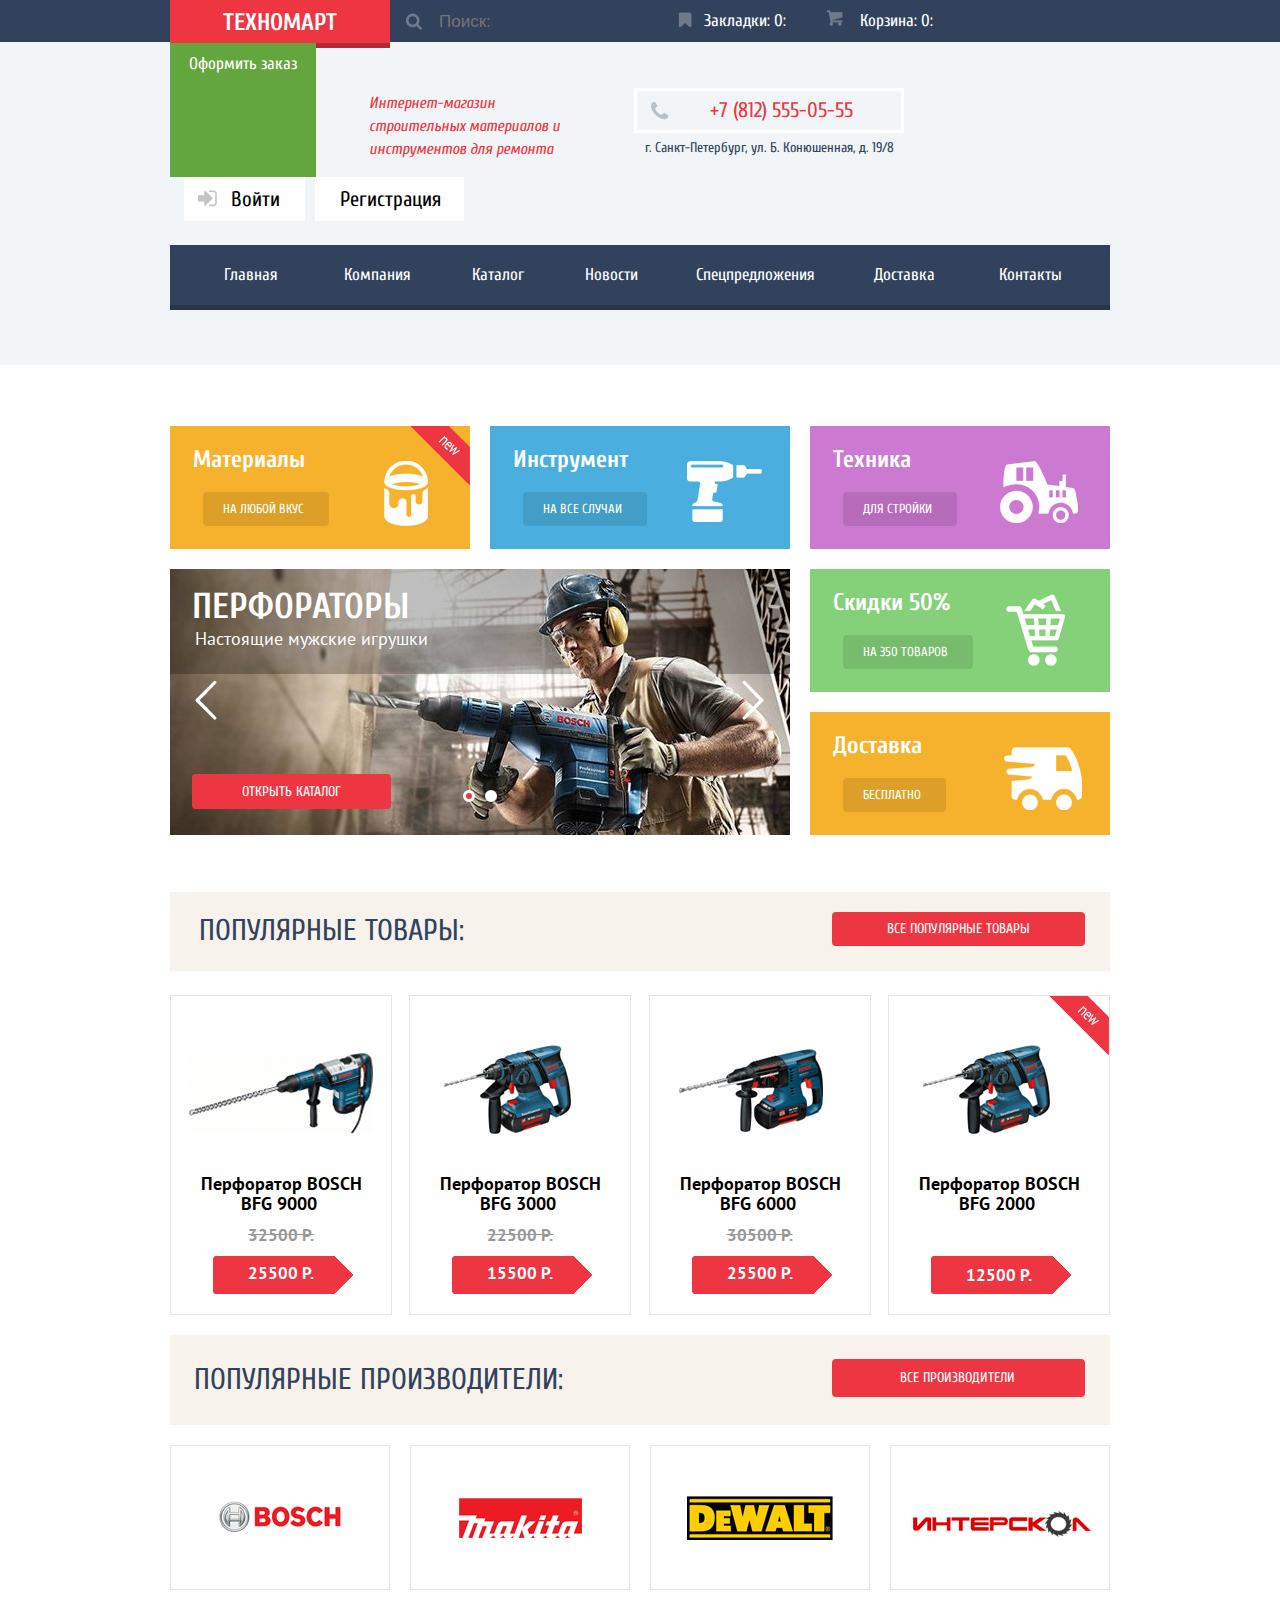
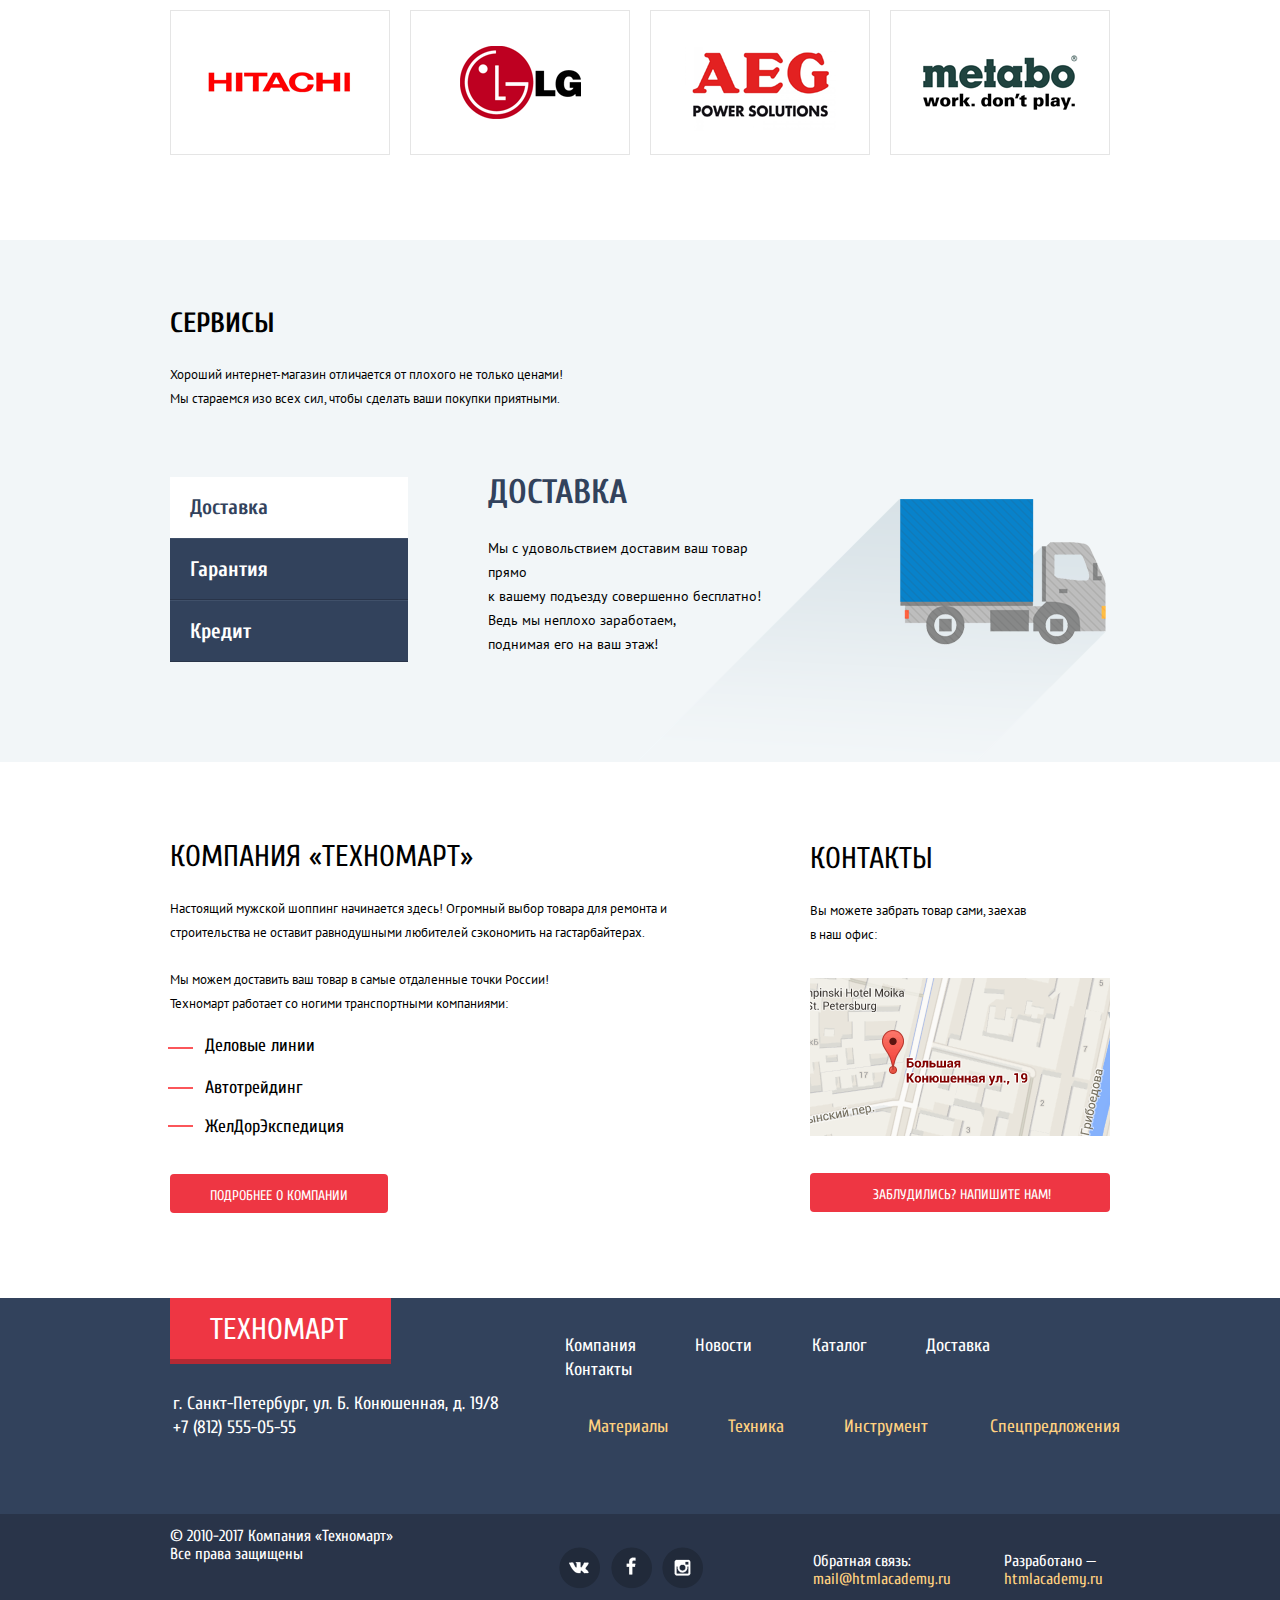
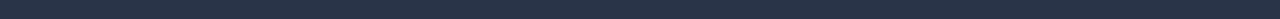
==== commit 0fef3b05: "Final_06" ====
--- a/index.html
+++ b/index.html
@@ -1,3 +1,19 @@
+<!--
+
+
+
+
+  Подправил замечания по базовым критериям, но проблему с отображением в IE так и не смог решить. Там всё съезжает из-за того, что проект на флексах.
+  Прогнал код через автопрефиксы, пытался гуглить какие-то другие решения, но все бесполезно. Наставник тоже развел руками.
+
+
+
+  P.s: цвет для активной кнопки пейджинга брал из styleguide, должно совпадать.
+
+
+
+
+-->
 <!DOCTYPE html>
 <html lang="ru">
 
@@ -5,6 +21,7 @@
     <meta charset="utf-8">
     <title>Техномарт — все для ремонта</title>
     <link href="https://fonts.googleapis.com/css?family=Cuprum:400,400i,700,700i&amp;subset=cyrillic" rel="stylesheet">
+    <link href="https://fonts.googleapis.com/css?family=PT+Sans:400,700&amp;subset=cyrillic" rel="stylesheet">
     <link rel="stylesheet" href="css/normalize.css">
     <link rel="stylesheet" href="css/style.css">
 </head>
@@ -29,9 +46,7 @@
             </div>
             <a href="#" class="btn checkout_link">Оформить заказ</a>
             <p class="shop_description">
-                Интернет-магазин
-                <br> строительных материалов
-                <br> и инструментов для ремонта
+                Интернет-магазин строительных материалов и инструментов для ремонта
             </p>
             <div class="contact">
                 <a href="tel:+78125550555" class="telefon"> <span>+7 (812) 555-05-55</span>
@@ -136,7 +151,7 @@
                     <a href="#" class="to_product_picture"> <img class="product_picture" src="img/bfg_1.png" width="184" height="164" alt="Перфоратор BOSCH BFG 9000">
                     </a>
                     <div>
-                        <a href="#" class="to_product_title">Перфоратор BOSCH <br><span> BFG 9000 </span></a>
+                        <a href="#" class="to_product_title">Перфоратор BOSCH <span> BFG 9000 </span></a>
                     </div>
                     <div class="price_n_buy">
                         <s> 32500 P. </s>
@@ -153,7 +168,7 @@
                     <a href="#" class="to_product_picture"><img class="product_picture" src="img/bfg_2.png" width="184" height="164" alt="Перфоратор BOSCH BFG 3000">
                     </a>
                     <div>
-                        <a href="#" class="to_product_title">Перфоратор BOSCH <br><span> BFG 3000 </span></a>
+                        <a href="#" class="to_product_title">Перфоратор BOSCH <span> BFG 3000 </span></a>
                     </div>
                     <div class="price_n_buy">
                         <s> 22500 P.</s>
@@ -170,7 +185,7 @@
                     <a href="#" class="to_product_picture"><img class="product_picture" src="img/bfg_3.png" width="184" height="164" alt="Перфоратор BOSCH BFG 6000">
                     </a>
                     <div>
-                        <a href="#" class="to_product_title">Перфоратор BOSCH <br><span> BFG 6000 </span></a>
+                        <a href="#" class="to_product_title">Перфоратор BOSCH <span> BFG 6000 </span></a>
                     </div>
                     <div class="price_n_buy">
                         <s> 30500 P.</s>
@@ -187,7 +202,7 @@
                     <a href="#" class="to_product_picture"><img class="product_picture" src="img/bfg_2.png" width="184" height="164" alt="Перфоратор BOSCH BFG 2000">
                     </a>
                     <div>
-                        <a href="#" class="to_product_title">Перфоратор BOSCH <br><span> BFG 2000 </span></a>
+                        <a href="#" class="to_product_title">Перфоратор BOSCH <span> BFG 2000 </span></a>
                     </div>
                     <div class="price_n_buy_spec">
                         <a class="btn buy_btn" href="#">12500 P.</a>
@@ -257,9 +272,8 @@
             <section class="about_us">
                 <div class="about_us_left">
                     <h3>Компания «техномарт»</h3>
-                    <p>Настоящий мужской шоппинг начинается здесь! Огромный выбор товара для ремонта и
-                        <br> строительства не оставит равнодушными любителей сэкономить на гастарбайтерах.</p>
-                    <span>Мы можем доставить ваш товар в самые отдаленные точки России! <br>
+                    <p>Настоящий мужской шоппинг начинается здесь! Огромный выбор товара для ремонта и строительства не оставит равнодушными любителей сэкономить на гастарбайтерах.</p>
+                    <span>Мы можем доставить ваш товар в самые отдаленные точки России!
   		                  Техномарт работает со ногими транспортными компаниями:</span>
                     <ul class="delivery_partners">
                         <li>Деловые линии</li>
@@ -270,10 +284,9 @@
                 </div>
                 <div class="about_us_right">
                     <h3>контакты</h3>
-                    <p>Вы можете забрать товар сами,
-                        <br> заехав в наш офис:</p>
+                    <p>Вы можете забрать товар сами, заехав в наш офис:</p>
                     <div class="map">
-                        <a href="http://www.spbmap.ru/streets/bolshaya-konyushennaya-ulitsa/19.html#org"> <img src="img/map.png" alt="Большая Конюшенная ул, 19">
+                        <a href="http://www.spbmap.ru/streets/bolshaya-konyushennaya-ulitsa/19.html#org"> <img src="img/map.png" width="300" height="158" alt="Большая Конюшенная ул, 19">
                         </a>
                     </div>
                     <a class="are_u_lost_link red_btn" href="#modal">Заблудились? Напишите нам!</a>
@@ -290,12 +303,12 @@
                         <a class="to_start_page_link current_page">Техномарт</a>
                     </div>
                     <div class="footer_contacts">
-                        <p>г. Санкт-Петербург, ул. Б. Конюшенная д. 19/8</p>
+                        <p>г. Санкт-Петербург, ул. Б. Конюшенная, д. 19/8</p>
                         <a href="tel:+78125550555">+7 (812) 555-05-55</a>
                     </div>
                     <div class="footer_copyright">
                         <p>© 2010-2017 Компания «Техномарт»</p>
-                        <br> Все права защищены
+                        <p> Все права защищены</p>
                     </div>
                 </div>
                 <div class="footer_right">
@@ -340,11 +353,9 @@
                         <a href="#" class="social_btn social_btn_inst">inst</a>
                     </div>
                     <div class="feedback">Обратная связь:
-                        <br>
                         <a href="#modal">mail@htmlacademy.ru</a>
                     </div>
                     <div class="made_by">Разработано —
-                        <br>
                         <a href="#">htmlacademy.ru</a>
                     </div>
                 </div>
@@ -377,5 +388,6 @@
         <a class="continue" href="#modal_2_close">Продолжить покупки</a>
     </div>
 
-   </body>
-  </html>
+</body>
+
+</html>
--- a/css/style.css
+++ b/css/style.css
@@ -1,3 +1,20 @@
+/*
+
+
+
+
+  Подправил замечания по базовым критериям, но проблему с отображением в IE так и не смог решить. Там всё съезжает из-за того, что проект на флексах.
+  Прогнал код через автопрефиксы, пытался гуглить какие-то другие решения, но все бесполезно. Наставник тоже развел руками.
+
+
+
+  P.s: цвет для активной кнопки пейджинга брал из styleguide, должно совпадать.
+
+
+
+
+*/
+
 body {
     font-size: 17px;
     font-weight: normal;
@@ -35,7 +52,10 @@
 }
 .header_layout {
     position: relative;
-    display: flex;
+    display: -webkit-box;
+    display: -ms-flexbox;
+    display: flex;
+    -ms-flex-wrap: wrap;
     flex-wrap: wrap;
     padding-bottom: 60px;
 }
@@ -44,7 +64,7 @@
     position: absolute;
     top: 0px;
     width: 100%;
-    height: 43px;
+    height: 42px;
     background-color: #32425c;
     z-index: 0;
 }
@@ -224,17 +244,20 @@
     opacity: .5
 }
 .shop_description {
+    width: 205px;
     font-size: 16px;
+    line-height: 23px;
     font-style: italic;
     color: #ee3643;
-    padding-top: 30px;
+    padding-top: 33px;
     padding-left: 53px;
-    padding-right: 70px;
+    margin-right: 61px;
 }
 .contact {
     font-size: 14px;
     padding-left: 10px;
     padding-right: 66px;
+    color: #32425c;
 }
 .telefon {
     position: relative;
@@ -265,13 +288,22 @@
     background-position: 0px 0px;
 }
 .user_block {
-    display: flex;
+    display: -webkit-box;
+    display: -ms-flexbox;
+    display: flex;
+    -webkit-box-pack: justify;
+    -ms-flex-pack: justify;
     justify-content: space-between;
+    -webkit-box-align: center;
+    -ms-flex-align: center;
     align-items: center;
     font-size: 21px;
 }
 .user_block_active {
-    display: flex;
+    display: -webkit-box;
+    display: -ms-flexbox;
+    display: flex;
+    -ms-flex-wrap: wrap;
     flex-wrap: wrap;
     width: 294px;
     font-size: 21px;
@@ -294,6 +326,7 @@
     height: 17px;
     background: url("../img/sprite.png") no-repeat;
     background-position: -10px -1367px;
+    -webkit-transform: scale(-1, 1);
     transform: scale(-1, 1);
 }
 .name::after {
@@ -312,15 +345,31 @@
 .name:hover::before {
     -webkit-filter: brightness(-50%);
 }
+.name:active {
+    color: grey;
+}
+.name:active::after {
+    opacity: 0.4;
+}
+.name:active::before {
+    opacity: 0.4;
+}
+.name:active::before {
+    -webkit-filter: brightness(-50%);
+}
 .my_orders {
     font-size: 16px;
-    padding-left: 15px;
+    padding-top: 3px;
+    padding-left: 12px;
     text-decoration: underline;
+    color: #32425c;
 }
 .personal {
     font-size: 16px;
-    padding-left: 33px;
+    padding-top: 3px;
+    padding-left: 30px;
     text-decoration: underline;
+    color: #32425c;
 }
 .my_orders:hover,
 .personal:hover {
@@ -368,13 +417,22 @@
 .registration:active {
     color: rgba(0, 0, 0, 0.3)
 }
+.login:active::before {
+    opacity: 0.3;
+}
 .main_navigation {
     position: relative;
     background: #32425c;
     width: 940px;
     height: 60px;
-    display: flex;
+    display: -webkit-box;
+    display: -ms-flexbox;
+    display: flex;
+    -webkit-box-pack: justify;
+    -ms-flex-pack: justify;
     justify-content: space-between;
+    -webkit-box-align: center;
+    -ms-flex-align: center;
     align-items: center;
     margin-top: 24px;
     color: white;
@@ -437,14 +495,30 @@
     background: #32425c;
 }
 .footer_layout {
-    display: flex;
+    display: -webkit-box;
+    display: -ms-flexbox;
+    display: flex;
+    -webkit-box-pack: justify;
+    -ms-flex-pack: justify;
     justify-content: space-between;
+    -webkit-box-align: start;
+    -ms-flex-align: start;
     align-items: flex-start;
+    padding-bottom: 23px;
 }
 .footer_left {
-    display: flex;
+    display: -webkit-box;
+    display: -ms-flexbox;
+    display: flex;
+    -webkit-box-orient: vertical;
+    -webkit-box-direction: normal;
+    -ms-flex-flow: column;
     flex-flow: column;
+    -webkit-box-pack: justify;
+    -ms-flex-pack: justify;
     justify-content: space-between;
+    -webkit-box-align: start;
+    -ms-flex-align: start;
     align-items: flex-start;
 }
 .to_start_page_footer {
@@ -474,9 +548,9 @@
 .footer_contacts {
     white-space: nowrap;
     font-size: 18px;
-    padding-top: 18px;
+    padding-top: 15px;
     padding-right: 20px;
-    padding-left: 5px;
+    padding-left: 3px;
     color: white;
 }
 .footer_contacts p {
@@ -484,37 +558,53 @@
 }
 .footer_copyright {
     font-size: 16px;
-    margin-top: 63px;
+    margin-top: 68px;
     color: white;
     z-index: 10;
 }
 .footer_copyright p {
-    margin-bottom: -30px;
+    margin-bottom: -22px;
 }
 .footer_right {
-    display: flex;
+    display: -webkit-box;
+    display: -ms-flexbox;
+    display: flex;
+    -ms-flex-wrap: wrap;
     flex-wrap: wrap;
 }
 .footer_navigation_1 {
     font-size: 18px;
-    margin-top: 15px;
-    margin-left: 10px;
+    margin-top: 18px;
+    margin-left: 6px;
+    display: -webkit-box;
+    display: -ms-flexbox;
     display: flex;
     color: white;
 }
-.footer_navigation_1 ul li {
+.footer_navigation_1 li {
     padding-right: 54.4px;
 }
 .footer_navigation_2 {
     font-size: 18px;
-    width: 522px;
-    margin-left: 75px;
-    display: flex;
+    width: 600px;
+    margin-top: -3px;
+    margin-left: 29px;
+    display: -webkit-box;
+    display: -ms-flexbox;
+    display: flex;
+    -webkit-box-pack: justify;
+    -ms-flex-pack: justify;
     justify-content: space-between;
     color: #ffd180;
 }
-.footer_navigation_2 ul li {
-    padding-right: 40px;
+.footer_navigation_2 li {
+    padding-right: 55px;
+}
+.footer_navigation_2 li:nth-child(3) {
+    padding-right: 57px;
+}
+.footer_navigation_2 li:nth-child(4) {
+    padding-right: 0px;
 }
 .footer_navigation_1 a:hover {
     text-decoration: underline;
@@ -561,8 +651,6 @@
 }
 .social_btn_vk::after {
     background: red;
-    -moz-border-radius: 21px;
-    -webkit-border-radius: 21px;
     border-radius: 21px;
     content: "";
     position: absolute;
@@ -586,8 +674,6 @@
 }
 .social_btn_fb::after {
     background: red;
-    -moz-border-radius: 21px;
-    -webkit-border-radius: 21px;
     border-radius: 21px;
     content: "";
     position: absolute;
@@ -611,8 +697,6 @@
 }
 .social_btn_inst::after {
     background: red;
-    -moz-border-radius: 21px;
-    -webkit-border-radius: 21px;
     border-radius: 21px;
     content: "";
     position: absolute;
@@ -624,16 +708,17 @@
     background-position: 0 0;
 }
 .feedback {
-    font-size: 15px;
-    margin-top: 90px;
-    margin-right: 58px;
+    font-size: 16px;
+    line-height: 18px;
+    margin-top: 95px;
+    margin-right: 53px;
     color: white;
     z-index: 10;
 }
 .feedback a {
     color: #ffd180;
     display: block;
-    margin-top: -5px;
+    margin-bottom: -22px;
     z-index: 10;
 }
 .feedback a:hover {
@@ -649,8 +734,9 @@
     color: #d13644;
 }
 .made_by {
-    font-size: 15px;
-    margin-top: 90px;
+    font-size: 16px;
+    line-height: 18px;
+    margin-top: 95px;
     color: white;
     margin-bottom: 30px;
     z-index: 10;
@@ -658,7 +744,7 @@
 .made_by a {
     color: #ffd180;
     display: block;
-    margin-top: -5px;
+    margin-bottom: -22px;
     z-index: 10;
 }
 .main_footer {
@@ -675,9 +761,14 @@
     z-index: 0;
 }
 .modal_content {
+    display: -webkit-box;
+    display: -ms-flexbox;
     display: flex;
     position: fixed;
+    -ms-flex-wrap: wrap;
     flex-wrap: wrap;
+    -webkit-box-align: start;
+    -ms-flex-align: start;
     align-items: flex-start;
     top: 120px;
     left: 50%;
@@ -713,9 +804,11 @@
     border-radius: 1px;
 }
 .modal_content_close::before {
+    -webkit-transform: rotate(45deg);
     transform: rotate(45deg);
 }
 .modal_content_close::after {
+    -webkit-transform: rotate(-45deg);
     transform: rotate(-45deg);
 }
 .modal_content p {
@@ -894,17 +987,33 @@
     padding-bottom: 85px;
 }
 .banners {
-    display: flex;
+    display: -webkit-box;
+    display: -ms-flexbox;
+    display: flex;
+    -webkit-box-pack: end;
+    -ms-flex-pack: end;
     justify-content: flex-end;
+    -ms-flex-wrap: wrap;
     flex-wrap: wrap;
+    -webkit-box-align: start;
+    -ms-flex-align: start;
     align-items: flex-start;
 }
 .banner {
     color: white;
     position: relative;
-    display: flex;
+    display: -webkit-box;
+    display: -ms-flexbox;
+    display: flex;
+    -webkit-box-orient: vertical;
+    -webkit-box-direction: normal;
+    -ms-flex-flow: column;
     flex-flow: column;
+    -webkit-box-pack: center;
+    -ms-flex-pack: center;
     justify-content: center;
+    -webkit-box-align: start;
+    -ms-flex-align: start;
     align-items: flex-start;
     height: 123px;
     width: 300px;
@@ -995,7 +1104,11 @@
 }
 .slider_controls_2 {
     position: absolute;
-    display: flex;
+    display: -webkit-box;
+    display: -ms-flexbox;
+    display: flex;
+    -webkit-box-pack: justify;
+    -ms-flex-pack: justify;
     justify-content: space-between;
     bottom: 110px;
     left: 0;
@@ -1047,12 +1160,15 @@
     z-index: 1;
 }
 .slider_item p {
+    margin-top: 13px;
+    font-family: "PT Sans", "Arial", sans-serif;
     left: 25px;
     top: 45px;
     color: white;
     position: absolute;
     z-index: 1;
-    font-size: 20px;
+    font-size: 18px;
+    line-height: 24px;
 }
 .slider_item a {
     top: 205px;
@@ -1137,21 +1253,28 @@
 }
 .products_start {
     background: #f7f3ec;
-    display: flex;
+    display: -webkit-box;
+    display: -ms-flexbox;
+    display: flex;
+    -webkit-box-pack: justify;
+    -ms-flex-pack: justify;
     justify-content: space-between;
+    -webkit-box-align: center;
+    -ms-flex-align: center;
     align-items: center;
+    -ms-flex-negative: 0;
     flex-shrink: 0;
-    margin-top: 27px;
+    margin-top: 37px;
     padding-left: 29px;
     padding-right: 25px;
-    margin-bottom: 14px;
+    margin-bottom: 24px;
 }
 .popular_products_title {
     color: #32425c;
-    font-size: 28px;
+    font-size: 30px;
+    line-height: 30px;
     text-transform: uppercase;
-    padding-top: 13px;
-    padding-bottom: 15px;
+    font-weight: normal;
 }
 .popular_products_link {
     font-size: 14px;
@@ -1164,16 +1287,30 @@
     padding-bottom: 5px;
 }
 .popular_products {
-    display: flex;
+    display: -webkit-box;
+    display: -ms-flexbox;
+    display: flex;
+    -webkit-box-pack: justify;
+    -ms-flex-pack: justify;
     justify-content: space-between;
+    -ms-flex-negative: 0;
     flex-shrink: 0;
     margin-bottom: 20px;
 }
 .product {
     position: relative;
-    display: flex;
+    display: -webkit-box;
+    display: -ms-flexbox;
+    display: flex;
+    -webkit-box-orient: vertical;
+    -webkit-box-direction: normal;
+    -ms-flex-flow: column;
     flex-flow: column;
+    -webkit-box-pack: start;
+    -ms-flex-pack: start;
     justify-content: flex-start;
+    -webkit-box-align: center;
+    -ms-flex-align: center;
     align-items: center;
     border: 1px solid #e5e5e5;
     height: 318px;
@@ -1193,32 +1330,32 @@
 .product:nth-child(4)::before {
     content: "";
     position: absolute;
-    bottom: 15px;
+    bottom: 18px;
     left: 42px;
     width: 145px;
     height: 40px;
     background: url("../img/buy_mark.png") no-repeat;
-    z-index: 1;
+    z-index: -1;
 }
 .product::after {
     content: "";
     position: absolute;
-    bottom: 15px;
+    bottom: 18px;
     left: 42px;
     width: 145px;
     height: 40px;
     background: url("../img/buy_mark.png") no-repeat;
-    z-index: 1;
+    z-index: -1;
 }
 .catalog_product::after {
     content: "";
     position: absolute;
-    bottom: 15px;
+    bottom: 18px;
     left: 42px;
     width: 145px;
     height: 40px;
     background: url("../img/buy_mark.png") no-repeat;
-    z-index: 1;
+    z-index: -1;
 }
 .catalog_product.new::after {
     content: "";
@@ -1234,32 +1371,32 @@
 .catalog_product:nth-child(3)::before {
     content: "";
     position: absolute;
-    bottom: 15px;
+    bottom: 18px;
     left: 42px;
     width: 145px;
     height: 40px;
     background: url("../img/buy_mark.png") no-repeat;
-    z-index: 1;
+    z-index: -1;
 }
 .catalog_product:nth-child(5)::before {
     content: "";
     position: absolute;
-    bottom: 15px;
+    bottom: 18px;
     left: 42px;
     width: 145px;
     height: 40px;
     background: url("../img/buy_mark.png") no-repeat;
-    z-index: 1;
+    z-index: -1;
 }
 .catalog_product:nth-child(7)::before {
     content: "";
     position: absolute;
-    bottom: 15px;
+    bottom: 18px;
     left: 42px;
     width: 145px;
     height: 40px;
     background: url("../img/buy_mark.png") no-repeat;
-    z-index: 1;
+    z-index: -1;
 }
 .product:hover {
     box-shadow: 0 10px 25px 0 rgba(41, 52, 73, 0.5)
@@ -1275,9 +1412,18 @@
 }
 .catalog_product {
     position: relative;
-    display: flex;
+    display: -webkit-box;
+    display: -ms-flexbox;
+    display: flex;
+    -webkit-box-orient: vertical;
+    -webkit-box-direction: normal;
+    -ms-flex-flow: column;
     flex-flow: column;
+    -webkit-box-pack: start;
+    -ms-flex-pack: start;
     justify-content: flex-start;
+    -webkit-box-align: center;
+    -ms-flex-align: center;
     align-items: center;
     height: 318px;
     width: 220px;
@@ -1285,15 +1431,31 @@
     margin-bottom: 20px;
     border: 1px solid #e5e5e5;
     box-sizing: border-box;
-}
-.catalog_product .price_n_buy s {
+    z-index: 100;
+}
+.catalog_product .to_product_title {
+    display: block;
     margin-top: 10px;
 }
-.catalog_product .price_n_buy .buy_btn {
-    margin-top: -5px;
+.catalog_product s {
+    font-family: "PT Sans", "Arial", sans-serif;
+    font-size: 17px;
+    line-height: normal;
+    display: block;
+    margin-top: 6px;
+}
+.product s {
+    font-family: "PT Sans", "Arial", sans-serif;
+    font-size: 17px;
+    line-height: normal;
+    display: block;
+    margin-top: -3px;
 }
 .catalog_product .price_n_buy_spec {
-    margin-top: 7px;
+    margin-top: 50px;
+}
+.catalog_product .price_n_buy {
+    margin-top: 5px;
 }
 .catalog_product:nth-child(3n+3) {
     margin-right: 0px;
@@ -1351,10 +1513,12 @@
 }
 .popup_name {
     margin-right: 10px;
+    font-size: 14px;
 }
 .popup_bookmark {
     text-transform: uppercase;
     text-align: center;
+    font-size: 14px;
     line-height: 35px;
     display: block;
     background-color: white;
@@ -1370,11 +1534,16 @@
     opacity: 0.3;
 }
 .to_product_picture {
-    margin-top: 9px;
+    margin-top: 15px;
 }
 .to_product_title {
-    font-size: 21px;
-    line-height: 0;
+    display: block;
+    font-size: 18px;
+    line-height: 20px;
+    font-family: "PT Sans", "Arial", sans-serif;
+    font-weight: bold;
+    padding-left: 30px;
+    margin-top: -8px;
 }
 span {
     display: inline-block;
@@ -1382,49 +1551,64 @@
     padding-left: 15px;
 }
 .to_product_title span {
-    font-size: 20px;
-    padding-left: 42px;
+    margin-top: -10px;
+    margin-left: 25px;
 }
 .price_n_buy {
-    font-size: 20px;
-    display: flex;
-    flex-flow: column;
-    justify-content: flex-end;
-    align-items: center;
+    font-size: 17px;
+    line-height: 18px;
+    font-family: "PT Sans", "Arial", sans-serif;
+    font-weight: bold;
+    margin-top: 13px;
+    color: #999999;
+    z-index: 100;
 }
 .price_n_buy s {
-    margin-bottom: 11px;
+    display: block;
+}
+.price_n_buy a {
+    display: block;
+    margin-top: 18px;
+    color: white;
 }
 .price_n_buy_spec {
-    font-size: 20px;
-    padding-top: 42px;
-    z-index: 10;
+    font-size: 17px;
+    line-height: 18px;
+    font-family: "PT Sans", "Arial", sans-serif;
+    font-weight: bold;
+    margin-top: 52px;
+    color: white;
+    z-index: 100;
 }
 .buy_btn {
-    padding-top: 8px;
-    padding-right: 35px;
-    padding-bottom: 3px;
-    padding-left: 35px;
-    color: white;
     z-index: 10;
 }
 .manufacture_start {
     background: #f7f3ec;
-    display: flex;
+    display: -webkit-box;
+    display: -ms-flexbox;
+    display: flex;
+    -webkit-box-pack: justify;
+    -ms-flex-pack: justify;
     justify-content: space-between;
+    -webkit-box-align: center;
+    -ms-flex-align: center;
     align-items: center;
+    -ms-flex-negative: 0;
     flex-shrink: 0;
-    padding-left: 27px;
+    padding-left: 24px;
     padding-right: 25px;
     margin-top: 20px;
-    margin-bottom: 14px;
+    margin-bottom: 20px;
 }
 .manufacture_title {
     color: #32425c;
-    font-size: 28px;
+    font-size: 30px;
+    line-height: 30px;
     text-transform: uppercase;
-    padding-top: 13px;
-    padding-bottom: 15px;
+    padding-top: 5px;
+    padding-bottom: 5px;
+    font-weight: normal;
 }
 .manufacture_link {
     font-size: 14px;
@@ -1437,10 +1621,14 @@
     padding-bottom: 7px;
 }
 .manufacture {
-    display: flex;
+    display: -webkit-box;
+    display: -ms-flexbox;
+    display: flex;
+    -ms-flex-wrap: wrap;
     flex-wrap: wrap;
     height: 310px;
     width: 940px;
+    -ms-flex-negative: 0;
     flex-shrink: 0;
 }
 .to_manufacture {
@@ -1448,8 +1636,14 @@
     width: 220px;
     margin-right: 20px;
     margin-bottom: 20px;
-    display: flex;
+    display: -webkit-box;
+    display: -ms-flexbox;
+    display: flex;
+    -webkit-box-pack: center;
+    -ms-flex-pack: center;
     justify-content: center;
+    -webkit-box-align: center;
+    -ms-flex-align: center;
     align-items: center;
     border: 1px solid #e5e5e5;
     box-sizing: border-box;
@@ -1486,6 +1680,7 @@
 .content {
     background-color: #f2f6f8;
     box-shadow: 5px 0 0.4em 0.4em rgba(122, 122, 122, 0.150);
+    -webkit-transform: scale(-1, 1);
     transform: scale(-1, 1);
 }
 .services {
@@ -1495,13 +1690,21 @@
     margin-bottom: 30px;
 }
 .services_description {
-    font-size: 15px;
-    padding-right: 520px;
+    font-family: "PT Sans", "Arial", sans-serif;
+    line-height: 24px;
+    font-size: 13px;
+    padding-right: 530px;
 }
 .tabs {
     position: relative;
-    display: flex;
+    display: -webkit-box;
+    display: -ms-flexbox;
+    display: flex;
+    -webkit-box-pack: start;
+    -ms-flex-pack: start;
     justify-content: flex-start;
+    -webkit-box-align: start;
+    -ms-flex-align: start;
     align-items: flex-start;
 }
 .tabs input[type=radio] {
@@ -1509,14 +1712,22 @@
     opacity: 0;
 }
 .tab_list_left {
-    display: flex;
+    display: -webkit-box;
+    display: -ms-flexbox;
+    display: flex;
+    -webkit-box-orient: vertical;
+    -webkit-box-direction: normal;
+    -ms-flex-flow: column;
     flex-flow: column;
+    -webkit-box-pack: start;
+    -ms-flex-pack: start;
     justify-content: flex-start;
     margin-top: 53px;
     padding-bottom: 100px;
 }
 .tab_list_left label {
-    font-size: 22px;
+    font-size: 21px;
+    font-weight: bold;
     padding-top: 18px;
     padding-right: 140px;
     padding-bottom: 18px;
@@ -1602,7 +1813,11 @@
 }
 .tab_list_right {
     position: relative;
-    display: flex;
+    display: -webkit-box;
+    display: -ms-flexbox;
+    display: flex;
+    -webkit-box-align: start;
+    -ms-flex-align: start;
     align-items: flex-start;
 }
 .tab_right h2 {
@@ -1611,15 +1826,20 @@
     color: #32425c;
 }
 .tab_right p {
-    font-size: 14px;
+    font-family: "PT Sans", "Arial", sans-serif;
+    line-height: 24px;
+    font-size: 13px;
     padding-right: 280px;
 }
 .tab_right p:nth-child(2) {
     font-size: 13.5px;
-    padding-right: 280px;
+    padding-right: 250px;
 }
 .delivery_tab {
     padding-right: 83px;
+}
+.delivery_tab h2 {
+    margin-bottom: 33px;
 }
 .guarantee_tab {
     padding-right: 0px;
@@ -1627,50 +1847,79 @@
 }
 .main_bottom {
     padding-top: 10px;
-    padding-bottom: 80px;
+    padding-bottom: 85px;
 }
 .about_us {
+    display: -webkit-box;
+    display: -ms-flexbox;
     display: flex;
 }
 .about_us_left {
-    display: flex;
+    display: -webkit-box;
+    display: -ms-flexbox;
+    display: flex;
+    -webkit-box-orient: vertical;
+    -webkit-box-direction: normal;
+    -ms-flex-flow: column;
     flex-flow: column;
+    -webkit-box-align: start;
+    -ms-flex-align: start;
     align-items: flex-start;
-    padding-top: 47px;
+    padding-top: 43px;
     padding-right: 100px;
 }
 .about_us_left h3 {
     text-transform: uppercase;
-    font-size: 28.5px;
+    font-size: 30px;
     margin-bottom: 15px;
+    font-weight: normal;
 }
 .about_us_left p {
-    font-size: 14.5px;
+    font-family: "PT Sans", "Arial", sans-serif;
+    font-size: 13px;
+    line-height: 24px;
     margin-bottom: 1px;
 }
 .about_us_left span {
-    font-size: 14.5px;
-    padding-left: 0px;
-    padding-top: 15px;
-    margin-bottom: -15px;
+    font-family: "PT Sans", "Arial", sans-serif;
+    font-size: 13px;
+    line-height: 24px;
+    padding-left: 0;
+    padding-right: 100px;
+    margin-top: 22px;
 }
 .delivery_partners {
     position: relative;
-    display: flex;
+    display: -webkit-box;
+    display: -ms-flexbox;
+    display: flex;
+    -webkit-box-orient: vertical;
+    -webkit-box-direction: normal;
+    -ms-flex-flow: column;
     flex-flow: column;
+    -webkit-box-pack: start;
+    -ms-flex-pack: start;
     justify-content: flex-start;
+    margin-top: 5px;
+    margin-left: -5px;
 }
 li {
     display: inline;
 }
 .delivery_partners li {
+    font-size: 18px;
+    line-height: 20px;
     padding-top: 15px;
+    padding-bottom: 7px;
+}
+.delivery_partners li:nth-child(3) {
+    padding-top: 12px;
 }
 .delivery_partners li:nth-child(1)::before {
     content: "";
     position: absolute;
-    bottom: 3px;
-    left: 0px;
+    bottom: 9px;
+    left: 3px;
     width: 40px;
     height: 10px;
     background: url("../img/red_mark.png") no-repeat;
@@ -1679,8 +1928,8 @@
 .delivery_partners li::before {
     content: "";
     position: absolute;
-    bottom: 43px;
-    left: 0px;
+    bottom: 47px;
+    left: 3px;
     width: 40px;
     height: 10px;
     background: url("../img/red_mark.png") no-repeat;
@@ -1689,8 +1938,8 @@
 .delivery_partners li:nth-child(3)::after {
     content: "";
     position: absolute;
-    top: 25px;
-    left: 0px;
+    top: 26px;
+    left: 3px;
     width: 40px;
     height: 10px;
     background: url("../img/red_mark.png") no-repeat;
@@ -1699,7 +1948,7 @@
 .about_us_link {
     text-transform: uppercase;
     font-size: 14px;
-    margin-top: 25px;
+    margin-top: 13px;
     padding-top: 10px;
     padding-right: 40px;
     padding-bottom: 5px;
@@ -1708,16 +1957,25 @@
 .about_us_right {
     padding-top: 45px;
     padding-left: 33px;
-    display: flex;
+    display: -webkit-box;
+    display: -ms-flexbox;
+    display: flex;
+    -webkit-box-orient: vertical;
+    -webkit-box-direction: normal;
+    -ms-flex-flow: column;
     flex-flow: column;
 }
 .about_us_right h3 {
     text-transform: uppercase;
-    font-size: 28.5px;
+    font-size: 30px;
     margin-bottom: 15px;
+    font-weight: normal;
 }
 .about_us_right p {
-    font-size: 14.5px;
+    font-family: "PT Sans", "Arial", sans-serif;
+    font-size: 13px;
+    line-height: 24px;
+    padding-right: 80px;
     margin-bottom: 1px;
 }
 .map {
@@ -1726,7 +1984,7 @@
 .are_u_lost_link {
     text-transform: uppercase;
     font-size: 14px;
-    margin-top: 35px;
+    margin-top: 30px;
     padding-top: 10px;
     padding-right: 20px;
     padding-bottom: 5px;
@@ -1757,13 +2015,21 @@
     background-position: -10px -1298px;
 }
 .breadcrumbs ul {
-    display: flex;
+    display: -webkit-box;
+    display: -ms-flexbox;
+    display: flex;
+    -webkit-box-pack: justify;
+    -ms-flex-pack: justify;
     justify-content: space-between;
     width: 320px;
     text-transform: uppercase;
-    font-size: 15.5px;
-    margin-top: 12px;
-    margin-bottom: -5px;
+    font-family: "PT Sans", "Arial", sans-serif;
+    font-size: 13px;
+    margin-top: 10px;
+    margin-bottom: -3px;
+}
+.breadcrumbs li:nth-child(1) {
+    margin-left: -10px;
 }
 .breadcrumbs li:nth-child(2) {
     position: relative;
@@ -1773,7 +2039,7 @@
     content: "";
     position: absolute;
     bottom: 8px;
-    left: 185px;
+    left: 190px;
     background: url("../img/sprite.png") no-repeat;
     width: 8px;
     height: 12px;
@@ -1783,7 +2049,7 @@
     content: "";
     position: absolute;
     bottom: 8px;
-    right: 70px;
+    right: 65px;
     background: url("../img/sprite.png") no-repeat;
     width: 8px;
     height: 12px;
@@ -1796,7 +2062,7 @@
     content: "";
     position: absolute;
     bottom: 8px;
-    left: 125px;
+    left: 121px;
     background: url("../img/sprite.png") no-repeat;
     width: 8px;
     height: 12px;
@@ -1810,11 +2076,15 @@
     padding-left: 30px;
 }
 .filter_panel {
+    display: -webkit-box;
+    display: -ms-flexbox;
     display: flex;
 }
 .filter_panel_left {
     background: #f7f3ec;
-    font-size: 15px;
+    font-family: "PT Sans", "Arial", sans-serif;
+    font-size: 13px;
+    line-height: 18px;
     margin-top: 0px;
     margin-right: 18px;
     padding-top: 7px;
@@ -1824,23 +2094,31 @@
     text-transform: uppercase;
 }
 .filter_panel_right {
+    font-family: "PT Sans", "Arial", sans-serif;
+    font-size: 13px;
+    line-height: 18px;
     background: #f7f3ec;
+    display: -webkit-box;
+    display: -ms-flexbox;
     display: flex;
 }
 .filter_panel_right span {
-    font-size: 15px;
     text-transform: uppercase;
+    display: -webkit-box;
+    display: -ms-flexbox;
     display: flex;
     padding-top: 3px;
-    margin-right: 143px;
+    margin-right: 139px;
     padding-left: 20px;
 }
 .right_filter_link {
-    font-size: 16px;
     text-transform: uppercase;
     padding-top: 7px;
-    padding-right: 70px;
+    margin-right: 60px;
     padding-bottom: -15px;
+}
+.right_filter_link:nth-child(2) {
+    margin-right: 70px;
 }
 .right_filter_link u {
     color: #c7c7c7;
@@ -1860,8 +2138,11 @@
 }
 .right_filter_icons {
     width: 71px;
-    margin-left: -40px;
-    display: flex;
+    margin-left: -25px;
+    display: -webkit-box;
+    display: -ms-flexbox;
+    display: flex;
+    -ms-flex-pack: distribute;
     justify-content: space-around;
 }
 .right_filter_up {
@@ -1900,15 +2181,26 @@
     border-top: 10px solid #ee3643;
 }
 .filter_layout {
+    display: -webkit-box;
+    display: -ms-flexbox;
     display: flex;
 }
 .filter_window {
     text-transform: uppercase;
     padding-top: 10px;
-    display: flex;
+    display: -webkit-box;
+    display: -ms-flexbox;
+    display: flex;
+    -webkit-box-orient: vertical;
+    -webkit-box-direction: normal;
+    -ms-flex-flow: column;
     flex-flow: column;
 }
 .filter_window h3:first-child {
+    font-family: "PT Sans", "Arial", sans-serif;
+    font-weight: bold;
+    font-size: 17px;
+    line-height: 30px;
     margin-top: 5px;
 }
 .range_filter {
@@ -1987,7 +2279,10 @@
     vertical-align: baseline
 }
 .checkbox_header {
-    font-size: 19.5px;
+    font-family: "PT Sans", "Arial", sans-serif;
+    font-weight: bold;
+    font-size: 17px;
+    line-height: 30px;
     margin-top: 45px;
     margin-bottom: 5px;
 }
@@ -2003,7 +2298,7 @@
     opacity: 0.8;
     margin: 10px 0px;
     line-height: 20px;
-    padding-left: 45px;
+    padding-left: 35px;
     position: relative;
     cursor: pointer;
 }
@@ -2030,11 +2325,24 @@
     height: 23px;
     background-position: -10px -1217px;
 }
+.checkbox_cell {
+    font-family: "PT Sans", "Arial", sans-serif;
+    font-size: 15px;
+    line-height: 20px;
+}
+.radio_cell {
+    font-family: "PT Sans", "Arial", sans-serif;
+    font-size: 14px;
+    line-height: 20px;
+}
 .radio_header {
-    position: relative;
-    font-size: 20.5px;
-    margin-top: 35px;
-    margin-bottom: 8px;
+    font-family: "PT Sans", "Arial", sans-serif;
+    font-weight: bold;
+    font-size: 17px;
+    line-height: 30px;
+    position: relative;
+    margin-top: 28px;
+    margin-bottom: 3px;
 }
 .radio_header::after {
     content: "";
@@ -2062,7 +2370,7 @@
     opacity: 0.8;
     margin: 10px 0px;
     line-height: 20px;
-    padding-left: 45px;
+    padding-left: 35px;
     position: relative;
     cursor: pointer;
 }
@@ -2088,28 +2396,30 @@
     height: 25px;
     background-position: -10px -1443px;
 }
-.radio_cell {
-    font-size: 16px;
-    margin-bottom: 5px;
-}
 .apply_filter_btn {
+    font-family: "PT Sans", "Arial", sans-serif;
+    font-size: 13px;
+    line-height: 18px;
     background-color: white;
     border-radius: 3px;
-    font-size: 15px;
     text-transform: uppercase;
     width: 140px;
     height: 38px;
-    margin-top: 58px;
+    margin-top: 68px;
     border: 1px solid #e5e5e5;
 }
 .apply_filter_btn:hover {
     border: 1px solid #bdc6ca;
+    cursor: pointer;
 }
 .apply_filter_btn:active {
     border: 1px solid #ee3643;
 }
 .shop_window {
-    display: flex;
+    display: -webkit-box;
+    display: -ms-flexbox;
+    display: flex;
+    -ms-flex-wrap: wrap;
     flex-wrap: wrap;
     padding-top: 20px;
     padding-left: 20px;
@@ -2118,29 +2428,34 @@
     display: none;
 }
 .pagination {
-    margin-top: 30px;
+    margin-top: 35px;
 }
 .pagination ul {
-    display: flex;
+    display: -webkit-box;
+    display: -ms-flexbox;
+    display: flex;
+    -webkit-box-pack: start;
+    -ms-flex-pack: start;
     justify-content: flex-start;
     margin-top: 20px;
     margin-left: 198px;
 }
-.pagination ul li a {
+.pagination a {
+    font-family: "PT Sans", "Arial", sans-serif;
+    font-size: 13px;
     border-radius: 4px;
     border: 1px solid #e5e5e5;
-    font-size: 16px;
     display: block;
     width: 38px;
     height: 38px;
-    margin-right: 10px;
+    margin-right: 7px;
     text-align: center;
     line-height: 40px
 }
-.pagination ul li a:hover {
+.pagination a:hover {
     border: 1px solid #bdc6ca;
 }
-.pagination ul li a:active {
+.pagination a:active {
     border: 1px solid #ee3643;
 }
 .current {
@@ -2158,15 +2473,18 @@
 .about_item_header {
     margin-top: 0px;
     padding-top: 73px;
-    font-size: 29px;
+    font-size: 30px;
+    font-weight: normal;
 }
 .about_item_text {
-    font-size: 14.5px;
+    font-family: "PT Sans", "Arial", sans-serif;
+    font-size: 13px;
+    line-height: 24px;
     margin-top: 30px;
 }
 .catalog_bottom {
     background: #f2f6f8;
-    padding-bottom: 55px;
+    padding-bottom: 58px;
 }
 /* Sprite.png */
 /*
